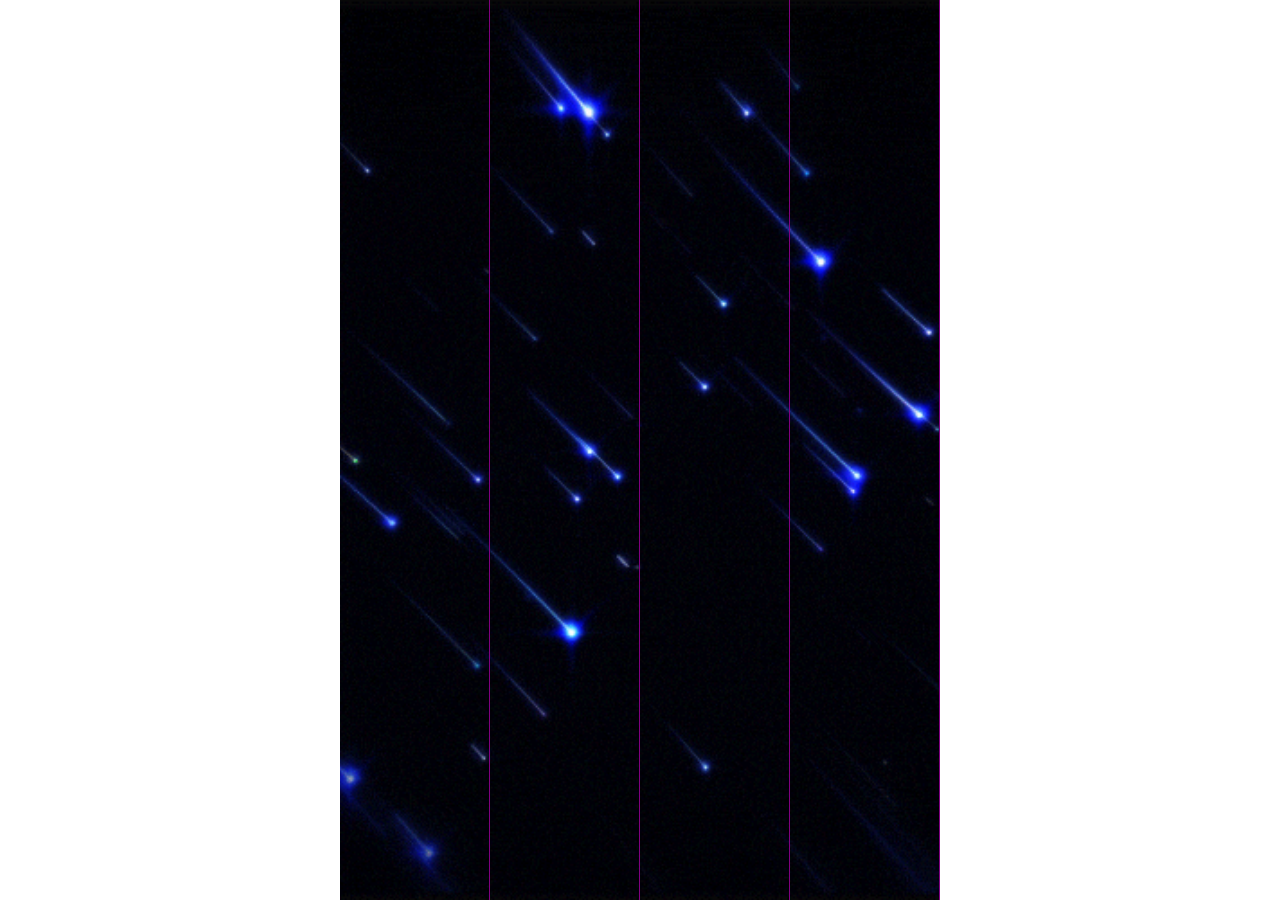
==== index2.html @ ebeb5a55 "Opeon Tiles" ====
<!DOCTYPE html>
<html lang="en">
<head>
    <meta charset="UTF-8">
    <meta name="viewport" content="width=device-width, initial-scale=1.0">
    <title>Magic Tiles 3</title>
    <link rel="stylesheet" href="style.css">
</head>
<body>
    <audio controls src="music/its you.mp3" class="aud" autoplay></audio>
    <div class="screen-size">
        <div class="music"></div>
        <div class="bg">
        <div class="grid-line">
            <input type="radio" id="tile-btn3" class="box3">
            <label for="tile-btn3" class="tile3"></label>
            <input type="radio" id="tile-btn6" class="box6">
            <label for="tile-btn6" class="tile6"></label>
            <input type="radio" id="tile-btn11" class="box11">
            <label for="tile-btn11" class="tile11"></label>
            <input type="radio" id="tile-btn15" class="box15">
            <label for="tile-btn15" class="tile15"></label>
            <input type="radio" id="tile-btn18" class="box18">
            <label for="tile-btn18" class="tile18"></label>
            <input type="radio" id="tile-btn23" class="box23">
            <label for="tile-btn23" class="tile23"></label>
            <input type="radio" id="tile-btn28" class="box28">
            <label for="tile-btn28" class="tile28"></label>
            <input type="radio" id="tile-btn30" class="box30">
            <label for="tile-btn30" class="tile30"></label>
            <input type="radio" id="tile-btn37" class="box37">
            <label for="tile-btn37" class="tile37"></label>
            <input type="radio" id="tile-btn40" class="box40">
            <label for="tile-btn40" class="tile40"></label>
            <input type="radio" id="tile-btn42" class="box42">
            <label for="tile-btn42" class="tile42"></label>
            <input type="radio" id="tile-btn47" class="box47">
            <label for="tile-btn47" class="tile47"></label>
            <input type="radio" id="tile-btn49" class="box49">
            <label for="tile-btn49" class="tile49"></label>
            <input type="radio" id="tile-btn53" class="box53">
            <label for="tile-btn53" class="tile53"></label>
            <input type="radio" id="tile-btn60" class="box60">
            <label for="tile-btn60" class="tile60"></label>
            <input type="radio" id="tile-btn67" class="box67">
            <label for="tile-btn67" class="tile67"></label>
            <input type="radio" id="tile-btn68" class="box68">
            <label for="tile-btn68" class="tile68"></label>
            <input type="radio" id="tile-btn72" class="box72">
            <label for="tile-btn72" class="tile72"></label>
            <input type="radio" id="tile-btn76" class="box76">
            <label for="tile-btn76" class="tile76"></label>
            <input type="radio" id="tile-btn79" class="box79">
            <label for="tile-btn79" class="tile79"></label>
            <input type="radio" id="tile-btn80" class="box80">
            <label for="tile-btn80" class="tile80"></label>
            <input type="radio" id="tile-btn90" class="box90">
            <label for="tile-btn90" class="tile90"></label>
            <input type="radio" id="tile-btn91" class="box91">
            <label for="tile-btn91" class="tile91"></label>
            <input type="radio" id="tile-btn96" class="box96">
            <label for="tile-btn96" class="tile96"></label>
            <input type="radio" id="tile-btn101" class="box101">
            <label for="tile-btn101" class="tile101"></label>
            <input type="radio" id="tile-btn102" class="box102">
            <label for="tile-btn102" class="tile102"></label>
            <input type="radio" id="tile-btn108" class="box108">
            <label for="tile-btn108" class="tile108"></label>
            <input type="radio" id="tile-btn110" class="box110">
            <label for="tile-btn110" class="tile110"></label>
            <input type="radio" id="tile-btn112" class="box112">
            <label for="tile-btn112" class="tile112"></label>
            <input type="radio" id="tile-btn126" class="box126">
            <label for="tile-btn126" class="tile126"></label>
            <input type="radio" id="tile-btn134" class="box134">
            <label for="tile-btn134" class="tile134"></label>
            <input type="radio" id="tile-btn138" class="box138">
            <label for="tile-btn138" class="tile138"></label>
            <input type="radio" id="tile-btn141" class="box141">
            <label for="tile-btn141" class="tile141"></label>
            <input type="radio" id="tile-btn145" class="box145">
            <label for="tile-btn145" class="tile145"></label>
            <input type="radio" id="tile-btn152" class="box152">
            <label for="tile-btn152" class="tile152"></label>
            <input type="radio" id="tile-btn153" class="box153">
            <label for="tile-btn153" class="tile153"></label>
            <input type="radio" id="tile-btn158" class="box158">
            <label for="tile-btn158" class="tile158"></label>
            <input type="radio" id="tile-btn165" class="box165">
            <label for="tile-btn165" class="tile165"></label>
            <input type="radio" id="tile-btn166" class="box166">
            <label for="tile-btn166" class="tile166"></label>
            <input type="radio" id="tile-btn169" class="box169">
            <label for="tile-btn169" class="tile169"></label>
            <input type="radio" id="tile-btn173" class="box173">
            <label for="tile-btn173" class="tile173"></label>
            <input type="radio" id="tile-btn174" class="box174">
            <label for="tile-btn174" class="tile174"></label>
            <input type="radio" id="tile-btn185" class="box185">
            <label for="tile-btn185" class="tile185"></label>
            <input type="radio" id="tile-btn189" class="box189">
            <label for="tile-btn189" class="tile189"></label>
            <input type="radio" id="tile-btn191" class="box191">
            <label for="tile-btn191" class="tile191"></label>
            <input type="radio" id="tile-btn192" class="box192">
            <label for="tile-btn192" class="tile192"></label>
            <input type="radio" id="tile-btn203" class="box203">
            <label for="tile-btn203" class="tile203"></label>
            <input type="radio" id="tile-btn206" class="box206">
            <label for="tile-btn206" class="tile206"></label>
            <input type="radio" id="tile-btn208" class="box208">
            <label for="tile-btn208" class="tile208"></label>
            <input type="radio" id="tile-btn209" class="box209">
            <label for="tile-btn209" class="tile209"></label>
            <input type="radio" id="tile-btn211" class="box211">
            <label for="tile-btn211" class="tile211"></label>
            <input type="radio" id="tile-btn223" class="box223">
            <label for="tile-btn223" class="tile223"></label>
            <input type="radio" id="tile-btn224" class="box224">
            <label for="tile-btn224" class="tile224"></label>
            <input type="radio" id="tile-btn226" class="box226">
            <label for="tile-btn226" class="tile226"></label>
            <input type="radio" id="tile-btn230" class="box230">
            <label for="tile-btn230" class="tile230"></label>
            <input type="radio" id="tile-btn239" class="box239">
            <label for="tile-btn239" class="tile239"></label>
            <input type="radio" id="tile-btn240" class="box240">
            <label for="tile-btn240" class="tile240"></label>
            <input type="radio" id="tile-btn242" class="box242">
            <label for="tile-btn242" class="tile242"></label>
            <input type="radio" id="tile-btn245" class="box245">
            <label for="tile-btn245" class="tile245"></label>
            <input type="radio" id="tile-btn247" class="box247">
            <label for="tile-btn247" class="tile247"></label>
            <input type="radio" id="tile-btn258" class="box258">
            <label for="tile-btn258" class="tile258"></label>
            <input type="radio" id="tile-btn259" class="box259">
            <label for="tile-btn259" class="tile259"></label>
            <input type="radio" id="tile-btn269" class="box269">
            <label for="tile-btn269" class="tile269"></label>
            <input type="radio" id="tile-btn271" class="box271">
            <label for="tile-btn271" class="tile271"></label>
            <input type="radio" id="tile-btn272" class="box272">
            <label for="tile-btn272" class="tile272"></label>
            <input type="radio" id="tile-btn274" class="box274">
            <label for="tile-btn274" class="tile274"></label>
            <input type="radio" id="tile-btn288" class="box288">
            <label for="tile-btn288" class="tile288"></label>
            <input type="radio" id="tile-btn291" class="box291">
            <label for="tile-btn291" class="tile291"></label>
            <input type="radio" id="tile-btn292" class="box292">
            <label for="tile-btn292" class="tile292"></label>
            <input type="radio" id="tile-btn294" class="box294">
            <label for="tile-btn294" class="tile294"></label>
            <input type="radio" id="tile-btn304" class="box304">
            <label for="tile-btn304" class="tile304"></label>
            <input type="radio" id="tile-btn307" class="box307">
            <label for="tile-btn307" class="tile307"></label>
            <input type="radio" id="tile-btn308" class="box308">
            <label for="tile-btn308" class="tile308"></label>
            <input type="radio" id="tile-btn311" class="box311">
            <label for="tile-btn311" class="tile311"></label>
            <input type="radio" id="tile-btn314" class="box314">
            <label for="tile-btn314" class="tile314"></label>
            <input type="radio" id="tile-btn318" class="box318">
            <label for="tile-btn318" class="tile318"></label>
            <input type="radio" id="tile-btn326" class="box326">
            <label for="tile-btn326" class="tile326"></label>
            <input type="radio" id="tile-btn330" class="box330">
            <label for="tile-btn330" class="tile330"></label>
            <input type="radio" id="tile-btn332" class="box332">
            <label for="tile-btn332" class="tile332"></label>
            <input type="radio" id="tile-btn334" class="box334">
            <label for="tile-btn334" class="tile334"></label>
            <input type="radio" id="tile-btn342" class="box342">
            <label for="tile-btn342" class="tile342"></label>
            <input type="radio" id="tile-btn346" class="box346">
            <label for="tile-btn346" class="tile346"></label>
            <input type="radio" id="tile-btn349" class="box349">
            <label for="tile-btn349" class="tile349"></label>
            <input type="radio" id="tile-btn360" class="box360">
            <label for="tile-btn360" class="tile360"></label>
            <input type="radio" id="tile-btn361" class="box361">
            <label for="tile-btn361" class="tile361"></label>
            <input type="radio" id="tile-btn363" class="box363">
            <label for="tile-btn363" class="tile363"></label>
            <input type="radio" id="tile-btn367" class="box367">
            <label for="tile-btn367" class="tile367"></label>
            <input type="radio" id="tile-btn375" class="box375">
            <label for="tile-btn375" class="tile375"></label>
            <input type="radio" id="tile-btn377" class="box377">
            <label for="tile-btn377" class="tile377"></label>
            <input type="radio" id="tile-btn378" class="box378">
            <label for="tile-btn378" class="tile378"></label>
            <input type="radio" id="tile-btn381" class="box381">
            <label for="tile-btn381" class="tile381"></label>
            <input type="radio" id="tile-btn391" class="box391">
            <label for="tile-btn391" class="tile391"></label>
            <input type="radio" id="tile-btn392" class="box392">
            <label for="tile-btn392" class="tile392"></label>
            <input type="radio" id="tile-btn394" class="box394">
            <label for="tile-btn394" class="tile394"></label>
            <input type="radio" id="tile-btn395" class="box395">
            <label for="tile-btn395" class="tile395"></label>
            <input type="radio" id="tile-btn398" class="box398">
            <label for="tile-btn398" class="tile398"></label>
            <input type="radio" id="tile-btn408" class="box408">
            <label for="tile-btn408" class="tile408"></label>
            <input type="radio" id="tile-btn409" class="box409">
            <label for="tile-btn409" class="tile409"></label>
            <input type="radio" id="tile-btn411" class="box411">
            <label for="tile-btn411" class="tile411"></label>
            <input type="radio" id="tile-btn415" class="box415">
            <label for="tile-btn415" class="tile415"></label>
            <input type="radio" id="tile-btn420" class="box420">
            <label for="tile-btn420" class="tile420"></label>
        </div>
        <div class="grid-line">
            <input type="radio" id="tile-btn1" class="box1">
            <label for="tile-btn1" class="tile1"></label>
            <input type="radio" id="tile-btn7" class="box7">
            <label for="tile-btn7" class="tile7"></label>
            <input type="radio" id="tile-btn13" class="box13">
            <label for="tile-btn13" class="tile13"></label>
            <input type="radio" id="tile-btn16" class="box16">
            <label for="tile-btn16" class="tile16"></label>
            <input type="radio" id="tile-btn17" class="box17">
            <label for="tile-btn17" class="tile17"></label>
            <input type="radio" id="tile-btn20" class="box20">
            <label for="tile-btn20" class="tile20"></label>
            <input type="radio" id="tile-btn31" class="box31">
            <label for="tile-btn31" class="tile31"></label>
            <input type="radio" id="tile-btn32" class="box32">
            <label for="tile-btn32" class="tile32"></label>
            <input type="radio" id="tile-btn34" class="box34">
            <label for="tile-btn34" class="tile34"></label>
            <input type="radio" id="tile-btn36" class="box36">
            <label for="tile-btn36" class="tile36"></label>
            <input type="radio" id="tile-btn38" class="box38">
            <label for="tile-btn38" class="tile38"></label>
            <input type="radio" id="tile-btn43" class="box43">
            <label for="tile-btn43" class="tile43"></label>
            <input type="radio" id="tile-btn48" class="box48">
            <label for="tile-btn48" class="tile48"></label>
            <input type="radio" id="tile-btn50" class="box50">
            <label for="tile-btn50" class="tile50"></label>
            <input type="radio" id="tile-btn52" class="box52">
            <label for="tile-btn52" class="tile52"></label>
            <input type="radio" id="tile-btn55" class="box55">
            <label for="tile-btn55" class="tile55"></label>
            <input type="radio" id="tile-btn57" class="box57">
            <label for="tile-btn57" class="tile57"></label>
            <input type="radio" id="tile-btn61" class="box61">
            <label for="tile-btn61" class="tile61"></label>
            <input type="radio" id="tile-btn66" class="box66">
            <label for="tile-btn66" class="tile66"></label>
            <input type="radio" id="tile-btn70" class="box70">
            <label for="tile-btn70" class="tile70"></label>
            <input type="radio" id="tile-btn78" class="box78">
            <label for="tile-btn78" class="tile78"></label>
            <input type="radio" id="tile-btn83" class="box83">
            <label for="tile-btn83" class="tile83"></label>
            <input type="radio" id="tile-btn85" class="box85">
            <label for="tile-btn85" class="tile85"></label>
            <input type="radio" id="tile-btn92" class="box92">
            <label for="tile-btn92" class="tile92"></label>
            <input type="radio" id="tile-btn93" class="box93">
            <label for="tile-btn93" class="tile93"></label>
            <input type="radio" id="tile-btn97" class="box97">
            <label for="tile-btn97" class="tile97"></label>
            <input type="radio" id="tile-btn100" class="box100">
            <label for="tile-btn100" class="tile100"></label>
            <input type="radio" id="tile-btn113" class="box113">
            <label for="tile-btn113" class="tile113"></label>
            <input type="radio" id="tile-btn114" class="box114">
            <label for="tile-btn114" class="tile114"></label>
            <input type="radio" id="tile-btn116" class="box116">
            <label for="tile-btn116" class="tile116"></label>
            <input type="radio" id="tile-btn117" class="box117">
            <label for="tile-btn117" class="tile117"></label>
            <input type="radio" id="tile-btn128" class="box128">
            <label for="tile-btn128" class="tile128"></label>
            <input type="radio" id="tile-btn129" class="box129">
            <label for="tile-btn129" class="tile129"></label>
            <input type="radio" id="tile-btn131" class="box131">
            <label for="tile-btn131" class="tile131"></label>
            <input type="radio" id="tile-btn135" class="box135">
            <label for="tile-btn135" class="tile135"></label>
            <input type="radio" id="tile-btn137" class="box137">
            <label for="tile-btn137" class="tile137"></label>
            <input type="radio" id="tile-btn140" class="box140">
            <label for="tile-btn140" class="tile140"></label>
            <input type="radio" id="tile-btn146" class="box146">
            <label for="tile-btn146" class="tile146"></label>
            <input type="radio" id="tile-btn149" class="box149">
            <label for="tile-btn149" class="tile149"></label>
            <input type="radio" id="tile-btn150" class="box150">
            <label for="tile-btn150" class="tile150"></label>
            <input type="radio" id="tile-btn161" class="box161">
            <label for="tile-btn161" class="tile161"></label>
            <input type="radio" id="tile-btn162" class="box162">
            <label for="tile-btn162" class="tile162"></label>
            <input type="radio" id="tile-btn175" class="box175">
            <label for="tile-btn175" class="tile175"></label>
            <input type="radio" id="tile-btn176" class="box176">
            <label for="tile-btn176" class="tile176"></label>
            <input type="radio" id="tile-btn179" class="box179">
            <label for="tile-btn179" class="tile179"></label>
            <input type="radio" id="tile-btn180" class="box180">
            <label for="tile-btn180" class="tile180"></label>
            <input type="radio" id="tile-btn193" class="box193">
            <label for="tile-btn193" class="tile193"></label>
            <input type="radio" id="tile-btn196" class="box196">
            <label for="tile-btn196" class="tile196"></label>
            <input type="radio" id="tile-btn197" class="box197">
            <label for="tile-btn197" class="tile197"></label>
            <input type="radio" id="tile-btn202" class="box202">
            <label for="tile-btn202" class="tile202"></label>
            <input type="radio" id="tile-btn213" class="box213">
            <label for="tile-btn213" class="tile213"></label>
            <input type="radio" id="tile-btn215" class="box215">
            <label for="tile-btn215" class="tile215"></label>
            <input type="radio" id="tile-btn221" class="box221">
            <label for="tile-btn221" class="tile221"></label>
            <input type="radio" id="tile-btn222" class="box222">
            <label for="tile-btn222" class="tile222"></label>
            <input type="radio" id="tile-btn225" class="box225">
            <label for="tile-btn225" class="tile225"></label>
            <input type="radio" id="tile-btn241" class="box241">
            <label for="tile-btn241" class="tile241"></label>
            <input type="radio" id="tile-btn248" class="box248">
            <label for="tile-btn248" class="tile248"></label>
            <input type="radio" id="tile-btn249" class="box249">
            <label for="tile-btn249" class="tile249"></label>
            <input type="radio" id="tile-btn251" class="box251">
            <label for="tile-btn251" class="tile251"></label>
            <input type="radio" id="tile-btn257" class="box257">
            <label for="tile-btn257" class="tile257"></label>
            <input type="radio" id="tile-btn264" class="box264">
            <label for="tile-btn264" class="tile264"></label>
            <input type="radio" id="tile-btn267" class="box267">
            <label for="tile-btn267" class="tile267"></label>
            <input type="radio" id="tile-btn268" class="box268">
            <label for="tile-btn268" class="tile268"></label>
            <input type="radio" id="tile-btn273" class="box273">
            <label for="tile-btn273" class="tile273"></label>
            <input type="radio" id="tile-btn285" class="box285">
            <label for="tile-btn285" class="tile285"></label>
            <input type="radio" id="tile-btn286" class="box286">
            <label for="tile-btn286" class="tile286"></label>
            <input type="radio" id="tile-btn293" class="box293">
            <label for="tile-btn293" class="tile293"></label>
            <input type="radio" id="tile-btn297" class="box297">
            <label for="tile-btn297" class="tile297"></label>
            <input type="radio" id="tile-btn306" class="box306">
            <label for="tile-btn306" class="tile306"></label>
            <input type="radio" id="tile-btn309" class="box309">
            <label for="tile-btn309" class="tile309"></label>
            <input type="radio" id="tile-btn310" class="box310">
            <label for="tile-btn310" class="tile310"></label>
            <input type="radio" id="tile-btn321" class="box321">
            <label for="tile-btn321" class="tile321"></label>
            <input type="radio" id="tile-btn323" class="box323">
            <label for="tile-btn323" class="tile323"></label>
            <input type="radio" id="tile-btn325" class="box325">
            <label for="tile-btn325" class="tile325"></label>
            <input type="radio" id="tile-btn327" class="box327">
            <label for="tile-btn327" class="tile327"></label>
            <input type="radio" id="tile-btn329" class="box329">
            <label for="tile-btn329" class="tile329"></label>
            <input type="radio" id="tile-btn337" class="box337">
            <label for="tile-btn337" class="tile337"></label>
            <input type="radio" id="tile-btn339" class="box339">
            <label for="tile-btn339" class="tile339"></label>
            <input type="radio" id="tile-btn340" class="box340">
            <label for="tile-btn340" class="tile340"></label>
            <input type="radio" id="tile-btn345" class="box345">
            <label for="tile-btn345" class="tile345"></label>
            <input type="radio" id="tile-btn353" class="box353">
            <label for="tile-btn353" class="tile353"></label>
            <input type="radio" id="tile-btn354" class="box354">
            <label for="tile-btn354" class="tile354"></label>
            <input type="radio" id="tile-btn362" class="box362">
            <label for="tile-btn362" class="tile362"></label>
            <input type="radio" id="tile-btn365" class="box365">
            <label for="tile-btn365" class="tile365"></label>
            <input type="radio" id="tile-btn371" class="box371">
            <label for="tile-btn371" class="tile371"></label>
            <input type="radio" id="tile-btn376" class="box376">
            <label for="tile-btn376" class="tile376"></label>
            <input type="radio" id="tile-btn379" class="box379">
            <label for="tile-btn379" class="tile379"></label>
            <input type="radio" id="tile-btn386" class="box386">
            <label for="tile-btn386" class="tile386"></label>
            <input type="radio" id="tile-btn388" class="box388">
            <label for="tile-btn388" class="tile388"></label>
            <input type="radio" id="tile-btn396" class="box396">
            <label for="tile-btn396" class="tile396"></label>
            <input type="radio" id="tile-btn397" class="box397">
            <label for="tile-btn397" class="tile397"></label>
            <input type="radio" id="tile-btn403" class="box403">
            <label for="tile-btn403" class="tile403"></label>
            <input type="radio" id="tile-btn412" class="box412">
            <label for="tile-btn412" class="tile412"></label>
            <input type="radio" id="tile-btn413" class="box413">
            <label for="tile-btn413" class="tile413"></label>
            <input type="radio" id="tile-btn422" class="box422">
            <label for="tile-btn422" class="tile422"></label>
        </div>
        <div class="grid-line">
            <input type="radio" id="tile-btn2" class="box2">
            <label for="tile-btn2" class="tile2"></label>
            <input type="radio" id="tile-btn4" class="box4">
            <label for="tile-btn4" class="tile4"></label>
            <input type="radio" id="tile-btn5" class="box5">
            <label for="tile-btn5" class="tile5"></label>
            <input type="radio" id="tile-btn8" class="box8">
            <label for="tile-btn8" class="tile8"></label>
            <input type="radio" id="tile-btn12" class="box12">
            <label for="tile-btn12" class="tile12"></label>
            <input type="radio" id="tile-btn19" class="box19">
            <label for="tile-btn19" class="tile19"></label>
            <input type="radio" id="tile-btn21" class="box21">
            <label for="tile-btn21" class="tile21"></label>
            <input type="radio" id="tile-btn22" class="box22">
            <label for="tile-btn22" class="tile22"></label>
            <input type="radio" id="tile-btn24" class="box24">
            <label for="tile-btn24" class="tile24"></label>
            <input type="radio" id="tile-btn27" class="box27">
            <label for="tile-btn27" class="tile27"></label>
            <input type="radio" id="tile-btn29" class="box29">
            <label for="tile-btn29" class="tile29"></label>
            <input type="radio" id="tile-btn33" class="box33">
            <label for="tile-btn33" class="tile33"></label>
            <input type="radio" id="tile-btn44" class="box44">
            <label for="tile-btn44" class="tile44"></label>
            <input type="radio" id="tile-btn45" class="box45">
            <label for="tile-btn45" class="tile45"></label>
            <input type="radio" id="tile-btn54" class="box54">
            <label for="tile-btn54" class="tile54"></label>
            <input type="radio" id="tile-btn56" class="box56">
            <label for="tile-btn56" class="tile56"></label>
            <input type="radio" id="tile-btn59" class="box59">
            <label for="tile-btn59" class="tile59"></label>
            <input type="radio" id="tile-btn64" class="box64">
            <label for="tile-btn64" class="tile64"></label>
            <input type="radio" id="tile-btn65" class="box65">
            <label for="tile-btn65" class="tile65"></label>
            <input type="radio" id="tile-btn71" class="box71">
            <label for="tile-btn71" class="tile71"></label>
            <input type="radio" id="tile-btn73" class="box73">
            <label for="tile-btn73" class="tile73"></label>
            <input type="radio" id="tile-btn74" class="box74">
            <label for="tile-btn74" class="tile74"></label>
            <input type="radio" id="tile-btn82" class="box82">
            <label for="tile-btn82" class="tile82"></label>
            <input type="radio" id="tile-btn86" class="box86">
            <label for="tile-btn86" class="tile86"></label>
            <input type="radio" id="tile-btn89" class="box89">
            <label for="tile-btn89" class="tile89"></label>
            <input type="radio" id="tile-btn94" class="box94">
            <label for="tile-btn94" class="tile94"></label>
            <input type="radio" id="tile-btn95" class="box95">
            <label for="tile-btn95" class="tile95"></label>
            <input type="radio" id="tile-btn98" class="box98">
            <label for="tile-btn98" class="tile98"></label>
            <input type="radio" id="tile-btn99" class="box99">
            <label for="tile-btn99" class="tile99"></label>
            <input type="radio" id="tile-btn103" class="box103">
            <label for="tile-btn103" class="tile103"></label>
            <input type="radio" id="tile-btn105" class="box105">
            <label for="tile-btn105" class="tile105"></label>
            <input type="radio" id="tile-btn106" class="box106">
            <label for="tile-btn106" class="tile106"></label>
            <input type="radio" id="tile-btn111" class="box111">
            <label for="tile-btn111" class="tile111"></label>
            <input type="radio" id="tile-btn118" class="box118">
            <label for="tile-btn118" class="tile118"></label>
            <input type="radio" id="tile-btn119" class="box119">
            <label for="tile-btn119" class="tile119"></label>
            <input type="radio" id="tile-btn122" class="box122">
            <label for="tile-btn122" class="tile122"></label>
            <input type="radio" id="tile-btn123" class="box123">
            <label for="tile-btn123" class="tile123"></label>
            <input type="radio" id="tile-btn125" class="box125">
            <label for="tile-btn125" class="tile125"></label>
            <input type="radio" id="tile-btn130" class="box130">
            <label for="tile-btn130" class="tile130"></label>
            <input type="radio" id="tile-btn132" class="box132">
            <label for="tile-btn132" class="tile132"></label>
            <input type="radio" id="tile-btn133" class="box133">
            <label for="tile-btn133" class="tile133"></label>
            <input type="radio" id="tile-btn139" class="box139">
            <label for="tile-btn139" class="tile139"></label>
            <input type="radio" id="tile-btn142" class="box142">
            <label for="tile-btn142" class="tile142"></label>
            <input type="radio" id="tile-btn143" class="box143">
            <label for="tile-btn143" class="tile143"></label>
            <input type="radio" id="tile-btn154" class="box154">
            <label for="tile-btn154" class="tile154"></label>
            <input type="radio" id="tile-btn155" class="box155">
            <label for="tile-btn155" class="tile155"></label>
            <input type="radio" id="tile-btn157" class="box157">
            <label for="tile-btn157" class="tile157"></label>
            <input type="radio" id="tile-btn159" class="box159">
            <label for="tile-btn159" class="tile159"></label>
            <input type="radio" id="tile-btn160" class="box160">
            <label for="tile-btn160" class="tile160"></label>
            <input type="radio" id="tile-btn167" class="box167">
            <label for="tile-btn167" class="tile167"></label>
            <input type="radio" id="tile-btn168" class="box168">
            <label for="tile-btn168" class="tile168"></label>
            <input type="radio" id="tile-btn170" class="box170">
            <label for="tile-btn170" class="tile170"></label>
            <input type="radio" id="tile-btn178" class="box178">
            <label for="tile-btn178" class="tile178"></label>
            <input type="radio" id="tile-btn181" class="box181">
            <label for="tile-btn181" class="tile181"></label>
            <input type="radio" id="tile-btn183" class="box183">
            <label for="tile-btn183" class="tile183"></label>
            <input type="radio" id="tile-btn184" class="box184">
            <label for="tile-btn184" class="tile184"></label>
            <input type="radio" id="tile-btn186" class="box186">
            <label for="tile-btn186" class="tile186"></label>
            <input type="radio" id="tile-btn190" class="box190">
            <label for="tile-btn190" class="tile190"></label>
            <input type="radio" id="tile-btn194" class="box194">
            <label for="tile-btn194" class="tile194"></label>
            <input type="radio" id="tile-btn195" class="box195">
            <label for="tile-btn195" class="tile195"></label>
            <input type="radio" id="tile-btn198" class="box198">
            <label for="tile-btn198" class="tile198"></label>
            <input type="radio" id="tile-btn200" class="box200">
            <label for="tile-btn200" class="tile200"></label>
            <input type="radio" id="tile-btn201" class="box201">
            <label for="tile-btn201" class="tile201"></label>
            <input type="radio" id="tile-btn205" class="box205">
            <label for="tile-btn205" class="tile205"></label>
            <input type="radio" id="tile-btn212" class="box212">
            <label for="tile-btn212" class="tile212"></label>
            <input type="radio" id="tile-btn217" class="box217">
            <label for="tile-btn217" class="tile217"></label>
            <input type="radio" id="tile-btn219" class="box219">
            <label for="tile-btn219" class="tile219"></label>
            <input type="radio" id="tile-btn227" class="box227">
            <label for="tile-btn227" class="tile227"></label>
            <input type="radio" id="tile-btn231" class="box231">
            <label for="tile-btn231" class="tile231"></label>
            <input type="radio" id="tile-btn232" class="box232">
            <label for="tile-btn232" class="tile232"></label>
            <input type="radio" id="tile-btn234" class="box234">
            <label for="tile-btn234" class="tile234"></label>
            <input type="radio" id="tile-btn237" class="box237">
            <label for="tile-btn237" class="tile237"></label>
            <input type="radio" id="tile-btn238" class="box238">
            <label for="tile-btn238" class="tile238"></label>
            <input type="radio" id="tile-btn243" class="box243">
            <label for="tile-btn243" class="tile243"></label>
            <input type="radio" id="tile-btn244" class="box244">
            <label for="tile-btn244" class="tile244"></label>
            <input type="radio" id="tile-btn246" class="box246">
            <label for="tile-btn246" class="tile246"></label>
            <input type="radio" id="tile-btn250" class="box250">
            <label for="tile-btn250" class="tile250"></label>
            <input type="radio" id="tile-btn252" class="box252">
            <label for="tile-btn252" class="tile252"></label>
            <input type="radio" id="tile-btn253" class="box253">
            <label for="tile-btn253" class="tile253"></label>
            <input type="radio" id="tile-btn256" class="box256">
            <label for="tile-btn256" class="tile256"></label>
            <input type="radio" id="tile-btn262" class="box262">
            <label for="tile-btn262" class="tile262"></label>
            <input type="radio" id="tile-btn263" class="box263">
            <label for="tile-btn263" class="tile263"></label>
            <input type="radio" id="tile-btn266" class="box266">
            <label for="tile-btn266" class="tile266"></label>
            <input type="radio" id="tile-btn270" class="box270">
            <label for="tile-btn270" class="tile270"></label>
            <input type="radio" id="tile-btn275" class="box275">
            <label for="tile-btn275" class="tile275"></label>
            <input type="radio" id="tile-btn277" class="box277">
            <label for="tile-btn277" class="tile277"></label>
            <input type="radio" id="tile-btn279" class="box279">
            <label for="tile-btn279" class="tile279"></label>
            <input type="radio" id="tile-btn281" class="box281">
            <label for="tile-btn281" class="tile281"></label>
            <input type="radio" id="tile-btn282" class="box282">
            <label for="tile-btn282" class="tile282"></label>
            <input type="radio" id="tile-btn284" class="box284">
            <label for="tile-btn284" class="tile284"></label>
            <input type="radio" id="tile-btn287" class="box287">
            <label for="tile-btn287" class="tile287"></label>
            <input type="radio" id="tile-btn296" class="box296">
            <label for="tile-btn296" class="tile296"></label>
            <input type="radio" id="tile-btn298" class="box298">
            <label for="tile-btn298" class="tile298"></label>
            <input type="radio" id="tile-btn299" class="box299">
            <label for="tile-btn299" class="tile299"></label>
            <input type="radio" id="tile-btn302" class="box302">
            <label for="tile-btn302" class="tile302"></label>
            <input type="radio" id="tile-btn303" class="box303">
            <label for="tile-btn303" class="tile303"></label>
            <input type="radio" id="tile-btn305" class="box305">
            <label for="tile-btn305" class="tile305"></label>
            <input type="radio" id="tile-btn313" class="box313">
            <label for="tile-btn313" class="tile313"></label>
            <input type="radio" id="tile-btn317" class="box317">
            <label for="tile-btn317" class="tile317"></label>
            <input type="radio" id="tile-btn320" class="box320">
            <label for="tile-btn320" class="tile320"></label>
            <input type="radio" id="tile-btn322" class="box322">
            <label for="tile-btn322" class="tile322"></label>
            <input type="radio" id="tile-btn328" class="box328">
            <label for="tile-btn328" class="tile328"></label>
            <input type="radio" id="tile-btn336" class="box336">
            <label for="tile-btn336" class="tile336"></label>
            <input type="radio" id="tile-btn341" class="box341">
            <label for="tile-btn341" class="tile341"></label>
            <input type="radio" id="tile-btn343" class="box343">
            <label for="tile-btn343" class="tile343"></label>
            <input type="radio" id="tile-btn344" class="box344">
            <label for="tile-btn344" class="tile344"></label>
            <input type="radio" id="tile-btn351" class="box351">
            <label for="tile-btn351" class="tile351"></label>
            <input type="radio" id="tile-btn355" class="box355">
            <label for="tile-btn355" class="tile355"></label>
            <input type="radio" id="tile-btn357" class="box357">
            <label for="tile-btn357" class="tile357"></label>
            <input type="radio" id="tile-btn358" class="box358">
            <label for="tile-btn358" class="tile358"></label>
            <input type="radio" id="tile-btn366" class="box366">
            <label for="tile-btn366" class="tile366"></label>
            <input type="radio" id="tile-btn368" class="box368">
            <label for="tile-btn368" class="tile368"></label>
            <input type="radio" id="tile-btn372" class="box372">
            <label for="tile-btn372" class="tile372"></label>
            <input type="radio" id="tile-btn373" class="box373">
            <label for="tile-btn373" class="tile373"></label>
            <input type="radio" id="tile-btn383" class="box383">
            <label for="tile-btn383" class="tile383"></label>
            <input type="radio" id="tile-btn387" class="box387">
            <label for="tile-btn387" class="tile387"></label>
            <input type="radio" id="tile-btn389" class="box389">
            <label for="tile-btn389" class="tile389"></label>
            <input type="radio" id="tile-btn390" class="box390">
            <label for="tile-btn390" class="tile390"></label>
            <input type="radio" id="tile-btn401" class="box401">
            <label for="tile-btn401" class="tile401"></label>
            <input type="radio" id="tile-btn404" class="box404">
            <label for="tile-btn404" class="tile404"></label>
            <input type="radio" id="tile-btn405" class="box405">
            <label for="tile-btn405" class="tile405"></label>
            <input type="radio" id="tile-btn407" class="box407">
            <label for="tile-btn407" class="tile407"></label>
            <input type="radio" id="tile-btn414" class="box414">
            <label for="tile-btn414" class="tile414"></label>
            <input type="radio" id="tile-btn418" class="box418">
            <label for="tile-btn418" class="tile418"></label>
            <input type="radio" id="tile-btn421" class="box421">
            <label for="tile-btn421" class="tile421"></label>
            <input type="radio" id="tile-btn423" class="box423">
            <label for="tile-btn423" class="tile423"></label>
        </div>
        <div class="grid-line">
            <input type="radio" id="tile-btn" class="box">
            <label for="tile-btn" class="tile"></label>
            <input type="radio" id="tile-btn9" class="box9">
            <label for="tile-btn9" class="tile9"></label>
            <input type="radio" id="tile-btn10" class="box10">
            <label for="tile-btn10" class="tile10"></label>
            <input type="radio" id="tile-btn14" class="box14">
            <label for="tile-btn14" class="tile14"></label>
            <input type="radio" id="tile-btn25" class="box25">
            <label for="tile-btn25" class="tile25"></label>
            <input type="radio" id="tile-btn26" class="box26">
            <label for="tile-btn26" class="tile26"></label>
            <input type="radio" id="tile-btn35" class="box35">
            <label for="tile-btn35" class="tile35"></label>
            <input type="radio" id="tile-btn39" class="box39">
            <label for="tile-btn39" class="tile39"></label>
            <input type="radio" id="tile-btn41" class="box41">
            <label for="tile-btn41" class="tile41"></label>
            <input type="radio" id="tile-btn46" class="box46">
            <label for="tile-btn46" class="tile46"></label>
            <input type="radio" id="tile-btn51" class="box51">
            <label for="tile-btn51" class="tile51"></label>
            <input type="radio" id="tile-btn58" class="box58">
            <label for="tile-btn58" class="tile58"></label>
            <input type="radio" id="tile-btn62" class="box62">
            <label for="tile-btn62" class="tile62"></label>
            <input type="radio" id="tile-btn63" class="box63">
            <label for="tile-btn63" class="tile63"></label>
            <input type="radio" id="tile-btn69" class="box69">
            <label for="tile-btn69" class="tile69"></label>
            <input type="radio" id="tile-btn75" class="box75">
            <label for="tile-btn75" class="tile75"></label>
            <input type="radio" id="tile-btn77" class="box77">
            <label for="tile-btn77" class="tile77"></label>
            <input type="radio" id="tile-btn81" class="box81">
            <label for="tile-btn81" class="tile81"></label>
            <input type="radio" id="tile-btn84" class="box84">
            <label for="tile-btn84" class="tile84"></label>
            <input type="radio" id="tile-btn87" class="box87">
            <label for="tile-btn87" class="tile87"></label>
            <input type="radio" id="tile-btn88" class="box88">
            <label for="tile-btn88" class="tile88"></label>
            <input type="radio" id="tile-btn104" class="box104">
            <label for="tile-btn104" class="tile104"></label>
            <input type="radio" id="tile-btn107" class="box107">
            <label for="tile-btn107" class="tile107"></label>
            <input type="radio" id="tile-btn109" class="box109">
            <label for="tile-btn109" class="tile109"></label>
            <input type="radio" id="tile-btn115" class="box115">
            <label for="tile-btn115" class="tile115"></label>
            <input type="radio" id="tile-btn120" class="box120">
            <label for="tile-btn120" class="tile120"></label>
            <input type="radio" id="tile-btn121" class="box121">
            <label for="tile-btn121" class="tile121"></label>
            <input type="radio" id="tile-btn124" class="box124">
            <label for="tile-btn124" class="tile124"></label>
            <input type="radio" id="tile-btn127" class="box127">
            <label for="tile-btn127" class="tile127"></label>
            <input type="radio" id="tile-btn136" class="box136">
            <label for="tile-btn136" class="tile136"></label>
            <input type="radio" id="tile-btn144" class="box144">
            <label for="tile-btn144" class="tile144"></label>
            <input type="radio" id="tile-btn147" class="box147">
            <label for="tile-btn147" class="tile147"></label>
            <input type="radio" id="tile-btn148" class="box148">
            <label for="tile-btn148" class="tile148"></label>
            <input type="radio" id="tile-btn151" class="box151">
            <label for="tile-btn151" class="tile151"></label>
            <input type="radio" id="tile-btn156" class="box156">
            <label for="tile-btn156" class="tile156"></label>
            <input type="radio" id="tile-btn163" class="box163">
            <label for="tile-btn163" class="tile163"></label>
            <input type="radio" id="tile-btn164" class="box164">
            <label for="tile-btn164" class="tile164"></label>
            <input type="radio" id="tile-btn171" class="box171">
            <label for="tile-btn171" class="tile171"></label>
            <input type="radio" id="tile-btn172" class="box172">
            <label for="tile-btn172" class="tile172"></label>
            <input type="radio" id="tile-btn177" class="box177">
            <label for="tile-btn177" class="tile177"></label>
            <input type="radio" id="tile-btn182" class="box182">
            <label for="tile-btn182" class="tile182"></label>
            <input type="radio" id="tile-btn187" class="box187">
            <label for="tile-btn187" class="tile187"></label>
            <input type="radio" id="tile-btn188" class="box188">
            <label for="tile-btn188" class="tile188"></label>
            <input type="radio" id="tile-btn199" class="box199">
            <label for="tile-btn199" class="tile199"></label>
            <input type="radio" id="tile-btn204" class="box204">
            <label for="tile-btn204" class="tile204"></label>
            <input type="radio" id="tile-btn207" class="box207">
            <label for="tile-btn207" class="tile207"></label>
            <input type="radio" id="tile-btn210" class="box210">
            <label for="tile-btn210" class="tile210"></label>
            <input type="radio" id="tile-btn214" class="box214">
            <label for="tile-btn214" class="tile214"></label>
            <input type="radio" id="tile-btn216" class="box216">
            <label for="tile-btn216" class="tile216"></label>
            <input type="radio" id="tile-btn218" class="box218">
            <label for="tile-btn218" class="tile218"></label>
            <input type="radio" id="tile-btn220" class="box220">
            <label for="tile-btn220" class="tile220"></label>
            <input type="radio" id="tile-btn228" class="box228">
            <label for="tile-btn228" class="tile228"></label>
            <input type="radio" id="tile-btn229" class="box229">
            <label for="tile-btn229" class="tile229"></label>
            <input type="radio" id="tile-btn233" class="box233">
            <label for="tile-btn233" class="tile233"></label>
            <input type="radio" id="tile-btn235" class="box235">
            <label for="tile-btn235" class="tile235"></label>
            <input type="radio" id="tile-btn236" class="box236">
            <label for="tile-btn236" class="tile236"></label>
            <input type="radio" id="tile-btn254" class="box254">
            <label for="tile-btn254" class="tile254"></label>
            <input type="radio" id="tile-btn255" class="box255">
            <label for="tile-btn255" class="tile255"></label>
            <input type="radio" id="tile-btn260" class="box260">
            <label for="tile-btn260" class="tile260"></label>
            <input type="radio" id="tile-btn261" class="box261">
            <label for="tile-btn261" class="tile261"></label>
            <input type="radio" id="tile-btn265" class="box265">
            <label for="tile-btn265" class="tile265"></label>
            <input type="radio" id="tile-btn276" class="box276">
            <label for="tile-btn276" class="tile276"></label>
            <input type="radio" id="tile-btn278" class="box278">
            <label for="tile-btn278" class="tile278"></label>
            <input type="radio" id="tile-btn280" class="box280">
            <label for="tile-btn280" class="tile280"></label>
            <input type="radio" id="tile-btn283" class="box283">
            <label for="tile-btn283" class="tile283"></label>
            <input type="radio" id="tile-btn289" class="box289">
            <label for="tile-btn289" class="tile289"></label>
            <input type="radio" id="tile-btn290" class="box290">
            <label for="tile-btn290" class="tile290"></label>
            <input type="radio" id="tile-btn295" class="box295">
            <label for="tile-btn295" class="tile295"></label>
            <input type="radio" id="tile-btn300" class="box300">
            <label for="tile-btn300" class="tile300"></label>
            <input type="radio" id="tile-btn301" class="box301">
            <label for="tile-btn301" class="tile301"></label>
            <input type="radio" id="tile-btn312" class="box312">
            <label for="tile-btn312" class="tile312"></label>
            <input type="radio" id="tile-btn315" class="box315">
            <label for="tile-btn315" class="tile315"></label>
            <input type="radio" id="tile-btn316" class="box316">
            <label for="tile-btn316" class="tile316"></label>
            <input type="radio" id="tile-btn319" class="box319">
            <label for="tile-btn319" class="tile319"></label>
            <input type="radio" id="tile-btn324" class="box324">
            <label for="tile-btn324" class="tile324"></label>
            <input type="radio" id="tile-btn331" class="box331">
            <label for="tile-btn331" class="tile331"></label>
            <input type="radio" id="tile-btn333" class="box333">
            <label for="tile-btn333" class="tile333"></label>
            <input type="radio" id="tile-btn335" class="box335">
            <label for="tile-btn335" class="tile335"></label>
            <input type="radio" id="tile-btn338" class="box338">
            <label for="tile-btn338" class="tile338"></label>
            <input type="radio" id="tile-btn347" class="box347">
            <label for="tile-btn347" class="tile347"></label>
            <input type="radio" id="tile-btn348" class="box348">
            <label for="tile-btn348" class="tile348"></label>
            <input type="radio" id="tile-btn350" class="box350">
            <label for="tile-btn350" class="tile350"></label>
            <input type="radio" id="tile-btn352" class="box352">
            <label for="tile-btn352" class="tile352"></label>
            <input type="radio" id="tile-btn356" class="box356">
            <label for="tile-btn356" class="tile356"></label>
            <input type="radio" id="tile-btn359" class="box359">
            <label for="tile-btn359" class="tile359"></label>
            <input type="radio" id="tile-btn364" class="box364">
            <label for="tile-btn364" class="tile364"></label>
            <input type="radio" id="tile-btn369" class="box369">
            <label for="tile-btn369" class="tile369"></label>
            <input type="radio" id="tile-btn370" class="box370">
            <label for="tile-btn370" class="tile370"></label>
            <input type="radio" id="tile-btn374" class="box374">
            <label for="tile-btn374" class="tile374"></label>
            <input type="radio" id="tile-btn380" class="box380">
            <label for="tile-btn380" class="tile380"></label>
            <input type="radio" id="tile-btn382" class="box382">
            <label for="tile-btn382" class="tile382"></label>
            <input type="radio" id="tile-btn384" class="box384">
            <label for="tile-btn384" class="tile384"></label>
            <input type="radio" id="tile-btn385" class="box385">
            <label for="tile-btn385" class="tile385"></label>
            <input type="radio" id="tile-btn393" class="box393">
            <label for="tile-btn393" class="tile393"></label>
            <input type="radio" id="tile-btn399" class="box399">
            <label for="tile-btn399" class="tile399"></label>
            <input type="radio" id="tile-btn400" class="box400">
            <label for="tile-btn400" class="tile400"></label>
            <input type="radio" id="tile-btn402" class="box402">
            <label for="tile-btn402" class="tile402"></label>
            <input type="radio" id="tile-btn406" class="box406">
            <label for="tile-btn406" class="tile406"></label>
            <input type="radio" id="tile-btn410" class="box410">
            <label for="tile-btn410" class="tile410"></label>
            <input type="radio" id="tile-btn416" class="box416">
            <label for="tile-btn416" class="tile416"></label>
            <input type="radio" id="tile-btn417" class="box417">
            <label for="tile-btn417" class="tile417"></label>
            <input type="radio" id="tile-btn419" class="box419">
            <label for="tile-btn419" class="tile419"></label>
        </div>
        </div>
    </div>
</body>
</html>
---- style.css ----
@import url('https://fonts.googleapis.com/css2?family=Orbitron:wght@400..900&display=swap');

*{
    margin: 0;
    padding: 0;
    box-sizing: border-box;
}

html,
body{
    width: 100%;
    min-height: 100%;
    overflow-x: hidden;
}

body{
    min-height: 100vh;
    min-height: 100dvh;
    font-family: 'orbitron', serif;
    display: flex;
    align-items: center;
    justify-content: center;
    overflow: hidden;
}

img{
    display: block;
    max-width: 100%;
    max-height: 70%;
    object-fit: contain;
}

.music{
    color: white;
}

.screen-size{
    width: min(100vw, 66.6667vh);
    height: min(100vh, 150vw);
    width: min(100vw, 66.6667dvh);
    height: min(100dvh, 150vw);
    aspect-ratio: 2 / 3;
    margin: auto;
    display: block;
    background: url(images/glow.gif);
    background-position: center;
    background-size: cover;
}

.name{
    color: white;
    padding-top: clamp(1rem, 7vh, 3.75rem);
    text-align: center;
    font-size: clamp(1.5rem, 5vw, 2.25rem);
    font-weight: 700;
    padding-bottom: clamp(1rem, 12vh, 6.25rem);
}

.name a{
    color: rgb(37, 34, 190);
    background-color: white;
    text-decoration: none;
    border: .125rem solid rgb(37, 34, 190);
    font-size: clamp(1rem, 3.2vw, 1.5rem);
    font-weight: 400;
    border-radius: 1.25rem;
    padding: .625rem clamp(1rem, 6vw, 3.125rem);
}

.name a:hover{
    background-color: rgb(37, 34, 190);
    border: none;
    color: white;
    border: .125rem solid white;
    
}

.bg{
    position: relative;
    container-type: size;
    display: grid;
    grid-template-columns: repeat(4, minmax(0, 1fr));
    width: 100%;
    height: 100%;
    aspect-ratio: 2 / 3;
    background-color: transparent;
    overflow: hidden;
}
.grid-line{
    position: relative;
    min-width: 0;
    height: 100%;
    box-shadow: inset -.0625rem 0 purple;
}

.aud{
    display: none;
}

/* .tile{
    position: absolute;
    top: -16.6667%;
    left: 0;
    height: 16.6667%;
    background-color: blueviolet;
    box-shadow: 0 0 1.875rem blueviolet;
    border: .125rem solid white;
    border-radius: .375rem;
    
    width: 100%;
    animation: motion 1.82s linear both;
    animation-delay: -1.702s;
    font-size: clamp(1rem, 3vw, 1.25rem);
    padding-top: clamp(.5rem, 2vh, 1.25rem);
    color: white;
    text-align: center;

} */

.box{
    height: 1px;
    width: 1px;
    opacity: 0;
}
.box:checked + .tile{
    background-color: blueviolet;
    opacity: 50%;
}

/* .tile1{
    position: absolute;
    top: -16.6667%;
    left: 0;
    height: 16.6667%;
    background-color: blueviolet;
    border-radius: .375rem;
    
    width: 100%;
    box-shadow: 0 0 1.875rem blueviolet;
    border: .125rem solid white;
    animation: motion 1.82s linear both;
    font-size: clamp(1.25rem, 4vw, 1.875rem);
    padding-top: clamp(1rem, 4vh, 2.5rem);
    color: white;
    text-align: center;
    animation-delay: -1.252s;

} */

.box1{
    height: 1px;
    width: 1px;
    opacity: 0;
}
.box1:checked + .tile1{
    background-color: blueviolet;
    opacity: 50%;
}

/* .tile2{
    position: absolute;
    top: -16.6667%;
    left: 0;
    height: 16.6667%;
    background-color: blueviolet;
    border-radius: .375rem;
    box-shadow: 0 0 1.875rem blueviolet;
    border: .125rem solid white;
    width: 100%;
    animation: motion 1.82s linear both;
     font-size: clamp(1.25rem, 4vw, 1.875rem);
    padding-top: clamp(1rem, 4vh, 2.5rem);
    color: white;
    text-align: center;
    animation-delay: -0.802s;

} */

.box2{
    height: 1px;
    width: 1px;
    opacity: 0;
}
.box2:checked + .tile2{
    background-color: blueviolet;
    opacity: 50%;
}

/* .tile3{
    position: absolute;
    top: -16.6667%;
    left: 0;
    height: 16.6667%;
    background-color: blueviolet;
    box-shadow: 0 0 1.875rem blueviolet;
    border: .125rem solid white;
    border-radius: .375rem;
    box-shadow: 0 0 .9375rem black;
    width: 100%;
    animation: motion 1.82s linear both;
    font-size: clamp(.75rem, 2.5vw, .9375rem);
    padding-top: clamp(.5rem, 2vh, 1.25rem);
    color: white;
    text-align: center;
    animation-delay: -0.352s;

} */

.box3{
    height: 1px;
    width: 1px;
    opacity: 0;
}
.box3:checked + .tile3{
    background-color: blueviolet;
    opacity: 50%;
}

.tile4{
    position: absolute;
    top: -16.6667%;
    left: 0;
    height: 16.6667%;
    
    background: linear-gradient(to bottom,#174993,#892CAE);
    box-shadow: 0 0 1.875rem purple;
    border-radius: .375rem;
    width: 100%;
    animation: motion 1.42s linear both;
    animation-delay: 0.598s;
}

.box4{
    height: 1px;
    width: 1px;
    opacity: 0;
}
.box4:checked + .tile4{
    
    background: linear-gradient(to right,#174993,#892CAE);
    opacity: 50%;
}

.tile5{
    position: absolute;
    top: -16.6667%;
    left: 0;
    height: 16.6667%;
    
    background: linear-gradient(to right,#174993,#892CAE);
    border-radius: .375rem;
    box-shadow: 0 0 .9375rem black;
    width: 100%;
    animation: motion 1.42s linear both;
    animation-delay: 1.198s;

}

.box5{
    height: 1px;
    width: 1px;
    opacity: 0;
}

.box5:checked + .tile5{
    
    background: linear-gradient(to right,#174993,#892CAE);
    opacity: 50%;
}

.tile6{
    position: absolute;
    top: -16.6667%;
    left: 0;
    height: 16.6667%;
    
    background: linear-gradient(to right,#174993,#892CAE);
    border-radius: .375rem;
    box-shadow: 0 0 .9375rem black;
    width: 100%;
    animation: motion 1.42s linear both;
    animation-delay: 1.648s;

}

.box6{
    height: 1px;
    width: 1px;
    opacity: 0;
}
.box6:checked + .tile6{
    background-color: blueviolet;
    opacity: 50%;
}

.tile7{
    position: absolute;
    top: -16.6667%;
    left: 0;
    height: 16.6667%;
    
    border-radius: .375rem;
    box-shadow: 0 0 .9375rem black;
    background: linear-gradient(to bottom,#174993,#892CAE);
    width: 100%;
    animation: motion 1.42s linear both;
    animation-delay: 2.098s;

}

.box7{
    height: 1px;
    width: 1px;
    opacity: 0;
}
.box7:checked + .tile7{
    background-color: blueviolet;
    opacity: 50%;
}

.tile8{
    position: absolute;
    top: -16.6667%;
    left: 0;
    height: 16.6667%;
    
    border-radius: .375rem;
    background: linear-gradient(to bottom,#174993,#892CAE);
    box-shadow: 0 0 .9375rem black;
    width: 100%;
    animation: motion 1.42s linear both;
    animation-delay: 2.548s;

}

.box8{
    height: 1px;
    width: 1px;
    opacity: 0;
}
.box8:checked + .tile8{
    background-color: blueviolet;
    opacity: 50%;
}

.tile9{
    position: absolute;
    top: -16.6667%;
    left: 0;
    height: 16.6667%;
    
    border-radius: .375rem;
    background: linear-gradient(to bottom,#174993,#892CAE);
    box-shadow: 0 0 .9375rem black;
    width: 100%;
    animation: motion 1.42s linear both;
    animation-delay: 2.998s;

}

.box9{
    height: 1px;
    width: 1px;
    opacity: 0;
}
.box9:checked + .tile9{
    background-color: blueviolet;
    opacity: 50%;
}

.tile10{
    position: absolute;
    top: -16.6667%;
    left: 0;
    height: 16.6667%;
    
    border-radius: .375rem;
    background: linear-gradient(to bottom,#174993,#892CAE);
    box-shadow: 0 0 .9375rem black;
    width: 100%;
    animation: motion 1.42s linear both;
    animation-delay: 3.598s;

}

.box10{
    height: 1px;
    width: 1px;
    opacity: 0;
}
.box10:checked + .tile10{
    
    opacity: 50%;
    background: linear-gradient(to bottom,#174993,#892CAE);
}

.tile11{
    position: absolute;
    top: -16.6667%;
    left: 0;
    height: 16.6667%;
    
    border-radius: .375rem;
    background: linear-gradient(to bottom,#174993,#892CAE);
    box-shadow: 0 0 .9375rem black;
    width: 100%;
    animation: motion 1.42s linear both;
    animation-delay: 4.048s;

}

.box11{
    height: 1px;
    width: 1px;
    opacity: 0;
}
.box11:checked + .tile11{
    background-color: blueviolet;
    opacity: 50%;
}

.tile12{
    position: absolute;
    top: -16.6667%;
    left: 0;
    height: 16.6667%;
    
    border-radius: .375rem;
    background: linear-gradient(to bottom,#174993,#892CAE);
    box-shadow: 0 0 .9375rem black;
    width: 100%;
    animation: motion 1.42s linear both;
    animation-delay: 4.498s;

}

.box12{
    height: 1px;
    width: 1px;
    opacity: 0;
}
.box12:checked + .tile12{
    background-color: blueviolet;
    opacity: 50%;
}

.tile13{
    position: absolute;
    top: -16.6667%;
    left: 0;
    height: 16.6667%;
    
    border-radius: .375rem;
    background: linear-gradient(to bottom,#174993,#892CAE);
    box-shadow: 0 0 .9375rem black;
    width: 100%;
    animation: motion 1.42s linear both;
    animation-delay: 4.948s;

}

.box13{
    height: 1px;
    width: 1px;
    opacity: 0;
}
.box13:checked + .tile13{
    background-color: blueviolet;
    opacity: 50%;
}

.tile14{
    position: absolute;
    top: -16.6667%;
    left: 0;
    height: 16.6667%;
    
    background: linear-gradient(to bottom,#174993,#892CAE);
    border-radius: .375rem;
    box-shadow: 0 0 .9375rem black;
    width: 100%;
    animation: motion 1.42s linear both;
    animation-delay: 5.398s;

}

.box14{
    height: 1px;
    width: 1px;
    opacity: 0;
}
.box14:checked + .tile14{
    background-color: blueviolet;
    opacity: 50%;
}

.tile15{
    position: absolute;
    top: -16.6667%;
    left: 0;
    height: 16.6667%;
    
    border-radius: .375rem;
    background: linear-gradient(to bottom,#174993,#892CAE);
    box-shadow: 0 0 .9375rem black;
    width: 100%;
    animation: motion 1.42s linear both;
    animation-delay: 5.998s;

}

.box15{
    height: 1px;
    width: 1px;
    opacity: 0;
}
.box15:checked + .tile15{
    background-color: blueviolet;
    opacity: 50%;
}

.tile16{
    position: absolute;
    top: -16.6667%;
    left: 0;
    height: 16.6667%;
    
    border-radius: .375rem;
    background: linear-gradient(to bottom,#174993,#892CAE);
    box-shadow: 0 0 .9375rem black;
    width: 100%;
    animation: motion 1.42s linear both;
    animation-delay: 6.598s;

}

.box16{
    height: 1px;
    width: 1px;
    opacity: 0;
}
.box16:checked + .tile16{
    background-color: blueviolet;
    opacity: 50%;
}

.tile17{
    position: absolute;
    top: -16.6667%;
    left: 0;
    height: 16.6667%;
    
    background: linear-gradient(to bottom,#174993,#892CAE);
    border-radius: .375rem;
    box-shadow: 0 0 .9375rem black;
    width: 100%;
    animation: motion 1.42s linear both;
    animation-delay: 7.348s;

}

.box17{
    height: 1px;
    width: 1px;
    opacity: 0;
}
.box17:checked + .tile17{
    background-color: blueviolet;
    opacity: 50%;
}

.tile18{
    position: absolute;
    top: -16.6667%;
    left: 0;
    height: 16.6667%;
    
    border-radius: .375rem;
    background: linear-gradient(to bottom,#174993,#892CAE);
    box-shadow: 0 0 .9375rem black;
    width: 100%;
    animation: motion 1.42s linear both;
    animation-delay: 7.798s;

}

.box18{
    height: 1px;
    width: 1px;
    opacity: 0;
}
.box18:checked + .tile18{
    background-color: blueviolet;
    opacity: 50%;
}

.tile19{
    position: absolute;
    top: -16.6667%;
    left: 0;
    height: 16.6667%;
    
    border-radius: .375rem;
    background: linear-gradient(to bottom,#174993,#892CAE);
    box-shadow: 0 0 .9375rem black;
    width: 100%;
    animation: motion 1.42s linear both;
    animation-delay: 8.398s;

}

.box19{
    height: 1px;
    width: 1px;
    opacity: 0;
}
.box19:checked + .tile19{
    background-color: blueviolet;
    opacity: 50%;
}

.tile20{
    position: absolute;
    top: -16.6667%;
    left: 0;
    height: 16.6667%;
    
    border-radius: .375rem;
    background: linear-gradient(to bottom,#174993,#892CAE);
    box-shadow: 0 0 .9375rem black;
    width: 100%;
    animation: motion 1.42s linear both;
    animation-delay: 8.998s;

}

.box20{
    height: 1px;
    width: 1px;
    opacity: 0;
}
.box20:checked + .tile20{
    background-color: blueviolet;
    opacity: 50%;
}

.tile21{
    position: absolute;
    top: -16.6667%;
    left: 0;
    height: 16.6667%;
    
    border-radius: .375rem;
    background: linear-gradient(to bottom,#174993,#892CAE);
    box-shadow: 0 0 .9375rem black;
    width: 100%;
    animation: motion 1.42s linear both;
    animation-delay: 9.898s;

}

.box21{
    height: 1px;
    width: 1px;
    opacity: 0;
}
.box21:checked + .tile21{
    background-color: blueviolet;
    opacity: 50%;
}

.tile22{
    position: absolute;
    top: -16.6667%;
    left: 0;
    height: 16.6667%;
    
    border-radius: .375rem;
    background: linear-gradient(to bottom,#174993,#892CAE);
    box-shadow: 0 0 .9375rem black;
    width: 100%;
    animation: motion 1.42s linear both;
    animation-delay: 10.798s;

}

.box22{
    height: 1px;
    width: 1px;
    opacity: 0;
}
.box22:checked + .tile22{
    background-color: blueviolet;
    opacity: 50%;
}

.tile23{
    position: absolute;
    top: -16.6667%;
    left: 0;
    height: 16.6667%;
    
    border-radius: .375rem;
    background: linear-gradient(to bottom,#174993,#892CAE);
    box-shadow: 0 0 .9375rem black;
    width: 100%;
    animation: motion 1.42s linear both;
    animation-delay: 11.248s;

}

.box23{
    height: 1px;
    width: 1px;
    opacity: 0;
}
.box23:checked + .tile23{
    background-color: blueviolet;
    opacity: 50%;
}

.tile-23{
    position: absolute;
    top: -16.6667%;
    left: 0;
    height: 16.6667%;
    
    border-radius: .375rem;
    background: linear-gradient(to bottom,#174993,#892CAE);
    box-shadow: 0 0 .9375rem black;
    width: 100%;
    animation: motion 2.43s linear both;
    animation-delay: 11.6s;

}

.box-23{
    height: 1px;
    width: 1px;
    opacity: 0;
}
.box-23:checked + .tile-23{
    background-color: blueviolet;
    opacity: 50%;
}

.tile24{
    position: absolute;
    top: -16.6667%;
    left: 0;
    height: 16.6667%;
    
    border-radius: .375rem;
    background: linear-gradient(to bottom,#174993,#892CAE);
    box-shadow: 0 0 .9375rem black;
    width: 100%;
    animation: motion 1.42s linear both;
    animation-delay: 11.698s;

}

.box24{
    height: 1px;
    width: 1px;
    opacity: 0;
}
.box24:checked + .tile24{
    background-color: blueviolet;
    opacity: 50%;
}

.tile-24{
    position: absolute;
    top: -16.6667%;
    left: 0;
    height: 16.6667%;
    
    border-radius: .375rem;
    background: linear-gradient(to bottom,#174993,#892CAE);
    box-shadow: 0 0 .9375rem black;
    width: 100%;
    animation: motion 2.43s linear both;
    animation-delay: 11.2s;

}

.box-24{
    height: 1px;
    width: 1px;
    opacity: 0;
}
.box-24:checked + .tile-24{
    background-color: blueviolet;
    opacity: 50%;
}

.tile25{
    position: absolute;
    top: -16.6667%;
    left: 0;
    height: 16.6667%;
    
    border-radius: .375rem;
    background: linear-gradient(to bottom,#174993,#892CAE);
    box-shadow: 0 0 .9375rem black;
    width: 100%;
    animation: motion 1.42s linear both;
    animation-delay: 12.298s;

}

.box25{
    height: 1px;
    width: 1px;
    opacity: 0;
}
.box25:checked + .tile25{
    background-color: blueviolet;
    opacity: 50%;
}

.tile-25{
    position: absolute;
    top: -16.6667%;
    left: 0;
    height: 16.6667%;
    
    border-radius: .375rem;
    background: linear-gradient(to bottom,#174993,#892CAE);
    box-shadow: 0 0 .9375rem black;
    width: 100%;
    animation: motion 2.43s linear both;
    animation-delay: 10.8s;

}

.box-25{
    height: 1px;
    width: 1px;
    opacity: 0;
}
.box-25:checked + .tile-25{
    background-color: blueviolet;
    opacity: 50%;
}

.tile26{
    position: absolute;
    top: -16.6667%;
    left: 0;
    height: 16.6667%;
    
    border-radius: .375rem;
    background: linear-gradient(to bottom,#174993,#892CAE);
    box-shadow: 0 0 .9375rem black;
    width: 100%;
    animation: motion 1.42s linear both;
    animation-delay: 13.198s;

}

.box26{
    height: 1px;
    width: 1px;
    opacity: 0;
}
.box26:checked + .tile26{
    background-color: blueviolet;
    opacity: 50%;
}

.tile-26{
    position: absolute;
    top: -16.6667%;
    left: 0;
    height: 16.6667%;
    
    border-radius: .375rem;
    background: linear-gradient(to bottom,#174993,#892CAE);
    box-shadow: 0 0 .9375rem black;
    width: 100%;
    animation: motion 2.43s linear both;
    animation-delay: 11.4s;

}

.box-26{
    height: 1px;
    width: 1px;
    opacity: 0;
}
.box-26:checked + .tile-26{
    background-color: blueviolet;
    opacity: 50%;
}

.tile27{
    position: absolute;
    top: -16.6667%;
    left: 0;
    height: 16.6667%;
    background: linear-gradient(to bottom,#174993,#892CAE);
    border-radius: .375rem;
    box-shadow: 0 0 .9375rem black;
    width: 100%;
    animation: motion 1.42s linear both;
    animation-delay: 13.648s;

}

.box27{
    height: 1px;
    width: 1px;
    opacity: 0;
}
.box27:checked + .tile27{
    background-color: blueviolet;
    opacity: 50%;
}

.tile28{
    position: absolute;
    top: -16.6667%;
    left: 0;
    height: 16.6667%;
    background: linear-gradient(to bottom,#174993,#892CAE);
    border-radius: .375rem;
    box-shadow: 0 0 .9375rem black;
    width: 100%;
    animation: motion 1.42s linear both;
    animation-delay: 14.098s;

}

.box28{
    height: 1px;
    width: 1px;
    opacity: 0;
}
.box28:checked + .tile28{
    background-color: blueviolet;
    opacity: 50%;
}

.tile29{
    position: absolute;
    top: -16.6667%;
    left: 0;
    height: 16.6667%;
    background: linear-gradient(to bottom,#174993,#892CAE);
    border-radius: .375rem;
    box-shadow: 0 0 .9375rem black;
    width: 100%;
    animation: motion 1.42s linear both;
    animation-delay: 14.698s;

}

.box29{
    height: 1px;
    width: 1px;
    opacity: 0;
}
.box29:checked + .tile29{
    background-color: blueviolet;
    opacity: 50%;
}

.tile30{
    position: absolute;
    top: -16.6667%;
    left: 0;
    height: 16.6667%;
    background: linear-gradient(to bottom,#174993,#892CAE);
    border-radius: .375rem;
    box-shadow: 0 0 .9375rem black;
    width: 100%;
    animation: motion 1.42s linear both;
    animation-delay: 15.598s;

}

.box30{
    height: 1px;
    width: 1px;
    opacity: 0;
}
.box30:checked + .tile30{
    background-color: blueviolet;
    opacity: 50%;
}

.tile31{
    position: absolute;
    top: -16.6667%;
    left: 0;
    height: 16.6667%;
    background: linear-gradient(to bottom,#174993,#892CAE);
    border-radius: .375rem;
    box-shadow: 0 0 .9375rem black;
    width: 100%;
    animation: motion 1.42s linear both;
    animation-delay: 16.198s;

}

.box31{
    height: 1px;
    width: 1px;
    opacity: 0;
}
.box31:checked + .tile31{
    background-color: blueviolet;
    opacity: 50%;
}

.tile32{
    position: absolute;
    top: -16.6667%;
    left: 0;
    height: 16.6667%;
    background: linear-gradient(to bottom,#174993,#892CAE);
    border-radius: .375rem;
    box-shadow: 0 0 .9375rem black;
    width: 100%;
    animation: motion 1.42s linear both;
    animation-delay: 16.948s;

}

.box32{
    height: 1px;
    width: 1px;
    opacity: 0;
}
.box32:checked + .tile32{
    background-color: blueviolet;
    opacity: 50%;
}

.tile33{
    position: absolute;
    top: -16.6667%;
    left: 0;
    height: 16.6667%;
    background: linear-gradient(to bottom,#174993,#892CAE);
    border-radius: .375rem;
    box-shadow: 0 0 .9375rem black;
    width: 100%;
    animation: motion 1.42s linear both;
    animation-delay: 17.398s;

}

.box33{
    height: 1px;
    width: 1px;
    opacity: 0;
}
.box33:checked + .tile33{
    background-color: blueviolet;
    opacity: 50%;
}

.tile34{
    position: absolute;
    top: -16.6667%;
    left: 0;
    height: 16.6667%;
    background: linear-gradient(to bottom,#174993,#892CAE);
    border-radius: .375rem;
    box-shadow: 0 0 .9375rem black;
    width: 100%;
    animation: motion 1.42s linear both;
    animation-delay: 17.998s;

}

.box34{
    height: 1px;
    width: 1px;
    opacity: 0;
}
.box34:checked + .tile34{
    background-color: blueviolet;
    opacity: 50%;
}

.tile35{
    position: absolute;
    top: -16.6667%;
    left: 0;
    height: 16.6667%;
    background: linear-gradient(to bottom,#174993,#892CAE);
    border-radius: .375rem;
    box-shadow: 0 0 .9375rem black;
    width: 100%;
    animation: motion 1.42s linear both;
    animation-delay: 18.448s;

}

.box35{
    height: 1px;
    width: 1px;
    opacity: 0;
}
.box35:checked + .tile35{
    background-color: blueviolet;
    opacity: 50%;
}

.tile36{
    position: absolute;
    top: -16.6667%;
    left: 0;
    height: 16.6667%;
    background: linear-gradient(to bottom,#174993,#892CAE);
    border-radius: .375rem;
    box-shadow: 0 0 .9375rem black;
    width: 100%;
    animation: motion 1.42s linear both;
    animation-delay: 18.898s;

}

.box36{
    height: 1px;
    width: 1px;
    opacity: 0;
}
.box36:checked + .tile36{
    background-color: blueviolet;
    opacity: 50%;
}

.tile37{
    position: absolute;
    top: -16.6667%;
    left: 0;
    height: 16.6667%;
    background: linear-gradient(to bottom,#174993,#892CAE);
    border-radius: .375rem;
    box-shadow: 0 0 .9375rem black;
    width: 100%;
    animation: motion 1.42s linear both;
    animation-delay: 19.348s;

}

.box37{
    height: 1px;
    width: 1px;
    opacity: 0;
}
.box37:checked + .tile37{
    background-color: blueviolet;
    opacity: 50%;
}

.tile38{
    position: absolute;
    top: -16.6667%;
    left: 0;
    height: 16.6667%;
    background: linear-gradient(to bottom,#174993,#892CAE);
    border-radius: .375rem;
    box-shadow: 0 0 .9375rem black;
    width: 100%;
    animation: motion 1.42s linear both;
    animation-delay: 19.798s;

}

.box38{
    height: 1px;
    width: 1px;
    opacity: 0;
}
.box38:checked + .tile38{
    background-color: blueviolet;
    opacity: 50%;
}

.tile39{
    position: absolute;
    top: -16.6667%;
    left: 0;
    height: 16.6667%;
    background: linear-gradient(to bottom,#174993,#892CAE);
    border-radius: .375rem;
    box-shadow: 0 0 .9375rem black;
    width: 100%;
    animation: motion 1.42s linear both;
    animation-delay: 20.398s;

}

.box39{
    height: 1px;
    width: 1px;
    opacity: 0;
}
.box39:checked + .tile39{
    background-color: blueviolet;
    opacity: 50%;
}

.tile40{
    position: absolute;
    top: -16.6667%;
    left: 0;
    height: 16.6667%;
    background: linear-gradient(to bottom,#174993,#892CAE);
    border-radius: .375rem;
    box-shadow: 0 0 .9375rem black;
    width: 100%;
    animation: motion 1.42s linear both;
    animation-delay: 20.848s;

}

.box40{
    height: 1px;
    width: 1px;
    opacity: 0;
}
.box40:checked + .tile40{
    background-color: blueviolet;
    opacity: 50%;
}

.tile41{
    position: absolute;
    top: -16.6667%;
    left: 0;
    height: 16.6667%;
    background: linear-gradient(to bottom,#174993,#892CAE);
    border-radius: .375rem;
    box-shadow: 0 0 .9375rem black;
    width: 100%;
    animation: motion 1.42s linear both;
    animation-delay: 21.298s;

}

.box41{
    height: 1px;
    width: 1px;
    opacity: 0;
}
.box41:checked + .tile41{
    background-color: blueviolet;
    opacity: 50%;
}

.tile42{
    position: absolute;
    top: -16.6667%;
    left: 0;
    height: 16.6667%;
    background: linear-gradient(to bottom,#174993,#892CAE);
    border-radius: .375rem;
    box-shadow: 0 0 .9375rem black;
    width: 100%;
    animation: motion 1.42s linear both;
    animation-delay: 21.748s;

}

.box42{
    height: 1px;
    width: 1px;
    opacity: 0;
}
.box42:checked + .tile42{
    background-color: blueviolet;
    opacity: 50%;
}

.tile43{
    position: absolute;
    top: -16.6667%;
    left: 0;
    height: 16.6667%;
    background: linear-gradient(to bottom,#174993,#892CAE);
    border-radius: .375rem;
    box-shadow: 0 0 .9375rem black;
    width: 100%;
    animation: motion 1.42s linear both;
    animation-delay: 22.198s;

}

.box43{
    height: 1px;
    width: 1px;
    opacity: 0;
}
.box43:checked + .tile43{
    background-color: blueviolet;
    opacity: 50%;
}

.tile44{
    position: absolute;
    top: -16.6667%;
    left: 0;
    height: 16.6667%;
    background: linear-gradient(to bottom,#174993,#892CAE);
    border-radius: .375rem;
    box-shadow: 0 0 .9375rem black;
    width: 100%;
    animation: motion 1.42s linear both;
    animation-delay: 22.798s;

}

.box44{
    height: 1px;
    width: 1px;
    opacity: 0;
}
.box44:checked + .tile44{
    background-color: blueviolet;
    opacity: 50%;
}

.tile45{
    position: absolute;
    top: -16.6667%;
    left: 0;
    height: 16.6667%;
    background: linear-gradient(to bottom,#174993,#892CAE);
    border-radius: .375rem;
    box-shadow: 0 0 .9375rem black;
    width: 100%;
    animation: motion 1.42s linear both;
    animation-delay: 23.248s;

}

.box45{
    height: 1px;
    width: 1px;
    opacity: 0;
}
.box45:checked + .tile45{
    background-color: blueviolet;
    opacity: 50%;
}

.tile46{
    position: absolute;
    top: -16.6667%;
    left: 0;
    height: 16.6667%;
    background: linear-gradient(to bottom,#174993,#892CAE);
    border-radius: .375rem;
    box-shadow: 0 0 .9375rem black;
    width: 100%;
    animation: motion 1.42s linear both;
    animation-delay: 23.698s;

}

.box46{
    height: 1px;
    width: 1px;
    opacity: 0;
}
.box46:checked + .tile46{
    background-color: blueviolet;
    opacity: 50%;
}

.tile47{
    position: absolute;
    top: -16.6667%;
    left: 0;
    height: 16.6667%;
    background: linear-gradient(to bottom,#174993,#892CAE);
    border-radius: .375rem;
    box-shadow: 0 0 .9375rem black;
    width: 100%;
    animation: motion 1.42s linear both;
    animation-delay: 24.148s;

}

.box47{
    height: 1px;
    width: 1px;
    opacity: 0;
}
.box47:checked + .tile47{
    background-color: blueviolet;
    opacity: 50%;
}

.tile48{
    position: absolute;
    top: -16.6667%;
    left: 0;
    height: 16.6667%;
    background: linear-gradient(to bottom,#174993,#892CAE);
    border-radius: .375rem;
    box-shadow: 0 0 .9375rem black;
    width: 100%;
    animation: motion 1.42s linear both;
    animation-delay: 24.598s;

}

.box48{
    height: 1px;
    width: 1px;
    opacity: 0;
}
.box48:checked + .tile48{
    background-color: blueviolet;
    opacity: 50%;
}

.tile49{
    position: absolute;
    top: -16.6667%;
    left: 0;
    height: 16.6667%;
    background: linear-gradient(to bottom,#174993,#892CAE);
    border-radius: .375rem;
    box-shadow: 0 0 .9375rem black;
    width: 100%;
    animation: motion 1.42s linear both;
    animation-delay: 25.198s;

}

.box49{
    height: 1px;
    width: 1px;
    opacity: 0;
}
.box49:checked + .tile49{
    background-color: blueviolet;
    opacity: 50%;
}

.tile50{
    position: absolute;
    top: -16.6667%;
    left: 0;
    height: 16.6667%;
    background: linear-gradient(to bottom,#174993,#892CAE);
    border-radius: .375rem;
    box-shadow: 0 0 .9375rem black;
    width: 100%;
    animation: motion 1.42s linear both;
    animation-delay: 25.648s;

}

.box50{
    height: 1px;
    width: 1px;
    opacity: 0;
}
.box50:checked + .tile50{
    background-color: blueviolet;
    opacity: 50%;
}

.tile51{
    position: absolute;
    top: -16.6667%;
    left: 0;
    height: 16.6667%;
    background: linear-gradient(to bottom,#174993,#892CAE);
    border-radius: .375rem;
    box-shadow: 0 0 .9375rem black;
    width: 100%;
    animation: motion 1.42s linear both;
    animation-delay: 26.098s;

}

.box51{
    height: 1px;
    width: 1px;
    opacity: 0;
}
.box51:checked + .tile51{
    background-color: blueviolet;
    opacity: 50%;
}

.tile52{
    position: absolute;
    top: -16.6667%;
    left: 0;
    height: 16.6667%;
    background: linear-gradient(to bottom,#174993,#892CAE);
    border-radius: .375rem;
    box-shadow: 0 0 .9375rem black;
    width: 100%;
    animation: motion 1.42s linear both;
    animation-delay: 26.548s;

}

.box52{
    height: 1px;
    width: 1px;
    opacity: 0;
}
.box52:checked + .tile52{
    background-color: blueviolet;
    opacity: 50%;
}

.tile53{
    position: absolute;
    top: -16.6667%;
    left: 0;
    height: 16.6667%;
    background: linear-gradient(to bottom,#174993,#892CAE);
    border-radius: .375rem;
    box-shadow: 0 0 .9375rem black;
    width: 100%;
    animation: motion 1.42s linear both;
    animation-delay: 26.998s;

}

.box53{
    height: 1px;
    width: 1px;
    opacity: 0;
}
.box53:checked + .tile53{
    background-color: blueviolet;
    opacity: 50%;
}

.tile54{
    position: absolute;
    top: -16.6667%;
    left: 0;
    height: 16.6667%;
    background: linear-gradient(to bottom,#174993,#892CAE);
    border-radius: .375rem;
    box-shadow: 0 0 .9375rem black;
    width: 100%;
    animation: motion 1.42s linear both;
    animation-delay: 27.598s;

}

.box54{
    height: 1px;
    width: 1px;
    opacity: 0;
}
.box54:checked + .tile54{
    background-color: blueviolet;
    opacity: 50%;
}

.tile55{
    position: absolute;
    top: -16.6667%;
    left: 0;
    height: 16.6667%;
    background: linear-gradient(to bottom,#174993,#892CAE);
    border-radius: .375rem;
    box-shadow: 0 0 .9375rem black;
    width: 100%;
    animation: motion 1.42s linear both;
    animation-delay: 28.048s;

}

.box55{
    height: 1px;
    width: 1px;
    opacity: 0;
}
.box55:checked + .tile55{
    background-color: blueviolet;
    opacity: 50%;
}

.tile56{
    position: absolute;
    top: -16.6667%;
    left: 0;
    height: 16.6667%;
    background: linear-gradient(to bottom,#174993,#892CAE);
    border-radius: .375rem;
    box-shadow: 0 0 .9375rem black;
    width: 100%;
    animation: motion 1.42s linear both;
    animation-delay: 28.498s;

}

.box56{
    height: 1px;
    width: 1px;
    opacity: 0;
}
.box56:checked + .tile56{
    background-color: blueviolet;
    opacity: 50%;
}

.tile57{
    position: absolute;
    top: -16.6667%;
    left: 0;
    height: 16.6667%;
    background: linear-gradient(to bottom,#174993,#892CAE);
    border-radius: .375rem;
    box-shadow: 0 0 .9375rem black;
    width: 100%;
    animation: motion 1.42s linear both;
    animation-delay: 28.948s;

}

.box57{
    height: 1px;
    width: 1px;
    opacity: 0;
}
.box57:checked + .tile57{
    background-color: blueviolet;
    opacity: 50%;
}

.tile58{
    position: absolute;
    top: -16.6667%;
    left: 0;
    height: 16.6667%;
    background: linear-gradient(to bottom,#174993,#892CAE);
    border-radius: .375rem;
    box-shadow: 0 0 .9375rem black;
    width: 100%;
    animation: motion 1.42s linear both;
    animation-delay: 29.398s;

}

.box58{
    height: 1px;
    width: 1px;
    opacity: 0;
}
.box58:checked + .tile58{
    background-color: blueviolet;
    opacity: 50%;
}

.tile59{
    position: absolute;
    top: -16.6667%;
    left: 0;
    height: 16.6667%;
    background: linear-gradient(to bottom,#174993,#892CAE);
    border-radius: .375rem;
    box-shadow: 0 0 .9375rem black;
    width: 100%;
    animation: motion 1.42s linear both;
    animation-delay: 29.998s;

}

.box59{
    height: 1px;
    width: 1px;
    opacity: 0;
}
.box59:checked + .tile59{
    background-color: blueviolet;
    opacity: 50%;
}

.tile60{
    position: absolute;
    top: -16.6667%;
    left: 0;
    height: 16.6667%;
    background: linear-gradient(to bottom,#174993,#892CAE);
    border-radius: .375rem;
    box-shadow: 0 0 .9375rem black;
    width: 100%;
    animation: motion 1.42s linear both;
    animation-delay: 30.448s;

}

.box60{
    height: 1px;
    width: 1px;
    opacity: 0;
}
.box60:checked + .tile60{
    background-color: blueviolet;
    opacity: 50%;
}

.tile61{
    position: absolute;
    top: -16.6667%;
    left: 0;
    height: 16.6667%;
    background: linear-gradient(to bottom,#174993,#892CAE);
    border-radius: .375rem;
    box-shadow: 0 0 .9375rem black;
    width: 100%;
    animation: motion 1.42s linear both;
    animation-delay: 30.898s;

}

.box61{
    height: 1px;
    width: 1px;
    opacity: 0;
}
.box61:checked + .tile61{
    background-color: blueviolet;
    opacity: 50%;
}

.tile62{
    position: absolute;
    top: -16.6667%;
    left: 0;
    height: 16.6667%;
    background: linear-gradient(to bottom,#174993,#892CAE);
    border-radius: .375rem;
    box-shadow: 0 0 .9375rem black;
    width: 100%;
    animation: motion 1.42s linear both;
    animation-delay: 31.348s;

}

.box62{
    height: 1px;
    width: 1px;
    opacity: 0;
}
.box62:checked + .tile62{
    background-color: blueviolet;
    opacity: 50%;
}

.tile63{
    position: absolute;
    top: -16.6667%;
    left: 0;
    height: 16.6667%;
    background: linear-gradient(to bottom,#174993,#892CAE);
    border-radius: .375rem;
    box-shadow: 0 0 .9375rem black;
    width: 100%;
    animation: motion 1.42s linear both;
    animation-delay: 31.798s;

}

.box63{
    height: 1px;
    width: 1px;
    opacity: 0;
}
.box63:checked + .tile63{
    background-color: blueviolet;
    opacity: 50%;
}

.tile64{
    position: absolute;
    top: -16.6667%;
    left: 0;
    height: 16.6667%;
    background: linear-gradient(to bottom,#174993,#892CAE);
    border-radius: .375rem;
    box-shadow: 0 0 .9375rem black;
    width: 100%;
    animation: motion 1.42s linear both;
    animation-delay: 32.398s;

}

.box64{
    height: 1px;
    width: 1px;
    opacity: 0;
}
.box64:checked + .tile64{
    background-color: blueviolet;
    opacity: 50%;
}

.tile65{
    position: absolute;
    top: -16.6667%;
    left: 0;
    height: 16.6667%;
    background: linear-gradient(to bottom,#174993,#892CAE);
    border-radius: .375rem;
    box-shadow: 0 0 .9375rem black;
    width: 100%;
    animation: motion 1.42s linear both;
    animation-delay: 32.848s;

}

.box65{
    height: 1px;
    width: 1px;
    opacity: 0;
}
.box65:checked + .tile65{
    background-color: blueviolet;
    opacity: 50%;
}

.tile66{
    position: absolute;
    top: -16.6667%;
    left: 0;
    height: 16.6667%;
    background: linear-gradient(to bottom,#174993,#892CAE);
    border-radius: .375rem;
    box-shadow: 0 0 .9375rem black;
    width: 100%;
    animation: motion 1.42s linear both;
    animation-delay: 33.298s;

}

.box66{
    height: 1px;
    width: 1px;
    opacity: 0;
}
.box66:checked + .tile66{
    background-color: blueviolet;
    opacity: 50%;
}

.tile67{
    position: absolute;
    top: -16.6667%;
    left: 0;
    height: 16.6667%;
    background: linear-gradient(to bottom,#174993,#892CAE);
    border-radius: .375rem;
    box-shadow: 0 0 .9375rem black;
    width: 100%;
    animation: motion 1.42s linear both;
    animation-delay: 33.748s;

}

.box67{
    height: 1px;
    width: 1px;
    opacity: 0;
}
.box67:checked + .tile67{
    background-color: blueviolet;
    opacity: 50%;
}

.tile68{
    position: absolute;
    top: -16.6667%;
    left: 0;
    height: 16.6667%;
    background: linear-gradient(to bottom,#174993,#892CAE);
    border-radius: .375rem;
    box-shadow: 0 0 .9375rem black;
    width: 100%;
    animation: motion 1.42s linear both;
    animation-delay: 34.198s;

}

.box68{
    height: 1px;
    width: 1px;
    opacity: 0;
}
.box68:checked + .tile68{
    background-color: blueviolet;
    opacity: 50%;
}

.tile69{
    position: absolute;
    top: -16.6667%;
    left: 0;
    height: 16.6667%;
    background: linear-gradient(to bottom,#174993,#892CAE);
    border-radius: .375rem;
    box-shadow: 0 0 .9375rem black;
    width: 100%;
    animation: motion 1.42s linear both;
    animation-delay: 34.798s;

}

.box69{
    height: 1px;
    width: 1px;
    opacity: 0;
}
.box69:checked + .tile69{
    background-color: blueviolet;
    opacity: 50%;
}

.tile70{
    position: absolute;
    top: -16.6667%;
    left: 0;
    height: 16.6667%;
    background: linear-gradient(to bottom,#174993,#892CAE);
    border-radius: .375rem;
    box-shadow: 0 0 .9375rem black;
    width: 100%;
    animation: motion 1.42s linear both;
    animation-delay: 35.248s;

}

.box70{
    height: 1px;
    width: 1px;
    opacity: 0;
}
.box70:checked + .tile70{
    background-color: blueviolet;
    opacity: 50%;
}

.tile71{
    position: absolute;
    top: -16.6667%;
    left: 0;
    height: 16.6667%;
    background: linear-gradient(to bottom,#174993,#892CAE);
    border-radius: .375rem;
    box-shadow: 0 0 .9375rem black;
    width: 100%;
    animation: motion 1.42s linear both;
    animation-delay: 35.698s;

}

.box71{
    height: 1px;
    width: 1px;
    opacity: 0;
}
.box71:checked + .tile71{
    background-color: blueviolet;
    opacity: 50%;
}

.tile72{
    position: absolute;
    top: -16.6667%;
    left: 0;
    height: 16.6667%;
    background: linear-gradient(to bottom,#174993,#892CAE);
    border-radius: .375rem;
    box-shadow: 0 0 .9375rem black;
    width: 100%;
    animation: motion 1.42s linear both;
    animation-delay: 36.148s;

}

.box72{
    height: 1px;
    width: 1px;
    opacity: 0;
}
.box72:checked + .tile72{
    background-color: blueviolet;
    opacity: 50%;
}

.tile73{
    position: absolute;
    top: -16.6667%;
    left: 0;
    height: 16.6667%;
    background: linear-gradient(to bottom,#174993,#892CAE);
    border-radius: .375rem;
    box-shadow: 0 0 .9375rem black;
    width: 100%;
    animation: motion 1.42s linear both;
    animation-delay: 36.898s;

}

.box73{
    height: 1px;
    width: 1px;
    opacity: 0;
}
.box73:checked + .tile73{
    background-color: blueviolet;
    opacity: 50%;
}

.tile74{
    position: absolute;
    top: -16.6667%;
    left: 0;
    height: 16.6667%;
    background: linear-gradient(to bottom,#174993,#892CAE);
    border-radius: .375rem;
    box-shadow: 0 0 .9375rem black;
    width: 100%;
    animation: motion 1.42s linear both;
    animation-delay: 38.098s;

}

.box74{
    height: 1px;
    width: 1px;
    opacity: 0;
}
.box74:checked + .tile74{
    background-color: blueviolet;
    opacity: 50%;
}

.tile75{
    position: absolute;
    top: -16.6667%;
    left: 0;
    height: 16.6667%;
    background: linear-gradient(to bottom,#174993,#892CAE);
    border-radius: .375rem;
    box-shadow: 0 0 .9375rem black;
    width: 100%;
    animation: motion 1.42s linear both;
    animation-delay: 39.598s;

}

.box75{
    height: 1px;
    width: 1px;
    opacity: 0;
}
.box75:checked + .tile75{
    background-color: blueviolet;
    opacity: 50%;
}

.tile76{
    position: absolute;
    top: -16.6667%;
    left: 0;
    height: 16.6667%;
    background: linear-gradient(to bottom,#174993,#892CAE);
    border-radius: .375rem;
    box-shadow: 0 0 .9375rem black;
    width: 100%;
    animation: motion 1.42s linear both;
    animation-delay: 40.198s;

}

.box76{
    height: 1px;
    width: 1px;
    opacity: 0;
}
.box76:checked + .tile76{
    background-color: blueviolet;
    opacity: 50%;
}

.tile77{
    position: absolute;
    top: -16.6667%;
    left: 0;
    height: 16.6667%;
    background: linear-gradient(to bottom,#174993,#892CAE);
    border-radius: .375rem;
    box-shadow: 0 0 .9375rem black;
    width: 100%;
    animation: motion 1.42s linear both;
    animation-delay: 40.798s;

}

.box77{
    height: 1px;
    width: 1px;
    opacity: 0;
}
.box77:checked + .tile77{
    background-color: blueviolet;
    opacity: 50%;
}

.tile78{
    position: absolute;
    top: -16.6667%;
    left: 0;
    height: 16.6667%;
    background: linear-gradient(to bottom,#174993,#892CAE);
    border-radius: .375rem;
    box-shadow: 0 0 .9375rem black;
    width: 100%;
    animation: motion 1.42s linear both;
    animation-delay: 41.398s;

}

.box78{
    height: 1px;
    width: 1px;
    opacity: 0;
}
.box78:checked + .tile78{
    background-color: blueviolet;
    opacity: 50%;
}

.tile79{
    position: absolute;
    top: -16.6667%;
    left: 0;
    height: 16.6667%;
    background: linear-gradient(to bottom,#174993,#892CAE);
    border-radius: .375rem;
    box-shadow: 0 0 .9375rem black;
    width: 100%;
    animation: motion 1.42s linear both;
    animation-delay: 41.998s;

}

.box79{
    height: 1px;
    width: 1px;
    opacity: 0;
}
.box79:checked + .tile79{
    background-color: blueviolet;
    opacity: 50%;
}

.tile80{
    position: absolute;
    top: -16.6667%;
    left: 0;
    height: 16.6667%;
    background: linear-gradient(to bottom,#174993,#892CAE);
    border-radius: .375rem;
    box-shadow: 0 0 .9375rem black;
    width: 100%;
    animation: motion 1.42s linear both;
    animation-delay: 43.198s;

}

.box80{
    height: 1px;
    width: 1px;
    opacity: 0;
}
.box80:checked + .tile80{
    background-color: blueviolet;
    opacity: 50%;
}

.tile81{
    position: absolute;
    top: -16.6667%;
    left: 0;
    height: 16.6667%;
    background: linear-gradient(to bottom,#174993,#892CAE);
    border-radius: .375rem;
    box-shadow: 0 0 .9375rem black;
    width: 100%;
    animation: motion 1.42s linear both;
    animation-delay: 44.398s;

}

.box81{
    height: 1px;
    width: 1px;
    opacity: 0;
}
.box81:checked + .tile81{
    background-color: blueviolet;
    opacity: 50%;
}

.tile82{
    position: absolute;
    top: -16.6667%;
    left: 0;
    height: 16.6667%;
    background: linear-gradient(to bottom,#174993,#892CAE);
    border-radius: .375rem;
    box-shadow: 0 0 .9375rem black;
    width: 100%;
    animation: motion 1.42s linear both;
    animation-delay: 44.998s;

}

.box82{
    height: 1px;
    width: 1px;
    opacity: 0;
}
.box82:checked + .tile82{
    background-color: blueviolet;
    opacity: 50%;
}

.tile83{
    position: absolute;
    top: -16.6667%;
    left: 0;
    height: 16.6667%;
    background: linear-gradient(to bottom,#174993,#892CAE);
    border-radius: .375rem;
    box-shadow: 0 0 .9375rem black;
    width: 100%;
    animation: motion 1.42s linear both;
    animation-delay: 45.448s;

}

.box83{
    height: 1px;
    width: 1px;
    opacity: 0;
}
.box83:checked + .tile83{
    background-color: blueviolet;
    opacity: 50%;
}

.tile84{
    position: absolute;
    top: -16.6667%;
    left: 0;
    height: 16.6667%;
    background: linear-gradient(to bottom,#174993,#892CAE);
    border-radius: .375rem;
    box-shadow: 0 0 .9375rem black;
    width: 100%;
    animation: motion 1.42s linear both;
    animation-delay: 46.198s;

}

.box84{
    height: 1px;
    width: 1px;
    opacity: 0;
}
.box84:checked + .tile84{
    background-color: blueviolet;
    opacity: 50%;
}

.tile85{
    position: absolute;
    top: -16.6667%;
    left: 0;
    height: 16.6667%;
    background: linear-gradient(to bottom,#174993,#892CAE);
    border-radius: .375rem;
    box-shadow: 0 0 .9375rem black;
    width: 100%;
    animation: motion 1.42s linear both;
    animation-delay: 46.648s;

}

.box85{
    height: 1px;
    width: 1px;
    opacity: 0;
}
.box85:checked + .tile85{
    background-color: blueviolet;
    opacity: 50%;
}

.tile86{
    position: absolute;
    top: -16.6667%;
    left: 0;
    height: 16.6667%;
    background: linear-gradient(to bottom,#174993,#892CAE);
    border-radius: .375rem;
    box-shadow: 0 0 .9375rem black;
    width: 100%;
    animation: motion 1.42s linear both;
    animation-delay: 47.398s;

}

.box86{
    height: 1px;
    width: 1px;
    opacity: 0;
}
.box86:checked + .tile86{
    background-color: blueviolet;
    opacity: 50%;
}

.tile87{
    position: absolute;
    top: -16.6667%;
    left: 0;
    height: 16.6667%;
    background: linear-gradient(to bottom,#174993,#892CAE);
    border-radius: .375rem;
    box-shadow: 0 0 .9375rem black;
    width: 100%;
    animation: motion 1.42s linear both;
    animation-delay: 48.898s;

}

.box87{
    height: 1px;
    width: 1px;
    opacity: 0;
}
.box87:checked + .tile87{
    background-color: blueviolet;
    opacity: 50%;
}

.tile88{
    position: absolute;
    top: -16.6667%;
    left: 0;
    height: 16.6667%;
    background: linear-gradient(to bottom,#174993,#892CAE);
    border-radius: .375rem;
    box-shadow: 0 0 .9375rem black;
    width: 100%;
    animation: motion 1.42s linear both;
    animation-delay: 49.798s;

}

.box88{
    height: 1px;
    width: 1px;
    opacity: 0;
}
.box88:checked + .tile88{
    background-color: blueviolet;
    opacity: 50%;
}

.tile89{
    position: absolute;
    top: -16.6667%;
    left: 0;
    height: 16.6667%;
    background: linear-gradient(to bottom,#174993,#892CAE);
    border-radius: .375rem;
    box-shadow: 0 0 .9375rem black;
    width: 100%;
    animation: motion 1.42s linear both;
    animation-delay: 50.998s;

}

.box89{
    height: 1px;
    width: 1px;
    opacity: 0;
}
.box89:checked + .tile89{
    background-color: blueviolet;
    opacity: 50%;
}

.tile90{
    position: absolute;
    top: -16.6667%;
    left: 0;
    height: 16.6667%;
    background: linear-gradient(to bottom,#174993,#892CAE);
    border-radius: .375rem;
    box-shadow: 0 0 .9375rem black;
    width: 100%;
    animation: motion 1.42s linear both;
    animation-delay: 51.598s;

}

.box90{
    height: 1px;
    width: 1px;
    opacity: 0;
}
.box90:checked + .tile90{
    background-color: blueviolet;
    opacity: 50%;
}

.tile91{
    position: absolute;
    top: -16.6667%;
    left: 0;
    height: 16.6667%;
    background: linear-gradient(to bottom,#174993,#892CAE);
    border-radius: .375rem;
    box-shadow: 0 0 .9375rem black;
    width: 100%;
    animation: motion 1.42s linear both;
    animation-delay: 52.798s;

}

.box91{
    height: 1px;
    width: 1px;
    opacity: 0;
}
.box91:checked + .tile91{
    background-color: blueviolet;
    opacity: 50%;
}

.tile92{
    position: absolute;
    top: -16.6667%;
    left: 0;
    height: 16.6667%;
    background: linear-gradient(to bottom,#174993,#892CAE);
    border-radius: .375rem;
    box-shadow: 0 0 .9375rem black;
    width: 100%;
    animation: motion 1.42s linear both;
    animation-delay: 53.998s;

}

.box92{
    height: 1px;
    width: 1px;
    opacity: 0;
}
.box92:checked + .tile92{
    background-color: blueviolet;
    opacity: 50%;
}

.tile93{
    position: absolute;
    top: -16.6667%;
    left: 0;
    height: 16.6667%;
    background: linear-gradient(to bottom,#174993,#892CAE);
    border-radius: .375rem;
    box-shadow: 0 0 .9375rem black;
    width: 100%;
    animation: motion 1.42s linear both;
    animation-delay: 54.598s;

}

.box93{
    height: 1px;
    width: 1px;
    opacity: 0;
}
.box93:checked + .tile93{
    background-color: blueviolet;
    opacity: 50%;
}

.tile94{
    position: absolute;
    top: -16.6667%;
    left: 0;
    height: 16.6667%;
    background: linear-gradient(to bottom,#174993,#892CAE);
    border-radius: .375rem;
    box-shadow: 0 0 .9375rem black;
    width: 100%;
    animation: motion 1.42s linear both;
    animation-delay: 55.198s;

}

.box94{
    height: 1px;
    width: 1px;
    opacity: 0;
}
.box94:checked + .tile94{
    background-color: blueviolet;
    opacity: 50%;
}

.tile95{
    position: absolute;
    top: -16.6667%;
    left: 0;
    height: 16.6667%;
    background: linear-gradient(to bottom,#174993,#892CAE);
    border-radius: .375rem;
    box-shadow: 0 0 .9375rem black;
    width: 100%;
    animation: motion 1.42s linear both;
    animation-delay: 55.648s;

}

.box95{
    height: 1px;
    width: 1px;
    opacity: 0;
}
.box95:checked + .tile95{
    background-color: blueviolet;
    opacity: 50%;
}

.tile96{
    position: absolute;
    top: -16.6667%;
    left: 0;
    height: 16.6667%;
    background: linear-gradient(to bottom,#174993,#892CAE);
    border-radius: .375rem;
    box-shadow: 0 0 .9375rem black;
    width: 100%;
    animation: motion 1.42s linear both;
    animation-delay: 56.398s;

}

.box96{
    height: 1px;
    width: 1px;
    opacity: 0;
}
.box96:checked + .tile96{
    background-color: blueviolet;
    opacity: 50%;
}

.tile97{
    position: absolute;
    top: -16.6667%;
    left: 0;
    height: 16.6667%;
    background: linear-gradient(to bottom,#174993,#892CAE);
    border-radius: .375rem;
    box-shadow: 0 0 .9375rem black;
    width: 100%;
    animation: motion 1.42s linear both;
    animation-delay: 56.848s;

}

.box97{
    height: 1px;
    width: 1px;
    opacity: 0;
}
.box97:checked + .tile97{
    background-color: blueviolet;
    opacity: 50%;
}

.tile98{
    position: absolute;
    top: -16.6667%;
    left: 0;
    height: 16.6667%;
    background: linear-gradient(to bottom,#174993,#892CAE);
    border-radius: .375rem;
    box-shadow: 0 0 .9375rem black;
    width: 100%;
    animation: motion 1.42s linear both;
    animation-delay: 57.298s;

}

.box98{
    height: 1px;
    width: 1px;
    opacity: 0;
}
.box98:checked + .tile98{
    background-color: blueviolet;
    opacity: 50%;
}

.tile99{
    position: absolute;
    top: -16.6667%;
    left: 0;
    height: 16.6667%;
    background: linear-gradient(to bottom,#174993,#892CAE);
    border-radius: .375rem;
    box-shadow: 0 0 .9375rem black;
    width: 100%;
    animation: motion 1.42s linear both;
    animation-delay: 57.898s;

}

.box99{
    height: 1px;
    width: 1px;
    opacity: 0;
}
.box99:checked + .tile99{
    background-color: blueviolet;
    opacity: 50%;
}

.tile100{
    position: absolute;
    top: -16.6667%;
    left: 0;
    height: 16.6667%;
    background: linear-gradient(to bottom,#174993,#892CAE);
    border-radius: .375rem;
    box-shadow: 0 0 .9375rem black;
    width: 100%;
    animation: motion 1.42s linear both;
    animation-delay: 58.798s;

}

.box100{
    height: 1px;
    width: 1px;
    opacity: 0;
}
.box100:checked + .tile100{
    background-color: blueviolet;
    opacity: 50%;
}

.tile101{
    position: absolute;
    top: -16.6667%;
    left: 0;
    height: 16.6667%;
    background: linear-gradient(to bottom,#174993,#892CAE);
    border-radius: .375rem;
    box-shadow: 0 0 .9375rem black;
    width: 100%;
    animation: motion 1.42s linear both;
    animation-delay: 59.248s;

}

.box101{
    height: 1px;
    width: 1px;
    opacity: 0;
}
.box101:checked + .tile101{
    background-color: blueviolet;
    opacity: 50%;
}

.tile102{
    position: absolute;
    top: -16.6667%;
    left: 0;
    height: 16.6667%;
    background: linear-gradient(to bottom,#174993,#892CAE);
    border-radius: .375rem;
    box-shadow: 0 0 .9375rem black;
    width: 100%;
    animation: motion 1.42s linear both;
    animation-delay: 59.698s;

}

.box102{
    height: 1px;
    width: 1px;
    opacity: 0;
}
.box102:checked + .tile102{
    background-color: blueviolet;
    opacity: 50%;
}

.tile103{
    position: absolute;
    top: -16.6667%;
    left: 0;
    height: 16.6667%;
    background: linear-gradient(to bottom,#174993,#892CAE);
    border-radius: .375rem;
    box-shadow: 0 0 .9375rem black;
    width: 100%;
    animation: motion 1.42s linear both;
    animation-delay: 60.298s;

}

.box103{
    height: 1px;
    width: 1px;
    opacity: 0;
}
.box103:checked + .tile103{
    background-color: blueviolet;
    opacity: 50%;
}

.tile104{
    position: absolute;
    top: -16.6667%;
    left: 0;
    height: 16.6667%;
    background: linear-gradient(to bottom,#174993,#892CAE);
    border-radius: .375rem;
    box-shadow: 0 0 .9375rem black;
    width: 100%;
    animation: motion 1.42s linear both;
    animation-delay: 61.198s;

}

.box104{
    height: 1px;
    width: 1px;
    opacity: 0;
}
.box104:checked + .tile104{
    background-color: blueviolet;
    opacity: 50%;
}

.tile105{
    position: absolute;
    top: -16.6667%;
    left: 0;
    height: 16.6667%;
    background: linear-gradient(to bottom,#174993,#892CAE);
    border-radius: .375rem;
    box-shadow: 0 0 .9375rem black;
    width: 100%;
    animation: motion 1.42s linear both;
    animation-delay: 61.648s;

}

.box105{
    height: 1px;
    width: 1px;
    opacity: 0;
}
.box105:checked + .tile105{
    background-color: blueviolet;
    opacity: 50%;
}

.tile106{
    position: absolute;
    top: -16.6667%;
    left: 0;
    height: 16.6667%;
    background: linear-gradient(to bottom,#174993,#892CAE);
    border-radius: .375rem;
    box-shadow: 0 0 .9375rem black;
    width: 100%;
    animation: motion 1.42s linear both;
    animation-delay: 62.098s;

}

.box106{
    height: 1px;
    width: 1px;
    opacity: 0;
}
.box106:checked + .tile106{
    background-color: blueviolet;
    opacity: 50%;
}

.tile107{
    position: absolute;
    top: -16.6667%;
    left: 0;
    height: 16.6667%;
    background: linear-gradient(to bottom,#174993,#892CAE);
    border-radius: .375rem;
    box-shadow: 0 0 .9375rem black;
    width: 100%;
    animation: motion 1.42s linear both;
    animation-delay: 62.698s;

}

.box107{
    height: 1px;
    width: 1px;
    opacity: 0;
}
.box107:checked + .tile107{
    background-color: blueviolet;
    opacity: 50%;
}

.tile108{
    position: absolute;
    top: -16.6667%;
    left: 0;
    height: 16.6667%;
    background: linear-gradient(to bottom,#174993,#892CAE);
    border-radius: .375rem;
    box-shadow: 0 0 .9375rem black;
    width: 100%;
    animation: motion 1.42s linear both;
    animation-delay: 63.598s;

}

.box108{
    height: 1px;
    width: 1px;
    opacity: 0;
}
.box108:checked + .tile108{
    background-color: blueviolet;
    opacity: 50%;
}

.tile109{
    position: absolute;
    top: -16.6667%;
    left: 0;
    height: 16.6667%;
    background: linear-gradient(to bottom,#174993,#892CAE);
    border-radius: .375rem;
    box-shadow: 0 0 .9375rem black;
    width: 100%;
    animation: motion 1.42s linear both;
    animation-delay: 64.048s;

}

.box109{
    height: 1px;
    width: 1px;
    opacity: 0;
}
.box109:checked + .tile109{
    background-color: blueviolet;
    opacity: 50%;
}

.tile110{
    position: absolute;
    top: -16.6667%;
    left: 0;
    height: 16.6667%;
    background: linear-gradient(to bottom,#174993,#892CAE);
    border-radius: .375rem;
    box-shadow: 0 0 .9375rem black;
    width: 100%;
    animation: motion 1.42s linear both;
    animation-delay: 64.498s;

}

.box110{
    height: 1px;
    width: 1px;
    opacity: 0;
}
.box110:checked + .tile110{
    background-color: blueviolet;
    opacity: 50%;
}

.tile111{
    position: absolute;
    top: -16.6667%;
    left: 0;
    height: 16.6667%;
    background: linear-gradient(to bottom,#174993,#892CAE);
    border-radius: .375rem;
    box-shadow: 0 0 .9375rem black;
    width: 100%;
    animation: motion 1.42s linear both;
    animation-delay: 65.398s;

}

.box111{
    height: 1px;
    width: 1px;
    opacity: 0;
}
.box111:checked + .tile111{
    background-color: blueviolet;
    opacity: 50%;
}

.tile112{
    position: absolute;
    top: -16.6667%;
    left: 0;
    height: 16.6667%;
    background: linear-gradient(to bottom,#174993,#892CAE);
    border-radius: .375rem;
    box-shadow: 0 0 .9375rem black;
    width: 100%;
    animation: motion 1.42s linear both;
    animation-delay: 65.998s;

}

.box112{
    height: 1px;
    width: 1px;
    opacity: 0;
}
.box112:checked + .tile112{
    background-color: blueviolet;
    opacity: 50%;
}

.tile113{
    position: absolute;
    top: -16.6667%;
    left: 0;
    height: 16.6667%;
    background: linear-gradient(to bottom,#174993,#892CAE);
    border-radius: .375rem;
    box-shadow: 0 0 .9375rem black;
    width: 100%;
    animation: motion 1.42s linear both;
    animation-delay: 66.448s;

}

.box113{
    height: 1px;
    width: 1px;
    opacity: 0;
}
.box113:checked + .tile113{
    background-color: blueviolet;
    opacity: 50%;
}

.tile114{
    position: absolute;
    top: -16.6667%;
    left: 0;
    height: 16.6667%;
    background: linear-gradient(to bottom,#174993,#892CAE);
    border-radius: .375rem;
    box-shadow: 0 0 .9375rem black;
    width: 100%;
    animation: motion 1.42s linear both;
    animation-delay: 66.898s;

}

.box114{
    height: 1px;
    width: 1px;
    opacity: 0;
}
.box114:checked + .tile114{
    background-color: blueviolet;
    opacity: 50%;
}

.tile115{
    position: absolute;
    top: -16.6667%;
    left: 0;
    height: 16.6667%;
    background: linear-gradient(to bottom,#174993,#892CAE);
    border-radius: .375rem;
    box-shadow: 0 0 .9375rem black;
    width: 100%;
    animation: motion 1.42s linear both;
    animation-delay: 67.798s;

}

.box115{
    height: 1px;
    width: 1px;
    opacity: 0;
}
.box115:checked + .tile115{
    background-color: blueviolet;
    opacity: 50%;
}

.tile116{
    position: absolute;
    top: -16.6667%;
    left: 0;
    height: 16.6667%;
    background: linear-gradient(to bottom,#174993,#892CAE);
    border-radius: .375rem;
    box-shadow: 0 0 .9375rem black;
    width: 100%;
    animation: motion 1.42s linear both;
    animation-delay: 68.398s;

}

.box116{
    height: 1px;
    width: 1px;
    opacity: 0;
}
.box116:checked + .tile116{
    background-color: blueviolet;
    opacity: 50%;
}

.tile117{
    position: absolute;
    top: -16.6667%;
    left: 0;
    height: 16.6667%;
    background: linear-gradient(to bottom,#174993,#892CAE);
    border-radius: .375rem;
    box-shadow: 0 0 .9375rem black;
    width: 100%;
    animation: motion 1.42s linear both;
    animation-delay: 68.848s;

}

.box117{
    height: 1px;
    width: 1px;
    opacity: 0;
}
.box117:checked + .tile117{
    background-color: blueviolet;
    opacity: 50%;
}

.tile118{
    position: absolute;
    top: -16.6667%;
    left: 0;
    height: 16.6667%;
    background: linear-gradient(to bottom,#174993,#892CAE);
    border-radius: .375rem;
    box-shadow: 0 0 .9375rem black;
    width: 100%;
    animation: motion 1.42s linear both;
    animation-delay: 69.298s;

}

.box118{
    height: 1px;
    width: 1px;
    opacity: 0;
}
.box118:checked + .tile118{
    background-color: blueviolet;
    opacity: 50%;
}

.tile119{
    position: absolute;
    top: -16.6667%;
    left: 0;
    height: 16.6667%;
    background: linear-gradient(to bottom,#174993,#892CAE);
    border-radius: .375rem;
    box-shadow: 0 0 .9375rem black;
    width: 100%;
    animation: motion 1.42s linear both;
    animation-delay: 69.898s;

}

.box119{
    height: 1px;
    width: 1px;
    opacity: 0;
}
.box119:checked + .tile119{
    background-color: blueviolet;
    opacity: 50%;
}

.tile120{
    position: absolute;
    top: -16.6667%;
    left: 0;
    height: 16.6667%;
    background: linear-gradient(to bottom,#174993,#892CAE);
    border-radius: .375rem;
    box-shadow: 0 0 .9375rem black;
    width: 100%;
    animation: motion 1.42s linear both;
    animation-delay: 70.798s;

}

.box120{
    height: 1px;
    width: 1px;
    opacity: 0;
}
.box120:checked + .tile120{
    background-color: blueviolet;
    opacity: 50%;
}

.tile121{
    position: absolute;
    top: -16.6667%;
    left: 0;
    height: 16.6667%;
    background: linear-gradient(to bottom,#174993,#892CAE);
    border-radius: .375rem;
    box-shadow: 0 0 .9375rem black;
    width: 100%;
    animation: motion 1.42s linear both;
    animation-delay: 71.248s;

}

.box121{
    height: 1px;
    width: 1px;
    opacity: 0;
}
.box121:checked + .tile121{
    background-color: blueviolet;
    opacity: 50%;
}

.tile122{
    position: absolute;
    top: -16.6667%;
    left: 0;
    height: 16.6667%;
    background: linear-gradient(to bottom,#174993,#892CAE);
    border-radius: .375rem;
    box-shadow: 0 0 .9375rem black;
    width: 100%;
    animation: motion 1.42s linear both;
    animation-delay: 71.698s;

}

.box122{
    height: 1px;
    width: 1px;
    opacity: 0;
}
.box122:checked + .tile122{
    background-color: blueviolet;
    opacity: 50%;
}

.tile123{
    position: absolute;
    top: -16.6667%;
    left: 0;
    height: 16.6667%;
    background: linear-gradient(to bottom,#174993,#892CAE);
    border-radius: .375rem;
    box-shadow: 0 0 .9375rem black;
    width: 100%;
    animation: motion 1.42s linear both;
    animation-delay: 72.598s;

}

.box123{
    height: 1px;
    width: 1px;
    opacity: 0;
}
.box123:checked + .tile123{
    background-color: blueviolet;
    opacity: 50%;
}

.tile124{
    position: absolute;
    top: -16.6667%;
    left: 0;
    height: 16.6667%;
    background: linear-gradient(to bottom,#174993,#892CAE);
    border-radius: .375rem;
    box-shadow: 0 0 .9375rem black;
    width: 100%;
    animation: motion 1.42s linear both;
    animation-delay: 73.198s;

}

.box124{
    height: 1px;
    width: 1px;
    opacity: 0;
}
.box124:checked + .tile124{
    background-color: blueviolet;
    opacity: 50%;
}

.tile125{
    position: absolute;
    top: -16.6667%;
    left: 0;
    height: 16.6667%;
    background: linear-gradient(to bottom,#174993,#892CAE);
    border-radius: .375rem;
    box-shadow: 0 0 .9375rem black;
    width: 100%;
    animation: motion 1.42s linear both;
    animation-delay: 73.648s;

}

.box125{
    height: 1px;
    width: 1px;
    opacity: 0;
}
.box125:checked + .tile125{
    background-color: blueviolet;
    opacity: 50%;
}

.tile126{
    position: absolute;
    top: -16.6667%;
    left: 0;
    height: 16.6667%;
    background: linear-gradient(to bottom,#174993,#892CAE);
    border-radius: .375rem;
    box-shadow: 0 0 .9375rem black;
    width: 100%;
    animation: motion 1.42s linear both;
    animation-delay: 74.098s;

}

.box126{
    height: 1px;
    width: 1px;
    opacity: 0;
}
.box126:checked + .tile126{
    background-color: blueviolet;
    opacity: 50%;
}

.tile127{
    position: absolute;
    top: -16.6667%;
    left: 0;
    height: 16.6667%;
    background: linear-gradient(to bottom,#174993,#892CAE);
    border-radius: .375rem;
    box-shadow: 0 0 .9375rem black;
    width: 100%;
    animation: motion 1.42s linear both;
    animation-delay: 74.698s;

}

.box127{
    height: 1px;
    width: 1px;
    opacity: 0;
}
.box127:checked + .tile127{
    background-color: blueviolet;
    opacity: 50%;
}

.tile128{
    position: absolute;
    top: -16.6667%;
    left: 0;
    height: 16.6667%;
    background: linear-gradient(to bottom,#174993,#892CAE);
    border-radius: .375rem;
    box-shadow: 0 0 .9375rem black;
    width: 100%;
    animation: motion 1.42s linear both;
    animation-delay: 75.598s;

}

.box128{
    height: 1px;
    width: 1px;
    opacity: 0;
}
.box128:checked + .tile128{
    background-color: blueviolet;
    opacity: 50%;
}

.tile129{
    position: absolute;
    top: -16.6667%;
    left: 0;
    height: 16.6667%;
    background: linear-gradient(to bottom,#174993,#892CAE);
    border-radius: .375rem;
    box-shadow: 0 0 .9375rem black;
    width: 100%;
    animation: motion 1.42s linear both;
    animation-delay: 76.198s;

}

.box129{
    height: 1px;
    width: 1px;
    opacity: 0;
}
.box129:checked + .tile129{
    background-color: blueviolet;
    opacity: 50%;
}

.tile130{
    position: absolute;
    top: -16.6667%;
    left: 0;
    height: 16.6667%;
    background: linear-gradient(to bottom,#174993,#892CAE);
    border-radius: .375rem;
    box-shadow: 0 0 .9375rem black;
    width: 100%;
    animation: motion 1.42s linear both;
    animation-delay: 76.948s;

}

.box130{
    height: 1px;
    width: 1px;
    opacity: 0;
}
.box130:checked + .tile130{
    background-color: blueviolet;
    opacity: 50%;
}

.tile131{
    position: absolute;
    top: -16.6667%;
    left: 0;
    height: 16.6667%;
    background: linear-gradient(to bottom,#174993,#892CAE);
    border-radius: .375rem;
    box-shadow: 0 0 .9375rem black;
    width: 100%;
    animation: motion 1.42s linear both;
    animation-delay: 77.398s;

}

.box131{
    height: 1px;
    width: 1px;
    opacity: 0;
}
.box131:checked + .tile131{
    background-color: blueviolet;
    opacity: 50%;
}

.tile132{
    position: absolute;
    top: -16.6667%;
    left: 0;
    height: 16.6667%;
    background: linear-gradient(to bottom,#174993,#892CAE);
    border-radius: .375rem;
    box-shadow: 0 0 .9375rem black;
    width: 100%;
    animation: motion 1.42s linear both;
    animation-delay: 77.998s;

}

.box132{
    height: 1px;
    width: 1px;
    opacity: 0;
}
.box132:checked + .tile132{
    background-color: blueviolet;
    opacity: 50%;
}

.tile133{
    position: absolute;
    top: -16.6667%;
    left: 0;
    height: 16.6667%;
    background: linear-gradient(to bottom,#174993,#892CAE);
    border-radius: .375rem;
    box-shadow: 0 0 .9375rem black;
    width: 100%;
    animation: motion 1.42s linear both;
    animation-delay: 78.598s;

}

.box133{
    height: 1px;
    width: 1px;
    opacity: 0;
}
.box133:checked + .tile133{
    background-color: blueviolet;
    opacity: 50%;
}

.tile134{
    position: absolute;
    top: -16.6667%;
    left: 0;
    height: 16.6667%;
    background: linear-gradient(to bottom,#174993,#892CAE);
    border-radius: .375rem;
    box-shadow: 0 0 .9375rem black;
    width: 100%;
    animation: motion 1.42s linear both;
    animation-delay: 79.348s;

}

.box134{
    height: 1px;
    width: 1px;
    opacity: 0;
}
.box134:checked + .tile134{
    background-color: blueviolet;
    opacity: 50%;
}

.tile135{
    position: absolute;
    top: -16.6667%;
    left: 0;
    height: 16.6667%;
    background: linear-gradient(to bottom,#174993,#892CAE);
    border-radius: .375rem;
    box-shadow: 0 0 .9375rem black;
    width: 100%;
    animation: motion 1.42s linear both;
    animation-delay: 79.798s;

}

.box135{
    height: 1px;
    width: 1px;
    opacity: 0;
}
.box135:checked + .tile135{
    background-color: blueviolet;
    opacity: 50%;
}

.tile136{
    position: absolute;
    top: -16.6667%;
    left: 0;
    height: 16.6667%;
    background: linear-gradient(to bottom,#174993,#892CAE);
    border-radius: .375rem;
    box-shadow: 0 0 .9375rem black;
    width: 100%;
    animation: motion 1.42s linear both;
    animation-delay: 80.398s;

}

.box136{
    height: 1px;
    width: 1px;
    opacity: 0;
}
.box136:checked + .tile136{
    background-color: blueviolet;
    opacity: 50%;
}

.tile137{
    position: absolute;
    top: -16.6667%;
    left: 0;
    height: 16.6667%;
    background: linear-gradient(to bottom,#174993,#892CAE);
    border-radius: .375rem;
    box-shadow: 0 0 .9375rem black;
    width: 100%;
    animation: motion 1.42s linear both;
    animation-delay: 80.998s;

}

.box137{
    height: 1px;
    width: 1px;
    opacity: 0;
}
.box137:checked + .tile137{
    background-color: blueviolet;
    opacity: 50%;
}

.tile138{
    position: absolute;
    top: -16.6667%;
    left: 0;
    height: 16.6667%;
    background: linear-gradient(to bottom,#174993,#892CAE);
    border-radius: .375rem;
    box-shadow: 0 0 .9375rem black;
    width: 100%;
    animation: motion 1.42s linear both;
    animation-delay: 81.748s;

}

.box138{
    height: 1px;
    width: 1px;
    opacity: 0;
}
.box138:checked + .tile138{
    background-color: blueviolet;
    opacity: 50%;
}

.tile139{
    position: absolute;
    top: -16.6667%;
    left: 0;
    height: 16.6667%;
    background: linear-gradient(to bottom,#174993,#892CAE);
    border-radius: .375rem;
    box-shadow: 0 0 .9375rem black;
    width: 100%;
    animation: motion 1.42s linear both;
    animation-delay: 82.198s;

}

.box139{
    height: 1px;
    width: 1px;
    opacity: 0;
}
.box139:checked + .tile139{
    background-color: blueviolet;
    opacity: 50%;
}

.tile140{
    position: absolute;
    top: -16.6667%;
    left: 0;
    height: 16.6667%;
    background: linear-gradient(to bottom,#174993,#892CAE);
    border-radius: .375rem;
    box-shadow: 0 0 .9375rem black;
    width: 100%;
    animation: motion 1.42s linear both;
    animation-delay: 83.548s;

}

.box140{
    height: 1px;
    width: 1px;
    opacity: 0;
}
.box140:checked + .tile140{
    background-color: blueviolet;
    opacity: 50%;
}

.tile141{
    position: absolute;
    top: -16.6667%;
    left: 0;
    height: 16.6667%;
    background: linear-gradient(to bottom,#174993,#892CAE);
    border-radius: .375rem;
    box-shadow: 0 0 .9375rem black;
    width: 100%;
    animation: motion 1.42s linear both;
    animation-delay: 83.998s;

}

.box141{
    height: 1px;
    width: 1px;
    opacity: 0;
}
.box141:checked + .tile141{
    background-color: blueviolet;
    opacity: 50%;
}

.tile142{
    position: absolute;
    top: -16.6667%;
    left: 0;
    height: 16.6667%;
    background: linear-gradient(to bottom,#174993,#892CAE);
    border-radius: .375rem;
    box-shadow: 0 0 .9375rem black;
    width: 100%;
    animation: motion 1.42s linear both;
    animation-delay: 84.598s;

}

.box142{
    height: 1px;
    width: 1px;
    opacity: 0;
}
.box142:checked + .tile142{
    background-color: blueviolet;
    opacity: 50%;
}

.tile143{
    position: absolute;
    top: -16.6667%;
    left: 0;
    height: 16.6667%;
    background: linear-gradient(to bottom,#174993,#892CAE);
    border-radius: .375rem;
    box-shadow: 0 0 .9375rem black;
    width: 100%;
    animation: motion 1.42s linear both;
    animation-delay: 85.198s;

}

.box143{
    height: 1px;
    width: 1px;
    opacity: 0;
}
.box143:checked + .tile143{
    background-color: blueviolet;
    opacity: 50%;
}

.tile144{
    position: absolute;
    top: -16.6667%;
    left: 0;
    height: 16.6667%;
    background: linear-gradient(to bottom,#174993,#892CAE);
    border-radius: .375rem;
    box-shadow: 0 0 .9375rem black;
    width: 100%;
    animation: motion 1.42s linear both;
    animation-delay: 85.798s;

}

.box144{
    height: 1px;
    width: 1px;
    opacity: 0;
}
.box144:checked + .tile144{
    background-color: blueviolet;
    opacity: 50%;
}

.tile145{
    position: absolute;
    top: -16.6667%;
    left: 0;
    height: 16.6667%;
    background: linear-gradient(to bottom,#174993,#892CAE);
    border-radius: .375rem;
    box-shadow: 0 0 .9375rem black;
    width: 100%;
    animation: motion 1.42s linear both;
    animation-delay: 86.398s;

}

.box145{
    height: 1px;
    width: 1px;
    opacity: 0;
}
.box145:checked + .tile145{
    background-color: blueviolet;
    opacity: 50%;
}

.tile146{
    position: absolute;
    top: -16.6667%;
    left: 0;
    height: 16.6667%;
    background: linear-gradient(to bottom,#174993,#892CAE);
    border-radius: .375rem;
    box-shadow: 0 0 .9375rem black;
    width: 100%;
    animation: motion 1.42s linear both;
    animation-delay: 86.998s;

}

.box146{
    height: 1px;
    width: 1px;
    opacity: 0;
}
.box146:checked + .tile146{
    background-color: blueviolet;
    opacity: 50%;
}

.tile147{
    position: absolute;
    top: -16.6667%;
    left: 0;
    height: 16.6667%;
    background: linear-gradient(to bottom,#174993,#892CAE);
    border-radius: .375rem;
    box-shadow: 0 0 .9375rem black;
    width: 100%;
    animation: motion 1.42s linear both;
    animation-delay: 87.598s;

}

.box147{
    height: 1px;
    width: 1px;
    opacity: 0;
}
.box147:checked + .tile147{
    background-color: blueviolet;
    opacity: 50%;
}

.tile148{
    position: absolute;
    top: -16.6667%;
    left: 0;
    height: 16.6667%;
    background: linear-gradient(to bottom,#174993,#892CAE);
    border-radius: .375rem;
    box-shadow: 0 0 .9375rem black;
    width: 100%;
    animation: motion 1.42s linear both;
    animation-delay: 88.198s;

}

.box148{
    height: 1px;
    width: 1px;
    opacity: 0;
}
.box148:checked + .tile148{
    background-color: blueviolet;
    opacity: 50%;
}

.tile149{
    position: absolute;
    top: -16.6667%;
    left: 0;
    height: 16.6667%;
    background: linear-gradient(to bottom,#174993,#892CAE);
    border-radius: .375rem;
    box-shadow: 0 0 .9375rem black;
    width: 100%;
    animation: motion 1.42s linear both;
    animation-delay: 88.798s;

}

.box149{
    height: 1px;
    width: 1px;
    opacity: 0;
}
.box149:checked + .tile149{
    background-color: blueviolet;
    opacity: 50%;
}

.tile150{
    position: absolute;
    top: -16.6667%;
    left: 0;
    height: 16.6667%;
    background: linear-gradient(to bottom,#174993,#892CAE);
    border-radius: .375rem;
    box-shadow: 0 0 .9375rem black;
    width: 100%;
    animation: motion 1.42s linear both;
    animation-delay: 89.398s;

}

.box150{
    height: 1px;
    width: 1px;
    opacity: 0;
}
.box150:checked + .tile150{
    background-color: blueviolet;
    opacity: 50%;
}

.tile151{
    position: absolute;
    top: -16.6667%;
    left: 0;
    height: 16.6667%;
    background: linear-gradient(to bottom,#174993,#892CAE);
    border-radius: .375rem;
    box-shadow: 0 0 .9375rem black;
    width: 100%;
    animation: motion 1.42s linear both;
    animation-delay: 89.998s;

}

.box151{
    height: 1px;
    width: 1px;
    opacity: 0;
}
.box151:checked + .tile151{
    background-color: blueviolet;
    opacity: 50%;
}

.tile152{
    position: absolute;
    top: -16.6667%;
    left: 0;
    height: 16.6667%;
    background: linear-gradient(to bottom,#174993,#892CAE);
    border-radius: .375rem;
    box-shadow: 0 0 .9375rem black;
    width: 100%;
    animation: motion 1.42s linear both;
    animation-delay: 90.598s;

}

.box152{
    height: 1px;
    width: 1px;
    opacity: 0;
}
.box152:checked + .tile152{
    background-color: blueviolet;
    opacity: 50%;
}

.tile153{
    position: absolute;
    top: -16.6667%;
    left: 0;
    height: 16.6667%;
    background: linear-gradient(to bottom,#174993,#892CAE);
    border-radius: .375rem;
    box-shadow: 0 0 .9375rem black;
    width: 100%;
    animation: motion 1.42s linear both;
    animation-delay: 91.348s;

}

.box153{
    height: 1px;
    width: 1px;
    opacity: 0;
}
.box153:checked + .tile153{
    background-color: blueviolet;
    opacity: 50%;
}

.tile154{
    position: absolute;
    top: -16.6667%;
    left: 0;
    height: 16.6667%;
    background: linear-gradient(to bottom,#174993,#892CAE);
    border-radius: .375rem;
    box-shadow: 0 0 .9375rem black;
    width: 100%;
    animation: motion 1.42s linear both;
    animation-delay: 91.798s;

}

.box154{
    height: 1px;
    width: 1px;
    opacity: 0;
}
.box154:checked + .tile154{
    background-color: blueviolet;
    opacity: 50%;
}

.tile155{
    position: absolute;
    top: -16.6667%;
    left: 0;
    height: 16.6667%;
    background: linear-gradient(to bottom,#174993,#892CAE);
    border-radius: .375rem;
    box-shadow: 0 0 .9375rem black;
    width: 100%;
    animation: motion 1.42s linear both;
    animation-delay: 92.398s;

}

.box155{
    height: 1px;
    width: 1px;
    opacity: 0;
}
.box155:checked + .tile155{
    background-color: blueviolet;
    opacity: 50%;
}

.tile156{
    position: absolute;
    top: -16.6667%;
    left: 0;
    height: 16.6667%;
    background: linear-gradient(to bottom,#174993,#892CAE);
    border-radius: .375rem;
    box-shadow: 0 0 .9375rem black;
    width: 100%;
    animation: motion 1.42s linear both;
    animation-delay: 92.998s;

}

.box156{
    height: 1px;
    width: 1px;
    opacity: 0;
}
.box156:checked + .tile156{
    background-color: blueviolet;
    opacity: 50%;
}

.tile157{
    position: absolute;
    top: -16.6667%;
    left: 0;
    height: 16.6667%;
    background: linear-gradient(to bottom,#174993,#892CAE);
    border-radius: .375rem;
    box-shadow: 0 0 .9375rem black;
    width: 100%;
    animation: motion 1.42s linear both;
    animation-delay: 93.598s;

}

.box157{
    height: 1px;
    width: 1px;
    opacity: 0;
}
.box157:checked + .tile157{
    background-color: blueviolet;
    opacity: 50%;
}

.tile158{
    position: absolute;
    top: -16.6667%;
    left: 0;
    height: 16.6667%;
    background: linear-gradient(to bottom,#174993,#892CAE);
    border-radius: .375rem;
    box-shadow: 0 0 .9375rem black;
    width: 100%;
    animation: motion 1.42s linear both;
    animation-delay: 94.198s;

}

.box158{
    height: 1px;
    width: 1px;
    opacity: 0;
}
.box158:checked + .tile158{
    background-color: blueviolet;
    opacity: 50%;
}

.tile159{
    position: absolute;
    top: -16.6667%;
    left: 0;
    height: 16.6667%;
    background: linear-gradient(to bottom,#174993,#892CAE);
    border-radius: .375rem;
    box-shadow: 0 0 .9375rem black;
    width: 100%;
    animation: motion 1.42s linear both;
    animation-delay: 94.798s;

}

.box159{
    height: 1px;
    width: 1px;
    opacity: 0;
}
.box159:checked + .tile159{
    background-color: blueviolet;
    opacity: 50%;
}

.tile160{
    position: absolute;
    top: -16.6667%;
    left: 0;
    height: 16.6667%;
    background: linear-gradient(to bottom,#174993,#892CAE);
    border-radius: .375rem;
    box-shadow: 0 0 .9375rem black;
    width: 100%;
    animation: motion 1.42s linear both;
    animation-delay: 95.998s;

}

.box160{
    height: 1px;
    width: 1px;
    opacity: 0;
}
.box160:checked + .tile160{
    background-color: blueviolet;
    opacity: 50%;
}

.tile161{
    position: absolute;
    top: -16.6667%;
    left: 0;
    height: 16.6667%;
    background: linear-gradient(to bottom,#174993,#892CAE);
    border-radius: .375rem;
    box-shadow: 0 0 .9375rem black;
    width: 100%;
    animation: motion 1.42s linear both;
    animation-delay: 97.198s;

}

.box161{
    height: 1px;
    width: 1px;
    opacity: 0;
}
.box161:checked + .tile161{
    background-color: blueviolet;
    opacity: 50%;
}

.tile162{
    position: absolute;
    top: -16.6667%;
    left: 0;
    height: 16.6667%;
    background: linear-gradient(to bottom,#174993,#892CAE);
    border-radius: .375rem;
    box-shadow: 0 0 .9375rem black;
    width: 100%;
    animation: motion 1.42s linear both;
    animation-delay: 97.798s;

}

.box162{
    height: 1px;
    width: 1px;
    opacity: 0;
}
.box162:checked + .tile162{
    background-color: blueviolet;
    opacity: 50%;
}

.tile163{
    position: absolute;
    top: -16.6667%;
    left: 0;
    height: 16.6667%;
    background: linear-gradient(to bottom,#174993,#892CAE);
    border-radius: .375rem;
    box-shadow: 0 0 .9375rem black;
    width: 100%;
    animation: motion 1.42s linear both;
    animation-delay: 98.398s;

}

.box163{
    height: 1px;
    width: 1px;
    opacity: 0;
}
.box163:checked + .tile163{
    background-color: blueviolet;
    opacity: 50%;
}

.tile164{
    position: absolute;
    top: -16.6667%;
    left: 0;
    height: 16.6667%;
    background: linear-gradient(to bottom,#174993,#892CAE);
    border-radius: .375rem;
    box-shadow: 0 0 .9375rem black;
    width: 100%;
    animation: motion 1.42s linear both;
    animation-delay: 98.998s;

}

.box164{
    height: 1px;
    width: 1px;
    opacity: 0;
}
.box164:checked + .tile164{
    background-color: blueviolet;
    opacity: 50%;
}

.tile165{
    position: absolute;
    top: -16.6667%;
    left: 0;
    height: 16.6667%;
    background: linear-gradient(to bottom,#174993,#892CAE);
    border-radius: .375rem;
    box-shadow: 0 0 .9375rem black;
    width: 100%;
    animation: motion 1.42s linear both;
    animation-delay: 99.598s;

}

.box165{
    height: 1px;
    width: 1px;
    opacity: 0;
}
.box165:checked + .tile165{
    background-color: blueviolet;
    opacity: 50%;
}

.tile166{
    position: absolute;
    top: -16.6667%;
    left: 0;
    height: 16.6667%;
    background: linear-gradient(to bottom,#174993,#892CAE);
    border-radius: .375rem;
    box-shadow: 0 0 .9375rem black;
    width: 100%;
    animation: motion 1.42s linear both;
    animation-delay: 100.798s;

}

.box166{
    height: 1px;
    width: 1px;
    opacity: 0;
}
.box166:checked + .tile166{
    background-color: blueviolet;
    opacity: 50%;
}

.tile167{
    position: absolute;
    top: -16.6667%;
    left: 0;
    height: 16.6667%;
    background: linear-gradient(to bottom,#174993,#892CAE);
    border-radius: .375rem;
    box-shadow: 0 0 .9375rem black;
    width: 100%;
    animation: motion 1.42s linear both;
    animation-delay: 102.598s;

}

.box167{
    height: 1px;
    width: 1px;
    opacity: 0;
}
.box167:checked + .tile167{
    background-color: blueviolet;
    opacity: 50%;
}

.tile168{
    position: absolute;
    top: -16.6667%;
    left: 0;
    height: 16.6667%;
    background: linear-gradient(to bottom,#174993,#892CAE);
    border-radius: .375rem;
    box-shadow: 0 0 .9375rem black;
    width: 100%;
    animation: motion 1.42s linear both;
    animation-delay: 103.798s;

}

.box168{
    height: 1px;
    width: 1px;
    opacity: 0;
}
.box168:checked + .tile168{
    background-color: blueviolet;
    opacity: 50%;
}

.tile169{
    position: absolute;
    top: -16.6667%;
    left: 0;
    height: 16.6667%;
    background: linear-gradient(to bottom,#174993,#892CAE);
    border-radius: .375rem;
    box-shadow: 0 0 .9375rem black;
    width: 100%;
    animation: motion 1.42s linear both;
    animation-delay: 104.248s;

}

.box169{
    height: 1px;
    width: 1px;
    opacity: 0;
}
.box169:checked + .tile169{
    background-color: blueviolet;
    opacity: 50%;
}

.tile170{
    position: absolute;
    top: -16.6667%;
    left: 0;
    height: 16.6667%;
    background: linear-gradient(to bottom,#174993,#892CAE);
    border-radius: .375rem;
    box-shadow: 0 0 .9375rem black;
    width: 100%;
    animation: motion 1.42s linear both;
    animation-delay: 104.998s;

}

.box170{
    height: 1px;
    width: 1px;
    opacity: 0;
}
.box170:checked + .tile170{
    background-color: blueviolet;
    opacity: 50%;
}

.tile171{
    position: absolute;
    top: -16.6667%;
    left: 0;
    height: 16.6667%;
    background: linear-gradient(to bottom,#174993,#892CAE);
    border-radius: .375rem;
    box-shadow: 0 0 .9375rem black;
    width: 100%;
    animation: motion 1.42s linear both;
    animation-delay: 106.498s;

}

.box171{
    height: 1px;
    width: 1px;
    opacity: 0;
}
.box171:checked + .tile171{
    background-color: blueviolet;
    opacity: 50%;
}

.tile172{
    position: absolute;
    top: -16.6667%;
    left: 0;
    height: 16.6667%;
    background: linear-gradient(to bottom,#174993,#892CAE);
    border-radius: .375rem;
    box-shadow: 0 0 .9375rem black;
    width: 100%;
    animation: motion 1.42s linear both;
    animation-delay: 108.598s;

}

.box172{
    height: 1px;
    width: 1px;
    opacity: 0;
}
.box172:checked + .tile172{
    background-color: blueviolet;
    opacity: 50%;
}

.tile173{
    position: absolute;
    top: -16.6667%;
    left: 0;
    height: 16.6667%;
    background: linear-gradient(to bottom,#174993,#892CAE);
    border-radius: .375rem;
    box-shadow: 0 0 .9375rem black;
    width: 100%;
    animation: motion 1.42s linear both;
    animation-delay: 109.198s;

}

.box173{
    height: 1px;
    width: 1px;
    opacity: 0;
}
.box173:checked + .tile173{
    background-color: blueviolet;
    opacity: 50%;
}

.tile174{
    position: absolute;
    top: -16.6667%;
    left: 0;
    height: 16.6667%;
    background: linear-gradient(to bottom,#174993,#892CAE);
    border-radius: .375rem;
    box-shadow: 0 0 .9375rem black;
    width: 100%;
    animation: motion 1.42s linear both;
    animation-delay: 110.398s;

}

.box174{
    height: 1px;
    width: 1px;
    opacity: 0;
}
.box174:checked + .tile174{
    background-color: blueviolet;
    opacity: 50%;
}

.tile175{
    position: absolute;
    top: -16.6667%;
    left: 0;
    height: 16.6667%;
    background: linear-gradient(to bottom,#174993,#892CAE);
    border-radius: .375rem;
    box-shadow: 0 0 .9375rem black;
    width: 100%;
    animation: motion 1.42s linear both;
    animation-delay: 111.598s;

}

.box175{
    height: 1px;
    width: 1px;
    opacity: 0;
}
.box175:checked + .tile175{
    background-color: blueviolet;
    opacity: 50%;
}

.tile176{
    position: absolute;
    top: -16.6667%;
    left: 0;
    height: 16.6667%;
    background: linear-gradient(to bottom,#174993,#892CAE);
    border-radius: .375rem;
    box-shadow: 0 0 .9375rem black;
    width: 100%;
    animation: motion 1.42s linear both;
    animation-delay: 112.198s;

}

.box176{
    height: 1px;
    width: 1px;
    opacity: 0;
}
.box176:checked + .tile176{
    background-color: blueviolet;
    opacity: 50%;
}

.tile177{
    position: absolute;
    top: -16.6667%;
    left: 0;
    height: 16.6667%;
    background: linear-gradient(to bottom,#174993,#892CAE);
    border-radius: .375rem;
    box-shadow: 0 0 .9375rem black;
    width: 100%;
    animation: motion 1.42s linear both;
    animation-delay: 112.798s;

}

.box177{
    height: 1px;
    width: 1px;
    opacity: 0;
}
.box177:checked + .tile177{
    background-color: blueviolet;
    opacity: 50%;
}

.tile178{
    position: absolute;
    top: -16.6667%;
    left: 0;
    height: 16.6667%;
    background: linear-gradient(to bottom,#174993,#892CAE);
    border-radius: .375rem;
    box-shadow: 0 0 .9375rem black;
    width: 100%;
    animation: motion 1.42s linear both;
    animation-delay: 113.398s;

}

.box178{
    height: 1px;
    width: 1px;
    opacity: 0;
}
.box178:checked + .tile178{
    background-color: blueviolet;
    opacity: 50%;
}

.tile179{
    position: absolute;
    top: -16.6667%;
    left: 0;
    height: 16.6667%;
    background: linear-gradient(to bottom,#174993,#892CAE);
    border-radius: .375rem;
    box-shadow: 0 0 .9375rem black;
    width: 100%;
    animation: motion 1.42s linear both;
    animation-delay: 113.998s;

}

.box179{
    height: 1px;
    width: 1px;
    opacity: 0;
}
.box179:checked + .tile179{
    background-color: blueviolet;
    opacity: 50%;
}

.tile180{
    position: absolute;
    top: -16.6667%;
    left: 0;
    height: 16.6667%;
    background: linear-gradient(to bottom,#174993,#892CAE);
    border-radius: .375rem;
    box-shadow: 0 0 .9375rem black;
    width: 100%;
    animation: motion 1.42s linear both;
    animation-delay: 114.448s;

}

.box180{
    height: 1px;
    width: 1px;
    opacity: 0;
}
.box180:checked + .tile180{
    background-color: blueviolet;
    opacity: 50%;
}

.tile181{
    position: absolute;
    top: -16.6667%;
    left: 0;
    height: 16.6667%;
    background: linear-gradient(to bottom,#174993,#892CAE);
    border-radius: .375rem;
    box-shadow: 0 0 .9375rem black;
    width: 100%;
    animation: motion 1.42s linear both;
    animation-delay: 114.898s;

}

.box181{
    height: 1px;
    width: 1px;
    opacity: 0;
}
.box181:checked + .tile181{
    background-color: blueviolet;
    opacity: 50%;
}

.tile182{
    position: absolute;
    top: -16.6667%;
    left: 0;
    height: 16.6667%;
    background: linear-gradient(to bottom,#174993,#892CAE);
    border-radius: .375rem;
    box-shadow: 0 0 .9375rem black;
    width: 100%;
    animation: motion 1.42s linear both;
    animation-delay: 115.798s;

}

.box182{
    height: 1px;
    width: 1px;
    opacity: 0;
}
.box182:checked + .tile182{
    background-color: blueviolet;
    opacity: 50%;
}

.tile183{
    position: absolute;
    top: -16.6667%;
    left: 0;
    height: 16.6667%;
    background: linear-gradient(to bottom,#174993,#892CAE);
    border-radius: .375rem;
    box-shadow: 0 0 .9375rem black;
    width: 100%;
    animation: motion 1.42s linear both;
    animation-delay: 116.398s;

}

.box183{
    height: 1px;
    width: 1px;
    opacity: 0;
}
.box183:checked + .tile183{
    background-color: blueviolet;
    opacity: 50%;
}

.tile184{
    position: absolute;
    top: -16.6667%;
    left: 0;
    height: 16.6667%;
    background: linear-gradient(to bottom,#174993,#892CAE);
    border-radius: .375rem;
    box-shadow: 0 0 .9375rem black;
    width: 100%;
    animation: motion 1.42s linear both;
    animation-delay: 116.848s;

}

.box184{
    height: 1px;
    width: 1px;
    opacity: 0;
}
.box184:checked + .tile184{
    background-color: blueviolet;
    opacity: 50%;
}

.tile185{
    position: absolute;
    top: -16.6667%;
    left: 0;
    height: 16.6667%;
    background: linear-gradient(to bottom,#174993,#892CAE);
    border-radius: .375rem;
    box-shadow: 0 0 .9375rem black;
    width: 100%;
    animation: motion 1.42s linear both;
    animation-delay: 117.298s;

}

.box185{
    height: 1px;
    width: 1px;
    opacity: 0;
}
.box185:checked + .tile185{
    background-color: blueviolet;
    opacity: 50%;
}

.tile186{
    position: absolute;
    top: -16.6667%;
    left: 0;
    height: 16.6667%;
    background: linear-gradient(to bottom,#174993,#892CAE);
    border-radius: .375rem;
    box-shadow: 0 0 .9375rem black;
    width: 100%;
    animation: motion 1.42s linear both;
    animation-delay: 117.898s;

}

.box186{
    height: 1px;
    width: 1px;
    opacity: 0;
}
.box186:checked + .tile186{
    background-color: blueviolet;
    opacity: 50%;
}

.tile187{
    position: absolute;
    top: -16.6667%;
    left: 0;
    height: 16.6667%;
    background: linear-gradient(to bottom,#174993,#892CAE);
    border-radius: .375rem;
    box-shadow: 0 0 .9375rem black;
    width: 100%;
    animation: motion 1.42s linear both;
    animation-delay: 118.798s;

}

.box187{
    height: 1px;
    width: 1px;
    opacity: 0;
}
.box187:checked + .tile187{
    background-color: blueviolet;
    opacity: 50%;
}

.tile188{
    position: absolute;
    top: -16.6667%;
    left: 0;
    height: 16.6667%;
    background: linear-gradient(to bottom,#174993,#892CAE);
    border-radius: .375rem;
    box-shadow: 0 0 .9375rem black;
    width: 100%;
    animation: motion 1.42s linear both;
    animation-delay: 119.248s;

}

.box188{
    height: 1px;
    width: 1px;
    opacity: 0;
}
.box188:checked + .tile188{
    background-color: blueviolet;
    opacity: 50%;
}

.tile189{
    position: absolute;
    top: -16.6667%;
    left: 0;
    height: 16.6667%;
    background: linear-gradient(to bottom,#174993,#892CAE);
    border-radius: .375rem;
    box-shadow: 0 0 .9375rem black;
    width: 100%;
    animation: motion 1.42s linear both;
    animation-delay: 119.698s;

}

.box189{
    height: 1px;
    width: 1px;
    opacity: 0;
}
.box189:checked + .tile189{
    background-color: blueviolet;
    opacity: 50%;
}

.tile190{
    position: absolute;
    top: -16.6667%;
    left: 0;
    height: 16.6667%;
    background: linear-gradient(to bottom,#174993,#892CAE);
    border-radius: .375rem;
    box-shadow: 0 0 .9375rem black;
    width: 100%;
    animation: motion 1.42s linear both;
    animation-delay: 120.598s;

}

.box190{
    height: 1px;
    width: 1px;
    opacity: 0;
}
.box190:checked + .tile190{
    background-color: blueviolet;
    opacity: 50%;
}

.tile191{
    position: absolute;
    top: -16.6667%;
    left: 0;
    height: 16.6667%;
    background: linear-gradient(to bottom,#174993,#892CAE);
    border-radius: .375rem;
    box-shadow: 0 0 .9375rem black;
    width: 100%;
    animation: motion 1.42s linear both;
    animation-delay: 121.198s;

}

.box191{
    height: 1px;
    width: 1px;
    opacity: 0;
}
.box191:checked + .tile191{
    background-color: blueviolet;
    opacity: 50%;
}

.tile192{
    position: absolute;
    top: -16.6667%;
    left: 0;
    height: 16.6667%;
    background: linear-gradient(to bottom,#174993,#892CAE);
    border-radius: .375rem;
    box-shadow: 0 0 .9375rem black;
    width: 100%;
    animation: motion 1.42s linear both;
    animation-delay: 121.648s;

}

.box192{
    height: 1px;
    width: 1px;
    opacity: 0;
}
.box192:checked + .tile192{
    background-color: blueviolet;
    opacity: 50%;
}

.tile193{
    position: absolute;
    top: -16.6667%;
    left: 0;
    height: 16.6667%;
    background: linear-gradient(to bottom,#174993,#892CAE);
    border-radius: .375rem;
    box-shadow: 0 0 .9375rem black;
    width: 100%;
    animation: motion 1.42s linear both;
    animation-delay: 122.098s;

}

.box193{
    height: 1px;
    width: 1px;
    opacity: 0;
}
.box193:checked + .tile193{
    background-color: blueviolet;
    opacity: 50%;
}

.tile194{
    position: absolute;
    top: -16.6667%;
    left: 0;
    height: 16.6667%;
    background: linear-gradient(to bottom,#174993,#892CAE);
    border-radius: .375rem;
    box-shadow: 0 0 .9375rem black;
    width: 100%;
    animation: motion 1.42s linear both;
    animation-delay: 122.548s;

}

.box194{
    height: 1px;
    width: 1px;
    opacity: 0;
}
.box194:checked + .tile194{
    background-color: blueviolet;
    opacity: 50%;
}

.tile195{
    position: absolute;
    top: -16.6667%;
    left: 0;
    height: 16.6667%;
    background: linear-gradient(to bottom,#174993,#892CAE);
    border-radius: .375rem;
    box-shadow: 0 0 .9375rem black;
    width: 100%;
    animation: motion 1.42s linear both;
    animation-delay: 122.998s;

}

.box195{
    height: 1px;
    width: 1px;
    opacity: 0;
}
.box195:checked + .tile195{
    background-color: blueviolet;
    opacity: 50%;
}

.tile196{
    position: absolute;
    top: -16.6667%;
    left: 0;
    height: 16.6667%;
    background: linear-gradient(to bottom,#174993,#892CAE);
    border-radius: .375rem;
    box-shadow: 0 0 .9375rem black;
    width: 100%;
    animation: motion 1.42s linear both;
    animation-delay: 123.598s;

}

.box196{
    height: 1px;
    width: 1px;
    opacity: 0;
}
.box196:checked + .tile196{
    background-color: blueviolet;
    opacity: 50%;
}

.tile197{
    position: absolute;
    top: -16.6667%;
    left: 0;
    height: 16.6667%;
    background: linear-gradient(to bottom,#174993,#892CAE);
    border-radius: .375rem;
    box-shadow: 0 0 .9375rem black;
    width: 100%;
    animation: motion 1.42s linear both;
    animation-delay: 124.048s;

}

.box197{
    height: 1px;
    width: 1px;
    opacity: 0;
}
.box197:checked + .tile197{
    background-color: blueviolet;
    opacity: 50%;
}

.tile198{
    position: absolute;
    top: -16.6667%;
    left: 0;
    height: 16.6667%;
    background: linear-gradient(to bottom,#174993,#892CAE);
    border-radius: .375rem;
    box-shadow: 0 0 .9375rem black;
    width: 100%;
    animation: motion 1.42s linear both;
    animation-delay: 124.498s;

}

.box198{
    height: 1px;
    width: 1px;
    opacity: 0;
}
.box198:checked + .tile198{
    background-color: blueviolet;
    opacity: 50%;
}

.tile199{
    position: absolute;
    top: -16.6667%;
    left: 0;
    height: 16.6667%;
    background: linear-gradient(to bottom,#174993,#892CAE);
    border-radius: .375rem;
    box-shadow: 0 0 .9375rem black;
    width: 100%;
    animation: motion 1.42s linear both;
    animation-delay: 125.098s;

}

.box199{
    height: 1px;
    width: 1px;
    opacity: 0;
}
.box199:checked + .tile199{
    background-color: blueviolet;
    opacity: 50%;
}

.tile200{
    position: absolute;
    top: -16.6667%;
    left: 0;
    height: 16.6667%;
    background: linear-gradient(to bottom,#174993,#892CAE);
    border-radius: .375rem;
    box-shadow: 0 0 .9375rem black;
    width: 100%;
    animation: motion 1.42s linear both;
    animation-delay: 125.998s;

}

.box200{
    height: 1px;
    width: 1px;
    opacity: 0;
}
.box200:checked + .tile200{
    background-color: blueviolet;
    opacity: 50%;
}

.tile201{
    position: absolute;
    top: -16.6667%;
    left: 0;
    height: 16.6667%;
    background: linear-gradient(to bottom,#174993,#892CAE);
    border-radius: .375rem;
    box-shadow: 0 0 .9375rem black;
    width: 100%;
    animation: motion 1.42s linear both;
    animation-delay: 126.448s;

}

.box201{
    height: 1px;
    width: 1px;
    opacity: 0;
}
.box201:checked + .tile201{
    background-color: blueviolet;
    opacity: 50%;
}

.tile202{
    position: absolute;
    top: -16.6667%;
    left: 0;
    height: 16.6667%;
    background: linear-gradient(to bottom,#174993,#892CAE);
    border-radius: .375rem;
    box-shadow: 0 0 .9375rem black;
    width: 100%;
    animation: motion 1.42s linear both;
    animation-delay: 126.898s;

}

.box202{
    height: 1px;
    width: 1px;
    opacity: 0;
}
.box202:checked + .tile202{
    background-color: blueviolet;
    opacity: 50%;
}

.tile203{
    position: absolute;
    top: -16.6667%;
    left: 0;
    height: 16.6667%;
    background: linear-gradient(to bottom,#174993,#892CAE);
    border-radius: .375rem;
    box-shadow: 0 0 .9375rem black;
    width: 100%;
    animation: motion 1.42s linear both;
    animation-delay: 127.798s;

}

.box203{
    height: 1px;
    width: 1px;
    opacity: 0;
}
.box203:checked + .tile203{
    background-color: blueviolet;
    opacity: 50%;
}

.tile204{
    position: absolute;
    top: -16.6667%;
    left: 0;
    height: 16.6667%;
    background: linear-gradient(to bottom,#174993,#892CAE);
    border-radius: .375rem;
    box-shadow: 0 0 .9375rem black;
    width: 100%;
    animation: motion 1.42s linear both;
    animation-delay: 128.398s;

}

.box204{
    height: 1px;
    width: 1px;
    opacity: 0;
}
.box204:checked + .tile204{
    background-color: blueviolet;
    opacity: 50%;
}

.tile205{
    position: absolute;
    top: -16.6667%;
    left: 0;
    height: 16.6667%;
    background: linear-gradient(to bottom,#174993,#892CAE);
    border-radius: .375rem;
    box-shadow: 0 0 .9375rem black;
    width: 100%;
    animation: motion 1.42s linear both;
    animation-delay: 128.848s;

}

.box205{
    height: 1px;
    width: 1px;
    opacity: 0;
}
.box205:checked + .tile205{
    background-color: blueviolet;
    opacity: 50%;
}

.tile206{
    position: absolute;
    top: -16.6667%;
    left: 0;
    height: 16.6667%;
    background: linear-gradient(to bottom,#174993,#892CAE);
    border-radius: .375rem;
    box-shadow: 0 0 .9375rem black;
    width: 100%;
    animation: motion 1.42s linear both;
    animation-delay: 129.298s;

}

.box206{
    height: 1px;
    width: 1px;
    opacity: 0;
}
.box206:checked + .tile206{
    background-color: blueviolet;
    opacity: 50%;
}

.tile207{
    position: absolute;
    top: -16.6667%;
    left: 0;
    height: 16.6667%;
    background: linear-gradient(to bottom,#174993,#892CAE);
    border-radius: .375rem;
    box-shadow: 0 0 .9375rem black;
    width: 100%;
    animation: motion 1.42s linear both;
    animation-delay: 129.898s;

}

.box207{
    height: 1px;
    width: 1px;
    opacity: 0;
}
.box207:checked + .tile207{
    background-color: blueviolet;
    opacity: 50%;
}

.tile208{
    position: absolute;
    top: -16.6667%;
    left: 0;
    height: 16.6667%;
    background: linear-gradient(to bottom,#174993,#892CAE);
    border-radius: .375rem;
    box-shadow: 0 0 .9375rem black;
    width: 100%;
    animation: motion 1.42s linear both;
    animation-delay: 130.798s;

}

.box208{
    height: 1px;
    width: 1px;
    opacity: 0;
}
.box208:checked + .tile208{
    background-color: blueviolet;
    opacity: 50%;
}

.tile209{
    position: absolute;
    top: -16.6667%;
    left: 0;
    height: 16.6667%;
    background: linear-gradient(to bottom,#174993,#892CAE);
    border-radius: .375rem;
    box-shadow: 0 0 .9375rem black;
    width: 100%;
    animation: motion 1.42s linear both;
    animation-delay: 131.248s;

}

.box209{
    height: 1px;
    width: 1px;
    opacity: 0;
}
.box209:checked + .tile209{
    background-color: blueviolet;
    opacity: 50%;
}

.tile210{
    position: absolute;
    top: -16.6667%;
    left: 0;
    height: 16.6667%;
    background: linear-gradient(to bottom,#174993,#892CAE);
    border-radius: .375rem;
    box-shadow: 0 0 .9375rem black;
    width: 100%;
    animation: motion 1.42s linear both;
    animation-delay: 131.698s;

}

.box210{
    height: 1px;
    width: 1px;
    opacity: 0;
}
.box210:checked + .tile210{
    background-color: blueviolet;
    opacity: 50%;
}

.tile211{
    position: absolute;
    top: -16.6667%;
    left: 0;
    height: 16.6667%;
    background: linear-gradient(to bottom,#174993,#892CAE);
    border-radius: .375rem;
    box-shadow: 0 0 .9375rem black;
    width: 100%;
    animation: motion 1.42s linear both;
    animation-delay: 132.148s;

}

.box211{
    height: 1px;
    width: 1px;
    opacity: 0;
}
.box211:checked + .tile211{
    background-color: blueviolet;
    opacity: 50%;
}

.tile212{
    position: absolute;
    top: -16.6667%;
    left: 0;
    height: 16.6667%;
    background: linear-gradient(to bottom,#174993,#892CAE);
    border-radius: .375rem;
    box-shadow: 0 0 .9375rem black;
    width: 100%;
    animation: motion 1.42s linear both;
    animation-delay: 132.598s;

}

.box212{
    height: 1px;
    width: 1px;
    opacity: 0;
}
.box212:checked + .tile212{
    background-color: blueviolet;
    opacity: 50%;
}

.tile213{
    position: absolute;
    top: -16.6667%;
    left: 0;
    height: 16.6667%;
    background: linear-gradient(to bottom,#174993,#892CAE);
    border-radius: .375rem;
    box-shadow: 0 0 .9375rem black;
    width: 100%;
    animation: motion 1.42s linear both;
    animation-delay: 133.198s;

}

.box213{
    height: 1px;
    width: 1px;
    opacity: 0;
}
.box213:checked + .tile213{
    background-color: blueviolet;
    opacity: 50%;
}

.tile214{
    position: absolute;
    top: -16.6667%;
    left: 0;
    height: 16.6667%;
    background: linear-gradient(to bottom,#174993,#892CAE);
    border-radius: .375rem;
    box-shadow: 0 0 .9375rem black;
    width: 100%;
    animation: motion 1.42s linear both;
    animation-delay: 134.398s;

}

.box214{
    height: 1px;
    width: 1px;
    opacity: 0;
}
.box214:checked + .tile214{
    background-color: blueviolet;
    opacity: 50%;
}

.tile215{
    position: absolute;
    top: -16.6667%;
    left: 0;
    height: 16.6667%;
    background: linear-gradient(to bottom,#174993,#892CAE);
    border-radius: .375rem;
    box-shadow: 0 0 .9375rem black;
    width: 100%;
    animation: motion 1.42s linear both;
    animation-delay: 135.598s;

}

.box215{
    height: 1px;
    width: 1px;
    opacity: 0;
}
.box215:checked + .tile215{
    background-color: blueviolet;
    opacity: 50%;
}

.tile216{
    position: absolute;
    top: -16.6667%;
    left: 0;
    height: 16.6667%;
    background: linear-gradient(to bottom,#174993,#892CAE);
    border-radius: .375rem;
    box-shadow: 0 0 .9375rem black;
    width: 100%;
    animation: motion 1.42s linear both;
    animation-delay: 137.698s;

}

.box216{
    height: 1px;
    width: 1px;
    opacity: 0;
}
.box216:checked + .tile216{
    background-color: blueviolet;
    opacity: 50%;
}

.tile217{
    position: absolute;
    top: -16.6667%;
    left: 0;
    height: 16.6667%;
    background: linear-gradient(to bottom,#174993,#892CAE);
    border-radius: .375rem;
    box-shadow: 0 0 .9375rem black;
    width: 100%;
    animation: motion 1.42s linear both;
    animation-delay: 138.298s;

}

.box217{
    height: 1px;
    width: 1px;
    opacity: 0;
}
.box217:checked + .tile217{
    background-color: blueviolet;
    opacity: 50%;
}

.tile218{
    position: absolute;
    top: -16.6667%;
    left: 0;
    height: 16.6667%;
    background: linear-gradient(to bottom,#174993,#892CAE);
    border-radius: .375rem;
    box-shadow: 0 0 .9375rem black;
    width: 100%;
    animation: motion 1.42s linear both;
    animation-delay: 139.048s;

}

.box218{
    height: 1px;
    width: 1px;
    opacity: 0;
}
.box218:checked + .tile218{
    background-color: blueviolet;
    opacity: 50%;
}

.tile219{
    position: absolute;
    top: -16.6667%;
    left: 0;
    height: 16.6667%;
    background: linear-gradient(to bottom,#174993,#892CAE);
    border-radius: .375rem;
    box-shadow: 0 0 .9375rem black;
    width: 100%;
    animation: motion 1.42s linear both;
    animation-delay: 140.248s;

}

.box219{
    height: 1px;
    width: 1px;
    opacity: 0;
}
.box219:checked + .tile219{
    background-color: blueviolet;
    opacity: 50%;
}

.tile220{
    position: absolute;
    top: -16.6667%;
    left: 0;
    height: 16.6667%;
    background: linear-gradient(to bottom,#174993,#892CAE);
    border-radius: .375rem;
    box-shadow: 0 0 .9375rem black;
    width: 100%;
    animation: motion 1.42s linear both;
    animation-delay: 141.448s;

}

.box220{
    height: 1px;
    width: 1px;
    opacity: 0;
}
.box220:checked + .tile220{
    background-color: blueviolet;
    opacity: 50%;
}

.tile221{
    position: absolute;
    top: -16.6667%;
    left: 0;
    height: 16.6667%;
    background: linear-gradient(to bottom,#174993,#892CAE);
    border-radius: .375rem;
    box-shadow: 0 0 .9375rem black;
    width: 100%;
    animation: motion 1.42s linear both;
    animation-delay: 142.798s;

}

.box221{
    height: 1px;
    width: 1px;
    opacity: 0;
}
.box221:checked + .tile221{
    background-color: blueviolet;
    opacity: 50%;
}

.tile222{
    position: absolute;
    top: -16.6667%;
    left: 0;
    height: 16.6667%;
    background: linear-gradient(to bottom,#174993,#892CAE);
    border-radius: .375rem;
    box-shadow: 0 0 .9375rem black;
    width: 100%;
    animation: motion 1.42s linear both;
    animation-delay: 143.248s;

}

.box222{
    height: 1px;
    width: 1px;
    opacity: 0;
}
.box222:checked + .tile222{
    background-color: blueviolet;
    opacity: 50%;
}

.tile223{
    position: absolute;
    top: -16.6667%;
    left: 0;
    height: 16.6667%;
    background: linear-gradient(to bottom,#174993,#892CAE);
    border-radius: .375rem;
    box-shadow: 0 0 .9375rem black;
    width: 100%;
    animation: motion 1.42s linear both;
    animation-delay: 143.698s;

}

.box223{
    height: 1px;
    width: 1px;
    opacity: 0;
}
.box223:checked + .tile223{
    background-color: blueviolet;
    opacity: 50%;
}

.tile224{
    position: absolute;
    top: -16.6667%;
    left: 0;
    height: 16.6667%;
    background: linear-gradient(to bottom,#174993,#892CAE);
    border-radius: .375rem;
    box-shadow: 0 0 .9375rem black;
    width: 100%;
    animation: motion 1.42s linear both;
    animation-delay: 145.198s;

}

.box224{
    height: 1px;
    width: 1px;
    opacity: 0;
}
.box224:checked + .tile224{
    background-color: blueviolet;
    opacity: 50%;
}

.tile225{
    position: absolute;
    top: -16.6667%;
    left: 0;
    height: 16.6667%;
    background: linear-gradient(to bottom,#174993,#892CAE);
    border-radius: .375rem;
    box-shadow: 0 0 .9375rem black;
    width: 100%;
    animation: motion 1.42s linear both;
    animation-delay: 145.648s;

}

.box225{
    height: 1px;
    width: 1px;
    opacity: 0;
}
.box225:checked + .tile225{
    background-color: blueviolet;
    opacity: 50%;
}

.tile226{
    position: absolute;
    top: -16.6667%;
    left: 0;
    height: 16.6667%;
    background: linear-gradient(to bottom,#174993,#892CAE);
    border-radius: .375rem;
    box-shadow: 0 0 .9375rem black;
    width: 100%;
    animation: motion 1.42s linear both;
    animation-delay: 146.098s;

}

.box226{
    height: 1px;
    width: 1px;
    opacity: 0;
}
.box226:checked + .tile226{
    background-color: blueviolet;
    opacity: 50%;
}

.tile227{
    position: absolute;
    top: -16.6667%;
    left: 0;
    height: 16.6667%;
    background: linear-gradient(to bottom,#174993,#892CAE);
    border-radius: .375rem;
    box-shadow: 0 0 .9375rem black;
    width: 100%;
    animation: motion 1.42s linear both;
    animation-delay: 146.998s;

}

.box227{
    height: 1px;
    width: 1px;
    opacity: 0;
}
.box227:checked + .tile227{
    background-color: blueviolet;
    opacity: 50%;
}

.tile228{
    position: absolute;
    top: -16.6667%;
    left: 0;
    height: 16.6667%;
    background: linear-gradient(to bottom,#174993,#892CAE);
    border-radius: .375rem;
    box-shadow: 0 0 .9375rem black;
    width: 100%;
    animation: motion 1.42s linear both;
    animation-delay: 147.598s;

}

.box228{
    height: 1px;
    width: 1px;
    opacity: 0;
}
.box228:checked + .tile228{
    background-color: blueviolet;
    opacity: 50%;
}

.tile229{
    position: absolute;
    top: -16.6667%;
    left: 0;
    height: 16.6667%;
    background: linear-gradient(to bottom,#174993,#892CAE);
    border-radius: .375rem;
    box-shadow: 0 0 .9375rem black;
    width: 100%;
    animation: motion 1.42s linear both;
    animation-delay: 148.048s;

}

.box229{
    height: 1px;
    width: 1px;
    opacity: 0;
}
.box229:checked + .tile229{
    background-color: blueviolet;
    opacity: 50%;
}

.tile230{
    position: absolute;
    top: -16.6667%;
    left: 0;
    height: 16.6667%;
    background: linear-gradient(to bottom,#174993,#892CAE);
    border-radius: .375rem;
    box-shadow: 0 0 .9375rem black;
    width: 100%;
    animation: motion 1.42s linear both;
    animation-delay: 148.498s;

}

.box230{
    height: 1px;
    width: 1px;
    opacity: 0;
}
.box230:checked + .tile230{
    background-color: blueviolet;
    opacity: 50%;
}

.tile231{
    position: absolute;
    top: -16.6667%;
    left: 0;
    height: 16.6667%;
    background: linear-gradient(to bottom,#174993,#892CAE);
    border-radius: .375rem;
    box-shadow: 0 0 .9375rem black;
    width: 100%;
    animation: motion 1.42s linear both;
    animation-delay: 149.998s;

}

.box231{
    height: 1px;
    width: 1px;
    opacity: 0;
}
.box231:checked + .tile231{
    background-color: blueviolet;
    opacity: 50%;
}

.tile232{
    position: absolute;
    top: -16.6667%;
    left: 0;
    height: 16.6667%;
    background: linear-gradient(to bottom,#174993,#892CAE);
    border-radius: .375rem;
    box-shadow: 0 0 .9375rem black;
    width: 100%;
    animation: motion 1.42s linear both;
    animation-delay: 150.448s;

}

.box232{
    height: 1px;
    width: 1px;
    opacity: 0;
}
.box232:checked + .tile232{
    background-color: blueviolet;
    opacity: 50%;
}

.tile233{
    position: absolute;
    top: -16.6667%;
    left: 0;
    height: 16.6667%;
    background: linear-gradient(to bottom,#174993,#892CAE);
    border-radius: .375rem;
    box-shadow: 0 0 .9375rem black;
    width: 100%;
    animation: motion 1.42s linear both;
    animation-delay: 150.898s;

}

.box233{
    height: 1px;
    width: 1px;
    opacity: 0;
}
.box233:checked + .tile233{
    background-color: blueviolet;
    opacity: 50%;
}

.tile234{
    position: absolute;
    top: -16.6667%;
    left: 0;
    height: 16.6667%;
    background: linear-gradient(to bottom,#174993,#892CAE);
    border-radius: .375rem;
    box-shadow: 0 0 .9375rem black;
    width: 100%;
    animation: motion 1.42s linear both;
    animation-delay: 151.948s;

}

.box234{
    height: 1px;
    width: 1px;
    opacity: 0;
}
.box234:checked + .tile234{
    background-color: blueviolet;
    opacity: 50%;
}

.tile235{
    position: absolute;
    top: -16.6667%;
    left: 0;
    height: 16.6667%;
    background: linear-gradient(to bottom,#174993,#892CAE);
    border-radius: .375rem;
    box-shadow: 0 0 .9375rem black;
    width: 100%;
    animation: motion 1.42s linear both;
    animation-delay: 152.398s;

}

.box235{
    height: 1px;
    width: 1px;
    opacity: 0;
}
.box235:checked + .tile235{
    background-color: blueviolet;
    opacity: 50%;
}

.tile236{
    position: absolute;
    top: -16.6667%;
    left: 0;
    height: 16.6667%;
    background: linear-gradient(to bottom,#174993,#892CAE);
    border-radius: .375rem;
    box-shadow: 0 0 .9375rem black;
    width: 100%;
    animation: motion 1.42s linear both;
    animation-delay: 152.848s;

}

.box236{
    height: 1px;
    width: 1px;
    opacity: 0;
}
.box236:checked + .tile236{
    background-color: blueviolet;
    opacity: 50%;
}

.tile237{
    position: absolute;
    top: -16.6667%;
    left: 0;
    height: 16.6667%;
    background: linear-gradient(to bottom,#174993,#892CAE);
    border-radius: .375rem;
    box-shadow: 0 0 .9375rem black;
    width: 100%;
    animation: motion 1.42s linear both;
    animation-delay: 153.298s;

}

.box237{
    height: 1px;
    width: 1px;
    opacity: 0;
}
.box237:checked + .tile237{
    background-color: blueviolet;
    opacity: 50%;
}

.tile238{
    position: absolute;
    top: -16.6667%;
    left: 0;
    height: 16.6667%;
    background: linear-gradient(to bottom,#174993,#892CAE);
    border-radius: .375rem;
    box-shadow: 0 0 .9375rem black;
    width: 100%;
    animation: motion 1.42s linear both;
    animation-delay: 153.748s;

}

.box238{
    height: 1px;
    width: 1px;
    opacity: 0;
}
.box238:checked + .tile238{
    background-color: blueviolet;
    opacity: 50%;
}

.tile239{
    position: absolute;
    top: -16.6667%;
    left: 0;
    height: 16.6667%;
    background: linear-gradient(to bottom,#174993,#892CAE);
    border-radius: .375rem;
    box-shadow: 0 0 .9375rem black;
    width: 100%;
    animation: motion 1.42s linear both;
    animation-delay: 154.198s;

}

.box239{
    height: 1px;
    width: 1px;
    opacity: 0;
}
.box239:checked + .tile239{
    background-color: blueviolet;
    opacity: 50%;
}

.tile240{
    position: absolute;
    top: -16.6667%;
    left: 0;
    height: 16.6667%;
    background: linear-gradient(to bottom,#174993,#892CAE);
    border-radius: .375rem;
    box-shadow: 0 0 .9375rem black;
    width: 100%;
    animation: motion 1.42s linear both;
    animation-delay: 154.798s;

}

.box240{
    height: 1px;
    width: 1px;
    opacity: 0;
}
.box240:checked + .tile240{
    background-color: blueviolet;
    opacity: 50%;
}

.tile241{
    position: absolute;
    top: -16.6667%;
    left: 0;
    height: 16.6667%;
    background: linear-gradient(to bottom,#174993,#892CAE);
    border-radius: .375rem;
    box-shadow: 0 0 .9375rem black;
    width: 100%;
    animation: motion 1.42s linear both;
    animation-delay: 155.248s;

}

.box241{
    height: 1px;
    width: 1px;
    opacity: 0;
}
.box241:checked + .tile241{
    background-color: blueviolet;
    opacity: 50%;
}

.tile242{
    position: absolute;
    top: -16.6667%;
    left: 0;
    height: 16.6667%;
    background: linear-gradient(to bottom,#174993,#892CAE);
    border-radius: .375rem;
    box-shadow: 0 0 .9375rem black;
    width: 100%;
    animation: motion 1.42s linear both;
    animation-delay: 155.698s;

}

.box242{
    height: 1px;
    width: 1px;
    opacity: 0;
}
.box242:checked + .tile242{
    background-color: blueviolet;
    opacity: 50%;
}

.tile243{
    position: absolute;
    top: -16.6667%;
    left: 0;
    height: 16.6667%;
    background: linear-gradient(to bottom,#174993,#892CAE);
    border-radius: .375rem;
    box-shadow: 0 0 .9375rem black;
    width: 100%;
    animation: motion 1.42s linear both;
    animation-delay: 156.148s;

}

.box243{
    height: 1px;
    width: 1px;
    opacity: 0;
}
.box243:checked + .tile243{
    background-color: blueviolet;
    opacity: 50%;
}

.tile244{
    position: absolute;
    top: -16.6667%;
    left: 0;
    height: 16.6667%;
    background: linear-gradient(to bottom,#174993,#892CAE);
    border-radius: .375rem;
    box-shadow: 0 0 .9375rem black;
    width: 100%;
    animation: motion 1.42s linear both;
    animation-delay: 156.598s;

}

.box244{
    height: 1px;
    width: 1px;
    opacity: 0;
}
.box244:checked + .tile244{
    background-color: blueviolet;
    opacity: 50%;
}

.tile245{
    position: absolute;
    top: -16.6667%;
    left: 0;
    height: 16.6667%;
    background: linear-gradient(to bottom,#174993,#892CAE);
    border-radius: .375rem;
    box-shadow: 0 0 .9375rem black;
    width: 100%;
    animation: motion 1.42s linear both;
    animation-delay: 157.198s;

}

.box245{
    height: 1px;
    width: 1px;
    opacity: 0;
}
.box245:checked + .tile245{
    background-color: blueviolet;
    opacity: 50%;
}

.tile246{
    position: absolute;
    top: -16.6667%;
    left: 0;
    height: 16.6667%;
    background: linear-gradient(to bottom,#174993,#892CAE);
    border-radius: .375rem;
    box-shadow: 0 0 .9375rem black;
    width: 100%;
    animation: motion 1.42s linear both;
    animation-delay: 157.648s;

}

.box246{
    height: 1px;
    width: 1px;
    opacity: 0;
}
.box246:checked + .tile246{
    background-color: blueviolet;
    opacity: 50%;
}

.tile247{
    position: absolute;
    top: -16.6667%;
    left: 0;
    height: 16.6667%;
    background: linear-gradient(to bottom,#174993,#892CAE);
    border-radius: .375rem;
    box-shadow: 0 0 .9375rem black;
    width: 100%;
    animation: motion 1.42s linear both;
    animation-delay: 158.098s;

}

.box247{
    height: 1px;
    width: 1px;
    opacity: 0;
}
.box247:checked + .tile247{
    background-color: blueviolet;
    opacity: 50%;
}

.tile248{
    position: absolute;
    top: -16.6667%;
    left: 0;
    height: 16.6667%;
    background: linear-gradient(to bottom,#174993,#892CAE);
    border-radius: .375rem;
    box-shadow: 0 0 .9375rem black;
    width: 100%;
    animation: motion 1.42s linear both;
    animation-delay: 158.548s;

}

.box248{
    height: 1px;
    width: 1px;
    opacity: 0;
}
.box248:checked + .tile248{
    background-color: blueviolet;
    opacity: 50%;
}

.tile249{
    position: absolute;
    top: -16.6667%;
    left: 0;
    height: 16.6667%;
    background: linear-gradient(to bottom,#174993,#892CAE);
    border-radius: .375rem;
    box-shadow: 0 0 .9375rem black;
    width: 100%;
    animation: motion 1.42s linear both;
    animation-delay: 158.998s;

}

.box249{
    height: 1px;
    width: 1px;
    opacity: 0;
}
.box249:checked + .tile249{
    background-color: blueviolet;
    opacity: 50%;
}

.tile250{
    position: absolute;
    top: -16.6667%;
    left: 0;
    height: 16.6667%;
    background: linear-gradient(to bottom,#174993,#892CAE);
    border-radius: .375rem;
    box-shadow: 0 0 .9375rem black;
    width: 100%;
    animation: motion 1.42s linear both;
    animation-delay: 159.598s;

}

.box250{
    height: 1px;
    width: 1px;
    opacity: 0;
}
.box250:checked + .tile250{
    background-color: blueviolet;
    opacity: 50%;
}

.tile251{
    position: absolute;
    top: -16.6667%;
    left: 0;
    height: 16.6667%;
    background: linear-gradient(to bottom,#174993,#892CAE);
    border-radius: .375rem;
    box-shadow: 0 0 .9375rem black;
    width: 100%;
    animation: motion 1.42s linear both;
    animation-delay: 160.048s;

}

.box251{
    height: 1px;
    width: 1px;
    opacity: 0;
}
.box251:checked + .tile251{
    background-color: blueviolet;
    opacity: 50%;
}

.tile252{
    position: absolute;
    top: -16.6667%;
    left: 0;
    height: 16.6667%;
    background: linear-gradient(to bottom,#174993,#892CAE);
    border-radius: .375rem;
    box-shadow: 0 0 .9375rem black;
    width: 100%;
    animation: motion 1.42s linear both;
    animation-delay: 160.498s;

}

.box252{
    height: 1px;
    width: 1px;
    opacity: 0;
}
.box252:checked + .tile252{
    background-color: blueviolet;
    opacity: 50%;
}

.tile253{
    position: absolute;
    top: -16.6667%;
    left: 0;
    height: 16.6667%;
    background: linear-gradient(to bottom,#174993,#892CAE);
    border-radius: .375rem;
    box-shadow: 0 0 .9375rem black;
    width: 100%;
    animation: motion 1.42s linear both;
    animation-delay: 160.948s;

}

.box253{
    height: 1px;
    width: 1px;
    opacity: 0;
}
.box253:checked + .tile253{
    background-color: blueviolet;
    opacity: 50%;
}

.tile254{
    position: absolute;
    top: -16.6667%;
    left: 0;
    height: 16.6667%;
    background: linear-gradient(to bottom,#174993,#892CAE);
    border-radius: .375rem;
    box-shadow: 0 0 .9375rem black;
    width: 100%;
    animation: motion 1.42s linear both;
    animation-delay: 161.398s;

}

.box254{
    height: 1px;
    width: 1px;
    opacity: 0;
}
.box254:checked + .tile254{
    background-color: blueviolet;
    opacity: 50%;
}

.tile255{
    position: absolute;
    top: -16.6667%;
    left: 0;
    height: 16.6667%;
    background: linear-gradient(to bottom,#174993,#892CAE);
    border-radius: .375rem;
    box-shadow: 0 0 .9375rem black;
    width: 100%;
    animation: motion 1.42s linear both;
    animation-delay: 161.998s;

}

.box255{
    height: 1px;
    width: 1px;
    opacity: 0;
}
.box255:checked + .tile255{
    background-color: blueviolet;
    opacity: 50%;
}

.tile256{
    position: absolute;
    top: -16.6667%;
    left: 0;
    height: 16.6667%;
    background: linear-gradient(to bottom,#174993,#892CAE);
    border-radius: .375rem;
    box-shadow: 0 0 .9375rem black;
    width: 100%;
    animation: motion 1.42s linear both;
    animation-delay: 162.448s;

}

.box256{
    height: 1px;
    width: 1px;
    opacity: 0;
}
.box256:checked + .tile256{
    background-color: blueviolet;
    opacity: 50%;
}

.tile257{
    position: absolute;
    top: -16.6667%;
    left: 0;
    height: 16.6667%;
    background: linear-gradient(to bottom,#174993,#892CAE);
    border-radius: .375rem;
    box-shadow: 0 0 .9375rem black;
    width: 100%;
    animation: motion 1.42s linear both;
    animation-delay: 162.898s;

}

.box257{
    height: 1px;
    width: 1px;
    opacity: 0;
}
.box257:checked + .tile257{
    background-color: blueviolet;
    opacity: 50%;
}

.tile258{
    position: absolute;
    top: -16.6667%;
    left: 0;
    height: 16.6667%;
    background: linear-gradient(to bottom,#174993,#892CAE);
    border-radius: .375rem;
    box-shadow: 0 0 .9375rem black;
    width: 100%;
    animation: motion 1.42s linear both;
    animation-delay: 163.348s;

}

.box258{
    height: 1px;
    width: 1px;
    opacity: 0;
}
.box258:checked + .tile258{
    background-color: blueviolet;
    opacity: 50%;
}

.tile259{
    position: absolute;
    top: -16.6667%;
    left: 0;
    height: 16.6667%;
    background: linear-gradient(to bottom,#174993,#892CAE);
    border-radius: .375rem;
    box-shadow: 0 0 .9375rem black;
    width: 100%;
    animation: motion 1.42s linear both;
    animation-delay: 163.798s;

}

.box259{
    height: 1px;
    width: 1px;
    opacity: 0;
}
.box259:checked + .tile259{
    background-color: blueviolet;
    opacity: 50%;
}

.tile260{
    position: absolute;
    top: -16.6667%;
    left: 0;
    height: 16.6667%;
    background: linear-gradient(to bottom,#174993,#892CAE);
    border-radius: .375rem;
    box-shadow: 0 0 .9375rem black;
    width: 100%;
    animation: motion 1.42s linear both;
    animation-delay: 164.398s;

}

.box260{
    height: 1px;
    width: 1px;
    opacity: 0;
}
.box260:checked + .tile260{
    background-color: blueviolet;
    opacity: 50%;
}

.tile261{
    position: absolute;
    top: -16.6667%;
    left: 0;
    height: 16.6667%;
    background: linear-gradient(to bottom,#174993,#892CAE);
    border-radius: .375rem;
    box-shadow: 0 0 .9375rem black;
    width: 100%;
    animation: motion 1.42s linear both;
    animation-delay: 164.848s;

}

.box261{
    height: 1px;
    width: 1px;
    opacity: 0;
}
.box261:checked + .tile261{
    background-color: blueviolet;
    opacity: 50%;
}

.tile262{
    position: absolute;
    top: -16.6667%;
    left: 0;
    height: 16.6667%;
    background: linear-gradient(to bottom,#174993,#892CAE);
    border-radius: .375rem;
    box-shadow: 0 0 .9375rem black;
    width: 100%;
    animation: motion 1.42s linear both;
    animation-delay: 165.298s;

}

.box262{
    height: 1px;
    width: 1px;
    opacity: 0;
}
.box262:checked + .tile262{
    background-color: blueviolet;
    opacity: 50%;
}

.tile263{
    position: absolute;
    top: -16.6667%;
    left: 0;
    height: 16.6667%;
    background: linear-gradient(to bottom,#174993,#892CAE);
    border-radius: .375rem;
    box-shadow: 0 0 .9375rem black;
    width: 100%;
    animation: motion 1.42s linear both;
    animation-delay: 165.748s;

}

.box263{
    height: 1px;
    width: 1px;
    opacity: 0;
}
.box263:checked + .tile263{
    background-color: blueviolet;
    opacity: 50%;
}

.tile264{
    position: absolute;
    top: -16.6667%;
    left: 0;
    height: 16.6667%;
    background: linear-gradient(to bottom,#174993,#892CAE);
    border-radius: .375rem;
    box-shadow: 0 0 .9375rem black;
    width: 100%;
    animation: motion 1.42s linear both;
    animation-delay: 166.198s;

}

.box264{
    height: 1px;
    width: 1px;
    opacity: 0;
}
.box264:checked + .tile264{
    background-color: blueviolet;
    opacity: 50%;
}

.tile265{
    position: absolute;
    top: -16.6667%;
    left: 0;
    height: 16.6667%;
    background: linear-gradient(to bottom,#174993,#892CAE);
    border-radius: .375rem;
    box-shadow: 0 0 .9375rem black;
    width: 100%;
    animation: motion 1.42s linear both;
    animation-delay: 166.798s;

}

.box265{
    height: 1px;
    width: 1px;
    opacity: 0;
}
.box265:checked + .tile265{
    background-color: blueviolet;
    opacity: 50%;
}

.tile266{
    position: absolute;
    top: -16.6667%;
    left: 0;
    height: 16.6667%;
    background: linear-gradient(to bottom,#174993,#892CAE);
    border-radius: .375rem;
    box-shadow: 0 0 .9375rem black;
    width: 100%;
    animation: motion 1.42s linear both;
    animation-delay: 167.248s;

}

.box266{
    height: 1px;
    width: 1px;
    opacity: 0;
}
.box266:checked + .tile266{
    background-color: blueviolet;
    opacity: 50%;
}

.tile267{
    position: absolute;
    top: -16.6667%;
    left: 0;
    height: 16.6667%;
    background: linear-gradient(to bottom,#174993,#892CAE);
    border-radius: .375rem;
    box-shadow: 0 0 .9375rem black;
    width: 100%;
    animation: motion 1.42s linear both;
    animation-delay: 167.698s;

}

.box267{
    height: 1px;
    width: 1px;
    opacity: 0;
}
.box267:checked + .tile267{
    background-color: blueviolet;
    opacity: 50%;
}

.tile268{
    position: absolute;
    top: -16.6667%;
    left: 0;
    height: 16.6667%;
    background: linear-gradient(to bottom,#174993,#892CAE);
    border-radius: .375rem;
    box-shadow: 0 0 .9375rem black;
    width: 100%;
    animation: motion 1.42s linear both;
    animation-delay: 168.148s;

}

.box268{
    height: 1px;
    width: 1px;
    opacity: 0;
}
.box268:checked + .tile268{
    background-color: blueviolet;
    opacity: 50%;
}

.tile269{
    position: absolute;
    top: -16.6667%;
    left: 0;
    height: 16.6667%;
    background: linear-gradient(to bottom,#174993,#892CAE);
    border-radius: .375rem;
    box-shadow: 0 0 .9375rem black;
    width: 100%;
    animation: motion 1.42s linear both;
    animation-delay: 168.598s;

}

.box269{
    height: 1px;
    width: 1px;
    opacity: 0;
}
.box269:checked + .tile269{
    background-color: blueviolet;
    opacity: 50%;
}

.tile270{
    position: absolute;
    top: -16.6667%;
    left: 0;
    height: 16.6667%;
    background: linear-gradient(to bottom,#174993,#892CAE);
    border-radius: .375rem;
    box-shadow: 0 0 .9375rem black;
    width: 100%;
    animation: motion 1.42s linear both;
    animation-delay: 169.198s;

}

.box270{
    height: 1px;
    width: 1px;
    opacity: 0;
}
.box270:checked + .tile270{
    background-color: blueviolet;
    opacity: 50%;
}

.tile271{
    position: absolute;
    top: -16.6667%;
    left: 0;
    height: 16.6667%;
    background: linear-gradient(to bottom,#174993,#892CAE);
    border-radius: .375rem;
    box-shadow: 0 0 .9375rem black;
    width: 100%;
    animation: motion 1.42s linear both;
    animation-delay: 169.648s;

}

.box271{
    height: 1px;
    width: 1px;
    opacity: 0;
}
.box271:checked + .tile271{
    background-color: blueviolet;
    opacity: 50%;
}

.tile272{
    position: absolute;
    top: -16.6667%;
    left: 0;
    height: 16.6667%;
    background: linear-gradient(to bottom,#174993,#892CAE);
    border-radius: .375rem;
    box-shadow: 0 0 .9375rem black;
    width: 100%;
    animation: motion 1.42s linear both;
    animation-delay: 170.098s;

}

.box272{
    height: 1px;
    width: 1px;
    opacity: 0;
}
.box272:checked + .tile272{
    background-color: blueviolet;
    opacity: 50%;
}

.tile273{
    position: absolute;
    top: -16.6667%;
    left: 0;
    height: 16.6667%;
    background: linear-gradient(to bottom,#174993,#892CAE);
    border-radius: .375rem;
    box-shadow: 0 0 .9375rem black;
    width: 100%;
    animation: motion 1.42s linear both;
    animation-delay: 170.548s;

}

.box273{
    height: 1px;
    width: 1px;
    opacity: 0;
}
.box273:checked + .tile273{
    background-color: blueviolet;
    opacity: 50%;
}

.tile274{
    position: absolute;
    top: -16.6667%;
    left: 0;
    height: 16.6667%;
    background: linear-gradient(to bottom,#174993,#892CAE);
    border-radius: .375rem;
    box-shadow: 0 0 .9375rem black;
    width: 100%;
    animation: motion 1.42s linear both;
    animation-delay: 170.998s;

}

.box274{
    height: 1px;
    width: 1px;
    opacity: 0;
}
.box274:checked + .tile274{
    background-color: blueviolet;
    opacity: 50%;
}

.tile275{
    position: absolute;
    top: -16.6667%;
    left: 0;
    height: 16.6667%;
    background: linear-gradient(to bottom,#174993,#892CAE);
    border-radius: .375rem;
    box-shadow: 0 0 .9375rem black;
    width: 100%;
    animation: motion 1.42s linear both;
    animation-delay: 171.448s;

}

.box275{
    height: 1px;
    width: 1px;
    opacity: 0;
}
.box275:checked + .tile275{
    background-color: blueviolet;
    opacity: 50%;
}

.tile276{
    position: absolute;
    top: -16.6667%;
    left: 0;
    height: 16.6667%;
    background: linear-gradient(to bottom,#174993,#892CAE);
    border-radius: .375rem;
    box-shadow: 0 0 .9375rem black;
    width: 100%;
    animation: motion 1.42s linear both;
    animation-delay: 172.798s;

}

.box276{
    height: 1px;
    width: 1px;
    opacity: 0;
}
.box276:checked + .tile276{
    background-color: blueviolet;
    opacity: 50%;
}

.tile277{
    position: absolute;
    top: -16.6667%;
    left: 0;
    height: 16.6667%;
    background: linear-gradient(to bottom,#174993,#892CAE);
    border-radius: .375rem;
    box-shadow: 0 0 .9375rem black;
    width: 100%;
    animation: motion 1.42s linear both;
    animation-delay: 173.998s;

}

.box277{
    height: 1px;
    width: 1px;
    opacity: 0;
}
.box277:checked + .tile277{
    background-color: blueviolet;
    opacity: 50%;
}

.tile278{
    position: absolute;
    top: -16.6667%;
    left: 0;
    height: 16.6667%;
    background: linear-gradient(to bottom,#174993,#892CAE);
    border-radius: .375rem;
    box-shadow: 0 0 .9375rem black;
    width: 100%;
    animation: motion 1.42s linear both;
    animation-delay: 175.198s;

}

.box278{
    height: 1px;
    width: 1px;
    opacity: 0;
}
.box278:checked + .tile278{
    background-color: blueviolet;
    opacity: 50%;
}

.tile279{
    position: absolute;
    top: -16.6667%;
    left: 0;
    height: 16.6667%;
    background: linear-gradient(to bottom,#174993,#892CAE);
    border-radius: .375rem;
    box-shadow: 0 0 .9375rem black;
    width: 100%;
    animation: motion 1.42s linear both;
    animation-delay: 176.098s;

}

.box279{
    height: 1px;
    width: 1px;
    opacity: 0;
}
.box279:checked + .tile279{
    background-color: blueviolet;
    opacity: 50%;
}

.tile280{
    position: absolute;
    top: -16.6667%;
    left: 0;
    height: 16.6667%;
    background: linear-gradient(to bottom,#174993,#892CAE);
    border-radius: .375rem;
    box-shadow: 0 0 .9375rem black;
    width: 100%;
    animation: motion 1.42s linear both;
    animation-delay: 177.298s;

}

.box280{
    height: 1px;
    width: 1px;
    opacity: 0;
}
.box280:checked + .tile280{
    background-color: blueviolet;
    opacity: 50%;
}

.tile281{
    position: absolute;
    top: -16.6667%;
    left: 0;
    height: 16.6667%;
    background: linear-gradient(to bottom,#174993,#892CAE);
    border-radius: .375rem;
    box-shadow: 0 0 .9375rem black;
    width: 100%;
    animation: motion 1.42s linear both;
    animation-delay: 178.798s;

}

.box281{
    height: 1px;
    width: 1px;
    opacity: 0;
}
.box281:checked + .tile281{
    background-color: blueviolet;
    opacity: 50%;
}

.tile282{
    position: absolute;
    top: -16.6667%;
    left: 0;
    height: 16.6667%;
    background: linear-gradient(to bottom,#174993,#892CAE);
    border-radius: .375rem;
    box-shadow: 0 0 .9375rem black;
    width: 100%;
    animation: motion 1.42s linear both;
    animation-delay: 179.998s;

}

.box282{
    height: 1px;
    width: 1px;
    opacity: 0;
}
.box282:checked + .tile282{
    background-color: blueviolet;
    opacity: 50%;
}

.tile283{
    position: absolute;
    top: -16.6667%;
    left: 0;
    height: 16.6667%;
    background: linear-gradient(to bottom,#174993,#892CAE);
    border-radius: .375rem;
    box-shadow: 0 0 .9375rem black;
    width: 100%;
    animation: motion 1.42s linear both;
    animation-delay: 180.898s;

}

.box283{
    height: 1px;
    width: 1px;
    opacity: 0;
}
.box283:checked + .tile283{
    background-color: blueviolet;
    opacity: 50%;
}

.tile284{
    position: absolute;
    top: -16.6667%;
    left: 0;
    height: 16.6667%;
    background: linear-gradient(to bottom,#174993,#892CAE);
    border-radius: .375rem;
    box-shadow: 0 0 .9375rem black;
    width: 100%;
    animation: motion 1.42s linear both;
    animation-delay: 181.798s;

}

.box284{
    height: 1px;
    width: 1px;
    opacity: 0;
}
.box284:checked + .tile284{
    background-color: blueviolet;
    opacity: 50%;
}

.tile285{
    position: absolute;
    top: -16.6667%;
    left: 0;
    height: 16.6667%;
    background: linear-gradient(to bottom,#174993,#892CAE);
    border-radius: .375rem;
    box-shadow: 0 0 .9375rem black;
    width: 100%;
    animation: motion 1.42s linear both;
    animation-delay: 182.398s;

}

.box285{
    height: 1px;
    width: 1px;
    opacity: 0;
}
.box285:checked + .tile285{
    background-color: blueviolet;
    opacity: 50%;
}

.tile286{
    position: absolute;
    top: -16.6667%;
    left: 0;
    height: 16.6667%;
    background: linear-gradient(to bottom,#174993,#892CAE);
    border-radius: .375rem;
    box-shadow: 0 0 .9375rem black;
    width: 100%;
    animation: motion 1.42s linear both;
    animation-delay: 182.998s;

}

.box286{
    height: 1px;
    width: 1px;
    opacity: 0;
}
.box286:checked + .tile286{
    background-color: blueviolet;
    opacity: 50%;
}

.tile287{
    position: absolute;
    top: -16.6667%;
    left: 0;
    height: 16.6667%;
    background: linear-gradient(to bottom,#174993,#892CAE);
    border-radius: .375rem;
    box-shadow: 0 0 .9375rem black;
    width: 100%;
    animation: motion 1.42s linear both;
    animation-delay: 183.598s;

}

.box287{
    height: 1px;
    width: 1px;
    opacity: 0;
}
.box287:checked + .tile287{
    background-color: blueviolet;
    opacity: 50%;
}

.tile288{
    position: absolute;
    top: -16.6667%;
    left: 0;
    height: 16.6667%;
    background: linear-gradient(to bottom,#174993,#892CAE);
    border-radius: .375rem;
    box-shadow: 0 0 .9375rem black;
    width: 100%;
    animation: motion 1.42s linear both;
    animation-delay: 184.198s;

}

.box288{
    height: 1px;
    width: 1px;
    opacity: 0;
}
.box288:checked + .tile288{
    background-color: blueviolet;
    opacity: 50%;
}

.tile289{
    position: absolute;
    top: -16.6667%;
    left: 0;
    height: 16.6667%;
    background: linear-gradient(to bottom,#174993,#892CAE);
    border-radius: .375rem;
    box-shadow: 0 0 .9375rem black;
    width: 100%;
    animation: motion 1.42s linear both;
    animation-delay: 184.798s;

}

.box289{
    height: 1px;
    width: 1px;
    opacity: 0;
}
.box289:checked + .tile289{
    background-color: blueviolet;
    opacity: 50%;
}

.tile290{
    position: absolute;
    top: -16.6667%;
    left: 0;
    height: 16.6667%;
    background: linear-gradient(to bottom,#174993,#892CAE);
    border-radius: .375rem;
    box-shadow: 0 0 .9375rem black;
    width: 100%;
    animation: motion 1.42s linear both;
    animation-delay: 185.398s;

}

.box290{
    height: 1px;
    width: 1px;
    opacity: 0;
}
.box290:checked + .tile290{
    background-color: blueviolet;
    opacity: 50%;
}

.tile291{
    position: absolute;
    top: -16.6667%;
    left: 0;
    height: 16.6667%;
    background: linear-gradient(to bottom,#174993,#892CAE);
    border-radius: .375rem;
    box-shadow: 0 0 .9375rem black;
    width: 100%;
    animation: motion 1.42s linear both;
    animation-delay: 185.998s;

}

.box291{
    height: 1px;
    width: 1px;
    opacity: 0;
}
.box291:checked + .tile291{
    background-color: blueviolet;
    opacity: 50%;
}

.tile292{
    position: absolute;
    top: -16.6667%;
    left: 0;
    height: 16.6667%;
    background: linear-gradient(to bottom,#174993,#892CAE);
    border-radius: .375rem;
    box-shadow: 0 0 .9375rem black;
    width: 100%;
    animation: motion 1.42s linear both;
    animation-delay: 186.598s;

}

.box292{
    height: 1px;
    width: 1px;
    opacity: 0;
}
.box292:checked + .tile292{
    background-color: blueviolet;
    opacity: 50%;
}

.tile293{
    position: absolute;
    top: -16.6667%;
    left: 0;
    height: 16.6667%;
    background: linear-gradient(to bottom,#174993,#892CAE);
    border-radius: .375rem;
    box-shadow: 0 0 .9375rem black;
    width: 100%;
    animation: motion 1.42s linear both;
    animation-delay: 187.348s;

}

.box293{
    height: 1px;
    width: 1px;
    opacity: 0;
}
.box293:checked + .tile293{
    background-color: blueviolet;
    opacity: 50%;
}

.tile294{
    position: absolute;
    top: -16.6667%;
    left: 0;
    height: 16.6667%;
    background: linear-gradient(to bottom,#174993,#892CAE);
    border-radius: .375rem;
    box-shadow: 0 0 .9375rem black;
    width: 100%;
    animation: motion 1.42s linear both;
    animation-delay: 187.798s;

}

.box294{
    height: 1px;
    width: 1px;
    opacity: 0;
}
.box294:checked + .tile294{
    background-color: blueviolet;
    opacity: 50%;
}

.tile295{
    position: absolute;
    top: -16.6667%;
    left: 0;
    height: 16.6667%;
    background: linear-gradient(to bottom,#174993,#892CAE);
    border-radius: .375rem;
    box-shadow: 0 0 .9375rem black;
    width: 100%;
    animation: motion 1.42s linear both;
    animation-delay: 188.398s;

}

.box295{
    height: 1px;
    width: 1px;
    opacity: 0;
}
.box295:checked + .tile295{
    background-color: blueviolet;
    opacity: 50%;
}

.tile296{
    position: absolute;
    top: -16.6667%;
    left: 0;
    height: 16.6667%;
    background: linear-gradient(to bottom,#174993,#892CAE);
    border-radius: .375rem;
    box-shadow: 0 0 .9375rem black;
    width: 100%;
    animation: motion 1.42s linear both;
    animation-delay: 188.998s;

}

.box296{
    height: 1px;
    width: 1px;
    opacity: 0;
}
.box296:checked + .tile296{
    background-color: blueviolet;
    opacity: 50%;
}

.tile297{
    position: absolute;
    top: -16.6667%;
    left: 0;
    height: 16.6667%;
    background: linear-gradient(to bottom,#174993,#892CAE);
    border-radius: .375rem;
    box-shadow: 0 0 .9375rem black;
    width: 100%;
    animation: motion 1.42s linear both;
    animation-delay: 189.448s;

}

.box297{
    height: 1px;
    width: 1px;
    opacity: 0;
}
.box297:checked + .tile297{
    background-color: blueviolet;
    opacity: 50%;
}

.tile298{
    position: absolute;
    top: -16.6667%;
    left: 0;
    height: 16.6667%;
    background: linear-gradient(to bottom,#174993,#892CAE);
    border-radius: .375rem;
    box-shadow: 0 0 .9375rem black;
    width: 100%;
    animation: motion 1.42s linear both;
    animation-delay: 190.198s;

}

.box298{
    height: 1px;
    width: 1px;
    opacity: 0;
}
.box298:checked + .tile298{
    background-color: blueviolet;
    opacity: 50%;
}

.tile299{
    position: absolute;
    top: -16.6667%;
    left: 0;
    height: 16.6667%;
    background: linear-gradient(to bottom,#174993,#892CAE);
    border-radius: .375rem;
    box-shadow: 0 0 .9375rem black;
    width: 100%;
    animation: motion 1.42s linear both;
    animation-delay: 190.798s;

}

.box299{
    height: 1px;
    width: 1px;
    opacity: 0;
}
.box299:checked + .tile299{
    background-color: blueviolet;
    opacity: 50%;
}

.tile300{
    position: absolute;
    top: -16.6667%;
    left: 0;
    height: 16.6667%;
    background: linear-gradient(to bottom,#174993,#892CAE);
    border-radius: .375rem;
    box-shadow: 0 0 .9375rem black;
    width: 100%;
    animation: motion 1.42s linear both;
    animation-delay: 191.398s;

}

.box300{
    height: 1px;
    width: 1px;
    opacity: 0;
}
.box300:checked + .tile300{
    background-color: blueviolet;
    opacity: 50%;
}

.tile301{
    position: absolute;
    top: -16.6667%;
    left: 0;
    height: 16.6667%;
    background: linear-gradient(to bottom,#174993,#892CAE);
    border-radius: .375rem;
    box-shadow: 0 0 .9375rem black;
    width: 100%;
    animation: motion 1.42s linear both;
    animation-delay: 191.848s;

}

.box301{
    height: 1px;
    width: 1px;
    opacity: 0;
}
.box301:checked + .tile301{
    background-color: blueviolet;
    opacity: 50%;
}

.tile302{
    position: absolute;
    top: -16.6667%;
    left: 0;
    height: 16.6667%;
    background: linear-gradient(to bottom,#174993,#892CAE);
    border-radius: .375rem;
    box-shadow: 0 0 .9375rem black;
    width: 100%;
    animation: motion 1.42s linear both;
    animation-delay: 192.598s;

}

.box302{
    height: 1px;
    width: 1px;
    opacity: 0;
}
.box302:checked + .tile302{
    background-color: blueviolet;
    opacity: 50%;
}

.tile303{
    position: absolute;
    top: -16.6667%;
    left: 0;
    height: 16.6667%;
    background: linear-gradient(to bottom,#174993,#892CAE);
    border-radius: .375rem;
    box-shadow: 0 0 .9375rem black;
    width: 100%;
    animation: motion 1.42s linear both;
    animation-delay: 193.198s;

}

.box303{
    height: 1px;
    width: 1px;
    opacity: 0;
}
.box303:checked + .tile303{
    background-color: blueviolet;
    opacity: 50%;
}

.tile304{
    position: absolute;
    top: -16.6667%;
    left: 0;
    height: 16.6667%;
    background: linear-gradient(to bottom,#174993,#892CAE);
    border-radius: .375rem;
    box-shadow: 0 0 .9375rem black;
    width: 100%;
    animation: motion 1.42s linear both;
    animation-delay: 193.798s;

}

.box304{
    height: 1px;
    width: 1px;
    opacity: 0;
}
.box304:checked + .tile304{
    background-color: blueviolet;
    opacity: 50%;
}

.tile305{
    position: absolute;
    top: -16.6667%;
    left: 0;
    height: 16.6667%;
    background: linear-gradient(to bottom,#174993,#892CAE);
    border-radius: .375rem;
    box-shadow: 0 0 .9375rem black;
    width: 100%;
    animation: motion 1.42s linear both;
    animation-delay: 194.398s;

}

.box305{
    height: 1px;
    width: 1px;
    opacity: 0;
}
.box305:checked + .tile305{
    background-color: blueviolet;
    opacity: 50%;
}

.tile306{
    position: absolute;
    top: -16.6667%;
    left: 0;
    height: 16.6667%;
    background: linear-gradient(to bottom,#174993,#892CAE);
    border-radius: .375rem;
    box-shadow: 0 0 .9375rem black;
    width: 100%;
    animation: motion 1.42s linear both;
    animation-delay: 194.998s;

}

.box306{
    height: 1px;
    width: 1px;
    opacity: 0;
}
.box306:checked + .tile306{
    background-color: blueviolet;
    opacity: 50%;
}

.tile307{
    position: absolute;
    top: -16.6667%;
    left: 0;
    height: 16.6667%;
    background: linear-gradient(to bottom,#174993,#892CAE);
    border-radius: .375rem;
    box-shadow: 0 0 .9375rem black;
    width: 100%;
    animation: motion 1.42s linear both;
    animation-delay: 195.598s;

}

.box307{
    height: 1px;
    width: 1px;
    opacity: 0;
}
.box307:checked + .tile307{
    background-color: blueviolet;
    opacity: 50%;
}

.tile308{
    position: absolute;
    top: -16.6667%;
    left: 0;
    height: 16.6667%;
    background: linear-gradient(to bottom,#174993,#892CAE);
    border-radius: .375rem;
    box-shadow: 0 0 .9375rem black;
    width: 100%;
    animation: motion 1.42s linear both;
    animation-delay: 196.198s;

}

.box308{
    height: 1px;
    width: 1px;
    opacity: 0;
}
.box308:checked + .tile308{
    background-color: blueviolet;
    opacity: 50%;
}

.tile309{
    position: absolute;
    top: -16.6667%;
    left: 0;
    height: 16.6667%;
    background: linear-gradient(to bottom,#174993,#892CAE);
    border-radius: .375rem;
    box-shadow: 0 0 .9375rem black;
    width: 100%;
    animation: motion 1.42s linear both;
    animation-delay: 197.398s;

}

.box309{
    height: 1px;
    width: 1px;
    opacity: 0;
}
.box309:checked + .tile309{
    background-color: blueviolet;
    opacity: 50%;
}

.tile310{
    position: absolute;
    top: -16.6667%;
    left: 0;
    height: 16.6667%;
    background: linear-gradient(to bottom,#174993,#892CAE);
    border-radius: .375rem;
    box-shadow: 0 0 .9375rem black;
    width: 100%;
    animation: motion 1.42s linear both;
    animation-delay: 197.998s;

}

.box310{
    height: 1px;
    width: 1px;
    opacity: 0;
}
.box310:checked + .tile310{
    background-color: blueviolet;
    opacity: 50%;
}

.tile311{
    position: absolute;
    top: -16.6667%;
    left: 0;
    height: 16.6667%;
    background: linear-gradient(to bottom,#174993,#892CAE);
    border-radius: .375rem;
    box-shadow: 0 0 .9375rem black;
    width: 100%;
    animation: motion 1.42s linear both;
    animation-delay: 198.598s;

}

.box311{
    height: 1px;
    width: 1px;
    opacity: 0;
}
.box311:checked + .tile311{
    background-color: blueviolet;
    opacity: 50%;
}

.tile312{
    position: absolute;
    top: -16.6667%;
    left: 0;
    height: 16.6667%;
    background: linear-gradient(to bottom,#174993,#892CAE);
    border-radius: .375rem;
    box-shadow: 0 0 .9375rem black;
    width: 100%;
    animation: motion 1.42s linear both;
    animation-delay: 199.198s;

}

.box312{
    height: 1px;
    width: 1px;
    opacity: 0;
}
.box312:checked + .tile312{
    background-color: blueviolet;
    opacity: 50%;
}

.tile313{
    position: absolute;
    top: -16.6667%;
    left: 0;
    height: 16.6667%;
    background: linear-gradient(to bottom,#174993,#892CAE);
    border-radius: .375rem;
    box-shadow: 0 0 .9375rem black;
    width: 100%;
    animation: motion 1.42s linear both;
    animation-delay: 199.798s;

}

.box313{
    height: 1px;
    width: 1px;
    opacity: 0;
}
.box313:checked + .tile313{
    background-color: blueviolet;
    opacity: 50%;
}

.tile314{
    position: absolute;
    top: -16.6667%;
    left: 0;
    height: 16.6667%;
    background: linear-gradient(to bottom,#174993,#892CAE);
    border-radius: .375rem;
    box-shadow: 0 0 .9375rem black;
    width: 100%;
    animation: motion 1.42s linear both;
    animation-delay: 200.398s;

}

.box314{
    height: 1px;
    width: 1px;
    opacity: 0;
}
.box314:checked + .tile314{
    background-color: blueviolet;
    opacity: 50%;
}

.tile315{
    position: absolute;
    top: -16.6667%;
    left: 0;
    height: 16.6667%;
    background: linear-gradient(to bottom,#174993,#892CAE);
    border-radius: .375rem;
    box-shadow: 0 0 .9375rem black;
    width: 100%;
    animation: motion 1.42s linear both;
    animation-delay: 200.998s;

}

.box315{
    height: 1px;
    width: 1px;
    opacity: 0;
}
.box315:checked + .tile315{
    background-color: blueviolet;
    opacity: 50%;
}

.tile316{
    position: absolute;
    top: -16.6667%;
    left: 0;
    height: 16.6667%;
    background: linear-gradient(to bottom,#174993,#892CAE);
    border-radius: .375rem;
    box-shadow: 0 0 .9375rem black;
    width: 100%;
    animation: motion 1.42s linear both;
    animation-delay: 201.598s;

}

.box316{
    height: 1px;
    width: 1px;
    opacity: 0;
}
.box316:checked + .tile316{
    background-color: blueviolet;
    opacity: 50%;
}

.tile317{
    position: absolute;
    top: -16.6667%;
    left: 0;
    height: 16.6667%;
    background: linear-gradient(to bottom,#174993,#892CAE);
    border-radius: .375rem;
    box-shadow: 0 0 .9375rem black;
    width: 100%;
    animation: motion 1.42s linear both;
    animation-delay: 202.198s;

}

.box317{
    height: 1px;
    width: 1px;
    opacity: 0;
}
.box317:checked + .tile317{
    background-color: blueviolet;
    opacity: 50%;
}

.tile318{
    position: absolute;
    top: -16.6667%;
    left: 0;
    height: 16.6667%;
    background: linear-gradient(to bottom,#174993,#892CAE);
    border-radius: .375rem;
    box-shadow: 0 0 .9375rem black;
    width: 100%;
    animation: motion 1.42s linear both;
    animation-delay: 202.798s;

}

.box318{
    height: 1px;
    width: 1px;
    opacity: 0;
}
.box318:checked + .tile318{
    background-color: blueviolet;
    opacity: 50%;
}

.tile319{
    position: absolute;
    top: -16.6667%;
    left: 0;
    height: 16.6667%;
    background: linear-gradient(to bottom,#174993,#892CAE);
    border-radius: .375rem;
    box-shadow: 0 0 .9375rem black;
    width: 100%;
    animation: motion 1.42s linear both;
    animation-delay: 203.398s;

}

.box319{
    height: 1px;
    width: 1px;
    opacity: 0;
}
.box319:checked + .tile319{
    background-color: blueviolet;
    opacity: 50%;
}

.tile320{
    position: absolute;
    top: -16.6667%;
    left: 0;
    height: 16.6667%;
    background: linear-gradient(to bottom,#174993,#892CAE);
    border-radius: .375rem;
    box-shadow: 0 0 .9375rem black;
    width: 100%;
    animation: motion 1.42s linear both;
    animation-delay: 203.998s;

}

.box320{
    height: 1px;
    width: 1px;
    opacity: 0;
}
.box320:checked + .tile320{
    background-color: blueviolet;
    opacity: 50%;
}

.tile321{
    position: absolute;
    top: -16.6667%;
    left: 0;
    height: 16.6667%;
    background: linear-gradient(to bottom,#174993,#892CAE);
    border-radius: .375rem;
    box-shadow: 0 0 .9375rem black;
    width: 100%;
    animation: motion 1.42s linear both;
    animation-delay: 204.598s;

}

.box321{
    height: 1px;
    width: 1px;
    opacity: 0;
}
.box321:checked + .tile321{
    background-color: blueviolet;
    opacity: 50%;
}

.tile322{
    position: absolute;
    top: -16.6667%;
    left: 0;
    height: 16.6667%;
    background: linear-gradient(to bottom,#174993,#892CAE);
    border-radius: .375rem;
    box-shadow: 0 0 .9375rem black;
    width: 100%;
    animation: motion 1.42s linear both;
    animation-delay: 205.198s;

}

.box322{
    height: 1px;
    width: 1px;
    opacity: 0;
}
.box322:checked + .tile322{
    background-color: blueviolet;
    opacity: 50%;
}

.tile323{
    position: absolute;
    top: -16.6667%;
    left: 0;
    height: 16.6667%;
    background: linear-gradient(to bottom,#174993,#892CAE);
    border-radius: .375rem;
    box-shadow: 0 0 .9375rem black;
    width: 100%;
    animation: motion 1.42s linear both;
    animation-delay: 205.798s;

}

.box323{
    height: 1px;
    width: 1px;
    opacity: 0;
}
.box323:checked + .tile323{
    background-color: blueviolet;
    opacity: 50%;
}

.tile324{
    position: absolute;
    top: -16.6667%;
    left: 0;
    height: 16.6667%;
    background: linear-gradient(to bottom,#174993,#892CAE);
    border-radius: .375rem;
    box-shadow: 0 0 .9375rem black;
    width: 100%;
    animation: motion 1.42s linear both;
    animation-delay: 206.548s;

}

.box324{
    height: 1px;
    width: 1px;
    opacity: 0;
}
.box324:checked + .tile324{
    background-color: blueviolet;
    opacity: 50%;
}

.tile325{
    position: absolute;
    top: -16.6667%;
    left: 0;
    height: 16.6667%;
    background: linear-gradient(to bottom,#174993,#892CAE);
    border-radius: .375rem;
    box-shadow: 0 0 .9375rem black;
    width: 100%;
    animation: motion 1.42s linear both;
    animation-delay: 206.998s;

}

.box325{
    height: 1px;
    width: 1px;
    opacity: 0;
}
.box325:checked + .tile325{
    background-color: blueviolet;
    opacity: 50%;
}

.tile326{
    position: absolute;
    top: -16.6667%;
    left: 0;
    height: 16.6667%;
    background: linear-gradient(to bottom,#174993,#892CAE);
    border-radius: .375rem;
    box-shadow: 0 0 .9375rem black;
    width: 100%;
    animation: motion 1.42s linear both;
    animation-delay: 207.598s;

}

.box326{
    height: 1px;
    width: 1px;
    opacity: 0;
}
.box326:checked + .tile326{
    background-color: blueviolet;
    opacity: 50%;
}

.tile327{
    position: absolute;
    top: -16.6667%;
    left: 0;
    height: 16.6667%;
    background: linear-gradient(to bottom,#174993,#892CAE);
    border-radius: .375rem;
    box-shadow: 0 0 .9375rem black;
    width: 100%;
    animation: motion 1.42s linear both;
    animation-delay: 208.198s;

}

.box327{
    height: 1px;
    width: 1px;
    opacity: 0;
}
.box327:checked + .tile327{
    background-color: blueviolet;
    opacity: 50%;
}

.tile328{
    position: absolute;
    top: -16.6667%;
    left: 0;
    height: 16.6667%;
    background: linear-gradient(to bottom,#174993,#892CAE);
    border-radius: .375rem;
    box-shadow: 0 0 .9375rem black;
    width: 100%;
    animation: motion 1.42s linear both;
    animation-delay: 208.798s;

}

.box328{
    height: 1px;
    width: 1px;
    opacity: 0;
}
.box328:checked + .tile328{
    background-color: blueviolet;
    opacity: 50%;
}

.tile329{
    position: absolute;
    top: -16.6667%;
    left: 0;
    height: 16.6667%;
    background: linear-gradient(to bottom,#174993,#892CAE);
    border-radius: .375rem;
    box-shadow: 0 0 .9375rem black;
    width: 100%;
    animation: motion 1.42s linear both;
    animation-delay: 209.398s;

}

.box329{
    height: 1px;
    width: 1px;
    opacity: 0;
}
.box329:checked + .tile329{
    background-color: blueviolet;
    opacity: 50%;
}

.tile330{
    position: absolute;
    top: -16.6667%;
    left: 0;
    height: 16.6667%;
    background: linear-gradient(to bottom,#174993,#892CAE);
    border-radius: .375rem;
    box-shadow: 0 0 .9375rem black;
    width: 100%;
    animation: motion 1.42s linear both;
    animation-delay: 209.998s;

}

.box330{
    height: 1px;
    width: 1px;
    opacity: 0;
}
.box330:checked + .tile330{
    background-color: blueviolet;
    opacity: 50%;
}

.tile331{
    position: absolute;
    top: -16.6667%;
    left: 0;
    height: 16.6667%;
    background: linear-gradient(to bottom,#174993,#892CAE);
    border-radius: .375rem;
    box-shadow: 0 0 .9375rem black;
    width: 100%;
    animation: motion 1.42s linear both;
    animation-delay: 210.598s;

}

.box331{
    height: 1px;
    width: 1px;
    opacity: 0;
}
.box331:checked + .tile331{
    background-color: blueviolet;
    opacity: 50%;
}

.tile332{
    position: absolute;
    top: -16.6667%;
    left: 0;
    height: 16.6667%;
    background: linear-gradient(to bottom,#174993,#892CAE);
    border-radius: .375rem;
    box-shadow: 0 0 .9375rem black;
    width: 100%;
    animation: motion 1.42s linear both;
    animation-delay: 211.348s;

}

.box332{
    height: 1px;
    width: 1px;
    opacity: 0;
}
.box332:checked + .tile332{
    background-color: blueviolet;
    opacity: 50%;
}

.tile333{
    position: absolute;
    top: -16.6667%;
    left: 0;
    height: 16.6667%;
    background: linear-gradient(to bottom,#174993,#892CAE);
    border-radius: .375rem;
    box-shadow: 0 0 .9375rem black;
    width: 100%;
    animation: motion 1.42s linear both;
    animation-delay: 211.798s;

}

.box333{
    height: 1px;
    width: 1px;
    opacity: 0;
}
.box333:checked + .tile333{
    background-color: blueviolet;
    opacity: 50%;
}

.tile334{
    position: absolute;
    top: -16.6667%;
    left: 0;
    height: 16.6667%;
    background: linear-gradient(to bottom,#174993,#892CAE);
    border-radius: .375rem;
    box-shadow: 0 0 .9375rem black;
    width: 100%;
    animation: motion 1.42s linear both;
    animation-delay: 212.398s;

}

.box334{
    height: 1px;
    width: 1px;
    opacity: 0;
}
.box334:checked + .tile334{
    background-color: blueviolet;
    opacity: 50%;
}

.tile335{
    position: absolute;
    top: -16.6667%;
    left: 0;
    height: 16.6667%;
    background: linear-gradient(to bottom,#174993,#892CAE);
    border-radius: .375rem;
    box-shadow: 0 0 .9375rem black;
    width: 100%;
    animation: motion 1.42s linear both;
    animation-delay: 212.998s;

}

.box335{
    height: 1px;
    width: 1px;
    opacity: 0;
}
.box335:checked + .tile335{
    background-color: blueviolet;
    opacity: 50%;
}

.tile336{
    position: absolute;
    top: -16.6667%;
    left: 0;
    height: 16.6667%;
    background: linear-gradient(to bottom,#174993,#892CAE);
    border-radius: .375rem;
    box-shadow: 0 0 .9375rem black;
    width: 100%;
    animation: motion 1.42s linear both;
    animation-delay: 213.598s;

}

.box336{
    height: 1px;
    width: 1px;
    opacity: 0;
}
.box336:checked + .tile336{
    background-color: blueviolet;
    opacity: 50%;
}

.tile337{
    position: absolute;
    top: -16.6667%;
    left: 0;
    height: 16.6667%;
    background: linear-gradient(to bottom,#174993,#892CAE);
    border-radius: .375rem;
    box-shadow: 0 0 .9375rem black;
    width: 100%;
    animation: motion 1.42s linear both;
    animation-delay: 214.198s;

}

.box337{
    height: 1px;
    width: 1px;
    opacity: 0;
}
.box337:checked + .tile337{
    background-color: blueviolet;
    opacity: 50%;
}

.tile338{
    position: absolute;
    top: -16.6667%;
    left: 0;
    height: 16.6667%;
    background: linear-gradient(to bottom,#174993,#892CAE);
    border-radius: .375rem;
    box-shadow: 0 0 .9375rem black;
    width: 100%;
    animation: motion 1.42s linear both;
    animation-delay: 214.798s;

}

.box338{
    height: 1px;
    width: 1px;
    opacity: 0;
}
.box338:checked + .tile338{
    background-color: blueviolet;
    opacity: 50%;
}

.tile339{
    position: absolute;
    top: -16.6667%;
    left: 0;
    height: 16.6667%;
    background: linear-gradient(to bottom,#174993,#892CAE);
    border-radius: .375rem;
    box-shadow: 0 0 .9375rem black;
    width: 100%;
    animation: motion 1.42s linear both;
    animation-delay: 215.398s;

}

.box339{
    height: 1px;
    width: 1px;
    opacity: 0;
}
.box339:checked + .tile339{
    background-color: blueviolet;
    opacity: 50%;
}

.tile340{
    position: absolute;
    top: -16.6667%;
    left: 0;
    height: 16.6667%;
    background: linear-gradient(to bottom,#174993,#892CAE);
    border-radius: .375rem;
    box-shadow: 0 0 .9375rem black;
    width: 100%;
    animation: motion 1.42s linear both;
    animation-delay: 216.148s;

}

.box340{
    height: 1px;
    width: 1px;
    opacity: 0;
}
.box340:checked + .tile340{
    background-color: blueviolet;
    opacity: 50%;
}

.tile341{
    position: absolute;
    top: -16.6667%;
    left: 0;
    height: 16.6667%;
    background: linear-gradient(to bottom,#174993,#892CAE);
    border-radius: .375rem;
    box-shadow: 0 0 .9375rem black;
    width: 100%;
    animation: motion 1.42s linear both;
    animation-delay: 216.598s;

}

.box341{
    height: 1px;
    width: 1px;
    opacity: 0;
}
.box341:checked + .tile341{
    background-color: blueviolet;
    opacity: 50%;
}

.tile342{
    position: absolute;
    top: -16.6667%;
    left: 0;
    height: 16.6667%;
    background: linear-gradient(to bottom,#174993,#892CAE);
    border-radius: .375rem;
    box-shadow: 0 0 .9375rem black;
    width: 100%;
    animation: motion 1.42s linear both;
    animation-delay: 217.198s;

}

.box342{
    height: 1px;
    width: 1px;
    opacity: 0;
}
.box342:checked + .tile342{
    background-color: blueviolet;
    opacity: 50%;
}

.tile343{
    position: absolute;
    top: -16.6667%;
    left: 0;
    height: 16.6667%;
    background: linear-gradient(to bottom,#174993,#892CAE);
    border-radius: .375rem;
    box-shadow: 0 0 .9375rem black;
    width: 100%;
    animation: motion 1.42s linear both;
    animation-delay: 217.798s;

}

.box343{
    height: 1px;
    width: 1px;
    opacity: 0;
}
.box343:checked + .tile343{
    background-color: blueviolet;
    opacity: 50%;
}

.tile344{
    position: absolute;
    top: -16.6667%;
    left: 0;
    height: 16.6667%;
    background: linear-gradient(to bottom,#174993,#892CAE);
    border-radius: .375rem;
    box-shadow: 0 0 .9375rem black;
    width: 100%;
    animation: motion 1.42s linear both;
    animation-delay: 218.398s;

}

.box344{
    height: 1px;
    width: 1px;
    opacity: 0;
}
.box344:checked + .tile344{
    background-color: blueviolet;
    opacity: 50%;
}

.tile345{
    position: absolute;
    top: -16.6667%;
    left: 0;
    height: 16.6667%;
    background: linear-gradient(to bottom,#174993,#892CAE);
    border-radius: .375rem;
    box-shadow: 0 0 .9375rem black;
    width: 100%;
    animation: motion 1.42s linear both;
    animation-delay: 218.998s;

}

.box345{
    height: 1px;
    width: 1px;
    opacity: 0;
}
.box345:checked + .tile345{
    background-color: blueviolet;
    opacity: 50%;
}

.tile346{
    position: absolute;
    top: -16.6667%;
    left: 0;
    height: 16.6667%;
    background: linear-gradient(to bottom,#174993,#892CAE);
    border-radius: .375rem;
    box-shadow: 0 0 .9375rem black;
    width: 100%;
    animation: motion 1.42s linear both;
    animation-delay: 219.598s;

}

.box346{
    height: 1px;
    width: 1px;
    opacity: 0;
}
.box346:checked + .tile346{
    background-color: blueviolet;
    opacity: 50%;
}

.tile347{
    position: absolute;
    top: -16.6667%;
    left: 0;
    height: 16.6667%;
    background: linear-gradient(to bottom,#174993,#892CAE);
    border-radius: .375rem;
    box-shadow: 0 0 .9375rem black;
    width: 100%;
    animation: motion 1.42s linear both;
    animation-delay: 220.198s;

}

.box347{
    height: 1px;
    width: 1px;
    opacity: 0;
}
.box347:checked + .tile347{
    background-color: blueviolet;
    opacity: 50%;
}

.tile348{
    position: absolute;
    top: -16.6667%;
    left: 0;
    height: 16.6667%;
    background: linear-gradient(to bottom,#174993,#892CAE);
    border-radius: .375rem;
    box-shadow: 0 0 .9375rem black;
    width: 100%;
    animation: motion 1.42s linear both;
    animation-delay: 221.398s;

}

.box348{
    height: 1px;
    width: 1px;
    opacity: 0;
}
.box348:checked + .tile348{
    background-color: blueviolet;
    opacity: 50%;
}

.tile349{
    position: absolute;
    top: -16.6667%;
    left: 0;
    height: 16.6667%;
    background: linear-gradient(to bottom,#174993,#892CAE);
    border-radius: .375rem;
    box-shadow: 0 0 .9375rem black;
    width: 100%;
    animation: motion 1.42s linear both;
    animation-delay: 221.998s;

}

.box349{
    height: 1px;
    width: 1px;
    opacity: 0;
}
.box349:checked + .tile349{
    background-color: blueviolet;
    opacity: 50%;
}

.tile350{
    position: absolute;
    top: -16.6667%;
    left: 0;
    height: 16.6667%;
    background: linear-gradient(to bottom,#174993,#892CAE);
    border-radius: .375rem;
    box-shadow: 0 0 .9375rem black;
    width: 100%;
    animation: motion 1.42s linear both;
    animation-delay: 222.598s;

}

.box350{
    height: 1px;
    width: 1px;
    opacity: 0;
}
.box350:checked + .tile350{
    background-color: blueviolet;
    opacity: 50%;
}

.tile351{
    position: absolute;
    top: -16.6667%;
    left: 0;
    height: 16.6667%;
    background: linear-gradient(to bottom,#174993,#892CAE);
    border-radius: .375rem;
    box-shadow: 0 0 .9375rem black;
    width: 100%;
    animation: motion 1.42s linear both;
    animation-delay: 223.198s;

}

.box351{
    height: 1px;
    width: 1px;
    opacity: 0;
}
.box351:checked + .tile351{
    background-color: blueviolet;
    opacity: 50%;
}

.tile352{
    position: absolute;
    top: -16.6667%;
    left: 0;
    height: 16.6667%;
    background: linear-gradient(to bottom,#174993,#892CAE);
    border-radius: .375rem;
    box-shadow: 0 0 .9375rem black;
    width: 100%;
    animation: motion 1.42s linear both;
    animation-delay: 223.798s;

}

.box352{
    height: 1px;
    width: 1px;
    opacity: 0;
}
.box352:checked + .tile352{
    background-color: blueviolet;
    opacity: 50%;
}

.tile353{
    position: absolute;
    top: -16.6667%;
    left: 0;
    height: 16.6667%;
    background: linear-gradient(to bottom,#174993,#892CAE);
    border-radius: .375rem;
    box-shadow: 0 0 .9375rem black;
    width: 100%;
    animation: motion 1.42s linear both;
    animation-delay: 224.398s;

}

.box353{
    height: 1px;
    width: 1px;
    opacity: 0;
}
.box353:checked + .tile353{
    background-color: blueviolet;
    opacity: 50%;
}

.tile354{
    position: absolute;
    top: -16.6667%;
    left: 0;
    height: 16.6667%;
    background: linear-gradient(to bottom,#174993,#892CAE);
    border-radius: .375rem;
    box-shadow: 0 0 .9375rem black;
    width: 100%;
    animation: motion 1.42s linear both;
    animation-delay: 224.998s;

}

.box354{
    height: 1px;
    width: 1px;
    opacity: 0;
}
.box354:checked + .tile354{
    background-color: blueviolet;
    opacity: 50%;
}

.tile355{
    position: absolute;
    top: -16.6667%;
    left: 0;
    height: 16.6667%;
    background: linear-gradient(to bottom,#174993,#892CAE);
    border-radius: .375rem;
    box-shadow: 0 0 .9375rem black;
    width: 100%;
    animation: motion 1.42s linear both;
    animation-delay: 225.748s;

}

.box355{
    height: 1px;
    width: 1px;
    opacity: 0;
}
.box355:checked + .tile355{
    background-color: blueviolet;
    opacity: 50%;
}

.tile356{
    position: absolute;
    top: -16.6667%;
    left: 0;
    height: 16.6667%;
    background: linear-gradient(to bottom,#174993,#892CAE);
    border-radius: .375rem;
    box-shadow: 0 0 .9375rem black;
    width: 100%;
    animation: motion 1.42s linear both;
    animation-delay: 226.198s;

}

.box356{
    height: 1px;
    width: 1px;
    opacity: 0;
}
.box356:checked + .tile356{
    background-color: blueviolet;
    opacity: 50%;
}

.tile357{
    position: absolute;
    top: -16.6667%;
    left: 0;
    height: 16.6667%;
    background: linear-gradient(to bottom,#174993,#892CAE);
    border-radius: .375rem;
    box-shadow: 0 0 .9375rem black;
    width: 100%;
    animation: motion 1.42s linear both;
    animation-delay: 226.798s;

}

.box357{
    height: 1px;
    width: 1px;
    opacity: 0;
}
.box357:checked + .tile357{
    background-color: blueviolet;
    opacity: 50%;
}

.tile358{
    position: absolute;
    top: -16.6667%;
    left: 0;
    height: 16.6667%;
    background: linear-gradient(to bottom,#174993,#892CAE);
    border-radius: .375rem;
    box-shadow: 0 0 .9375rem black;
    width: 100%;
    animation: motion 1.42s linear both;
    animation-delay: 227.398s;

}

.box358{
    height: 1px;
    width: 1px;
    opacity: 0;
}
.box358:checked + .tile358{
    background-color: blueviolet;
    opacity: 50%;
}

.tile359{
    position: absolute;
    top: -16.6667%;
    left: 0;
    height: 16.6667%;
    background: linear-gradient(to bottom,#174993,#892CAE);
    border-radius: .375rem;
    box-shadow: 0 0 .9375rem black;
    width: 100%;
    animation: motion 1.42s linear both;
    animation-delay: 227.998s;

}

.box359{
    height: 1px;
    width: 1px;
    opacity: 0;
}
.box359:checked + .tile359{
    background-color: blueviolet;
    opacity: 50%;
}

.tile360{
    position: absolute;
    top: -16.6667%;
    left: 0;
    height: 16.6667%;
    background: linear-gradient(to bottom,#174993,#892CAE);
    border-radius: .375rem;
    box-shadow: 0 0 .9375rem black;
    width: 100%;
    animation: motion 1.42s linear both;
    animation-delay: 228.598s;

}

.box360{
    height: 1px;
    width: 1px;
    opacity: 0;
}
.box360:checked + .tile360{
    background-color: blueviolet;
    opacity: 50%;
}

.tile361{
    position: absolute;
    top: -16.6667%;
    left: 0;
    height: 16.6667%;
    background: linear-gradient(to bottom,#174993,#892CAE);
    border-radius: .375rem;
    box-shadow: 0 0 .9375rem black;
    width: 100%;
    animation: motion 1.42s linear both;
    animation-delay: 229.048s;

}

.box361{
    height: 1px;
    width: 1px;
    opacity: 0;
}
.box361:checked + .tile361{
    background-color: blueviolet;
    opacity: 50%;
}

.tile362{
    position: absolute;
    top: -16.6667%;
    left: 0;
    height: 16.6667%;
    background: linear-gradient(to bottom,#174993,#892CAE);
    border-radius: .375rem;
    box-shadow: 0 0 .9375rem black;
    width: 100%;
    animation: motion 1.42s linear both;
    animation-delay: 229.798s;

}

.box362{
    height: 1px;
    width: 1px;
    opacity: 0;
}
.box362:checked + .tile362{
    background-color: blueviolet;
    opacity: 50%;
}

.tile363{
    position: absolute;
    top: -16.6667%;
    left: 0;
    height: 16.6667%;
    background: linear-gradient(to bottom,#174993,#892CAE);
    border-radius: .375rem;
    box-shadow: 0 0 .9375rem black;
    width: 100%;
    animation: motion 1.42s linear both;
    animation-delay: 231.598s;

}

.box363{
    height: 1px;
    width: 1px;
    opacity: 0;
}
.box363:checked + .tile363{
    background-color: blueviolet;
    opacity: 50%;
}

.tile364{
    position: absolute;
    top: -16.6667%;
    left: 0;
    height: 16.6667%;
    background: linear-gradient(to bottom,#174993,#892CAE);
    border-radius: .375rem;
    box-shadow: 0 0 .9375rem black;
    width: 100%;
    animation: motion 1.42s linear both;
    animation-delay: 232.798s;

}

.box364{
    height: 1px;
    width: 1px;
    opacity: 0;
}
.box364:checked + .tile364{
    background-color: blueviolet;
    opacity: 50%;
}

.tile365{
    position: absolute;
    top: -16.6667%;
    left: 0;
    height: 16.6667%;
    background: linear-gradient(to bottom,#174993,#892CAE);
    border-radius: .375rem;
    box-shadow: 0 0 .9375rem black;
    width: 100%;
    animation: motion 1.42s linear both;
    animation-delay: 233.998s;

}

.box365{
    height: 1px;
    width: 1px;
    opacity: 0;
}
.box365:checked + .tile365{
    background-color: blueviolet;
    opacity: 50%;
}

.tile366{
    position: absolute;
    top: -16.6667%;
    left: 0;
    height: 16.6667%;
    background: linear-gradient(to bottom,#174993,#892CAE);
    border-radius: .375rem;
    box-shadow: 0 0 .9375rem black;
    width: 100%;
    animation: motion 1.42s linear both;
    animation-delay: 234.898s;

}

.box366{
    height: 1px;
    width: 1px;
    opacity: 0;
}
.box366:checked + .tile366{
    background-color: blueviolet;
    opacity: 50%;
}

.tile367{
    position: absolute;
    top: -16.6667%;
    left: 0;
    height: 16.6667%;
    background: linear-gradient(to bottom,#174993,#892CAE);
    border-radius: .375rem;
    box-shadow: 0 0 .9375rem black;
    width: 100%;
    animation: motion 1.42s linear both;
    animation-delay: 236.398s;

}

.box367{
    height: 1px;
    width: 1px;
    opacity: 0;
}
.box367:checked + .tile367{
    background-color: blueviolet;
    opacity: 50%;
}

.tile368{
    position: absolute;
    top: -16.6667%;
    left: 0;
    height: 16.6667%;
    background: linear-gradient(to bottom,#174993,#892CAE);
    border-radius: .375rem;
    box-shadow: 0 0 .9375rem black;
    width: 100%;
    animation: motion 1.42s linear both;
    animation-delay: 237.598s;

}

.box368{
    height: 1px;
    width: 1px;
    opacity: 0;
}
.box368:checked + .tile368{
    background-color: blueviolet;
    opacity: 50%;
}

.tile369{
    position: absolute;
    top: -16.6667%;
    left: 0;
    height: 16.6667%;
    background: linear-gradient(to bottom,#174993,#892CAE);
    border-radius: .375rem;
    box-shadow: 0 0 .9375rem black;
    width: 100%;
    animation: motion 1.42s linear both;
    animation-delay: 238.798s;

}

.box369{
    height: 1px;
    width: 1px;
    opacity: 0;
}
.box369:checked + .tile369{
    background-color: blueviolet;
    opacity: 50%;
}

.tile370{
    position: absolute;
    top: -16.6667%;
    left: 0;
    height: 16.6667%;
    background: linear-gradient(to bottom,#174993,#892CAE);
    border-radius: .375rem;
    box-shadow: 0 0 .9375rem black;
    width: 100%;
    animation: motion 1.42s linear both;
    animation-delay: 239.998s;

}

.box370{
    height: 1px;
    width: 1px;
    opacity: 0;
}
.box370:checked + .tile370{
    background-color: blueviolet;
    opacity: 50%;
}

.tile371{
    position: absolute;
    top: -16.6667%;
    left: 0;
    height: 16.6667%;
    background: linear-gradient(to bottom,#174993,#892CAE);
    border-radius: .375rem;
    box-shadow: 0 0 .9375rem black;
    width: 100%;
    animation: motion 1.42s linear both;
    animation-delay: 241.198s;

}

.box371{
    height: 1px;
    width: 1px;
    opacity: 0;
}
.box371:checked + .tile371{
    background-color: blueviolet;
    opacity: 50%;
}

.tile372{
    position: absolute;
    top: -16.6667%;
    left: 0;
    height: 16.6667%;
    background: linear-gradient(to bottom,#174993,#892CAE);
    border-radius: .375rem;
    box-shadow: 0 0 .9375rem black;
    width: 100%;
    animation: motion 1.42s linear both;
    animation-delay: 242.398s;

}

.box372{
    height: 1px;
    width: 1px;
    opacity: 0;
}
.box372:checked + .tile372{
    background-color: blueviolet;
    opacity: 50%;
}

.tile373{
    position: absolute;
    top: -16.6667%;
    left: 0;
    height: 16.6667%;
    background: linear-gradient(to bottom,#174993,#892CAE);
    border-radius: .375rem;
    box-shadow: 0 0 .9375rem black;
    width: 100%;
    animation: motion 1.42s linear both;
    animation-delay: 243.598s;

}

.box373{
    height: 1px;
    width: 1px;
    opacity: 0;
}
.box373:checked + .tile373{
    background-color: blueviolet;
    opacity: 50%;
}

.tile374{
    position: absolute;
    top: -16.6667%;
    left: 0;
    height: 16.6667%;
    background: linear-gradient(to bottom,#174993,#892CAE);
    border-radius: .375rem;
    box-shadow: 0 0 .9375rem black;
    width: 100%;
    animation: motion 1.42s linear both;
    animation-delay: 244.798s;

}

.box374{
    height: 1px;
    width: 1px;
    opacity: 0;
}
.box374:checked + .tile374{
    background-color: blueviolet;
    opacity: 50%;
}

.tile375{
    position: absolute;
    top: -16.6667%;
    left: 0;
    height: 16.6667%;
    background: linear-gradient(to bottom,#174993,#892CAE);
    border-radius: .375rem;
    box-shadow: 0 0 .9375rem black;
    width: 100%;
    animation: motion 1.42s linear both;
    animation-delay: 245.998s;

}

.box375{
    height: 1px;
    width: 1px;
    opacity: 0;
}
.box375:checked + .tile375{
    background-color: blueviolet;
    opacity: 50%;
}

.tile376{
    position: absolute;
    top: -16.6667%;
    left: 0;
    height: 16.6667%;
    background: linear-gradient(to bottom,#174993,#892CAE);
    border-radius: .375rem;
    box-shadow: 0 0 .9375rem black;
    width: 100%;
    animation: motion 1.42s linear both;
    animation-delay: 247.198s;

}

.box376{
    height: 1px;
    width: 1px;
    opacity: 0;
}
.box376:checked + .tile376{
    background-color: blueviolet;
    opacity: 50%;
}

.tile377{
    position: absolute;
    top: -16.6667%;
    left: 0;
    height: 16.6667%;
    background: linear-gradient(to bottom,#174993,#892CAE);
    border-radius: .375rem;
    box-shadow: 0 0 .9375rem black;
    width: 100%;
    animation: motion 1.42s linear both;
    animation-delay: 248.398s;

}

.box377{
    height: 1px;
    width: 1px;
    opacity: 0;
}
.box377:checked + .tile377{
    background-color: blueviolet;
    opacity: 50%;
}

.tile378{
    position: absolute;
    top: -16.6667%;
    left: 0;
    height: 16.6667%;
    background: linear-gradient(to bottom,#174993,#892CAE);
    border-radius: .375rem;
    box-shadow: 0 0 .9375rem black;
    width: 100%;
    animation: motion 1.42s linear both;
    animation-delay: 248.848s;

}

.box378{
    height: 1px;
    width: 1px;
    opacity: 0;
}
.box378:checked + .tile378{
    background-color: blueviolet;
    opacity: 50%;
}

.tile379{
    position: absolute;
    top: -16.6667%;
    left: 0;
    height: 16.6667%;
    background: linear-gradient(to bottom,#174993,#892CAE);
    border-radius: .375rem;
    box-shadow: 0 0 .9375rem black;
    width: 100%;
    animation: motion 1.42s linear both;
    animation-delay: 249.298s;

}

.box379{
    height: 1px;
    width: 1px;
    opacity: 0;
}
.box379:checked + .tile379{
    background-color: blueviolet;
    opacity: 50%;
}

.tile380{
    position: absolute;
    top: -16.6667%;
    left: 0;
    height: 16.6667%;
    background: linear-gradient(to bottom,#174993,#892CAE);
    border-radius: .375rem;
    box-shadow: 0 0 .9375rem black;
    width: 100%;
    animation: motion 1.42s linear both;
    animation-delay: 250.198s;

}

.box380{
    height: 1px;
    width: 1px;
    opacity: 0;
}
.box380:checked + .tile380{
    background-color: blueviolet;
    opacity: 50%;
}

.tile381{
    position: absolute;
    top: -16.6667%;
    left: 0;
    height: 16.6667%;
    background: linear-gradient(to bottom,#174993,#892CAE);
    border-radius: .375rem;
    box-shadow: 0 0 .9375rem black;
    width: 100%;
    animation: motion 1.42s linear both;
    animation-delay: 250.798s;

}

.box381{
    height: 1px;
    width: 1px;
    opacity: 0;
}
.box381:checked + .tile381{
    background-color: blueviolet;
    opacity: 50%;
}

.tile382{
    position: absolute;
    top: -16.6667%;
    left: 0;
    height: 16.6667%;
    background: linear-gradient(to bottom,#174993,#892CAE);
    border-radius: .375rem;
    box-shadow: 0 0 .9375rem black;
    width: 100%;
    animation: motion 1.42s linear both;
    animation-delay: 251.248s;

}

.box382{
    height: 1px;
    width: 1px;
    opacity: 0;
}
.box382:checked + .tile382{
    background-color: blueviolet;
    opacity: 50%;
}

.tile383{
    position: absolute;
    top: -16.6667%;
    left: 0;
    height: 16.6667%;
    background: linear-gradient(to bottom,#174993,#892CAE);
    border-radius: .375rem;
    box-shadow: 0 0 .9375rem black;
    width: 100%;
    animation: motion 1.42s linear both;
    animation-delay: 251.698s;

}

.box383{
    height: 1px;
    width: 1px;
    opacity: 0;
}
.box383:checked + .tile383{
    background-color: blueviolet;
    opacity: 50%;
}

.tile384{
    position: absolute;
    top: -16.6667%;
    left: 0;
    height: 16.6667%;
    background: linear-gradient(to bottom,#174993,#892CAE);
    border-radius: .375rem;
    box-shadow: 0 0 .9375rem black;
    width: 100%;
    animation: motion 1.42s linear both;
    animation-delay: 252.598s;

}

.box384{
    height: 1px;
    width: 1px;
    opacity: 0;
}
.box384:checked + .tile384{
    background-color: blueviolet;
    opacity: 50%;
}

.tile385{
    position: absolute;
    top: -16.6667%;
    left: 0;
    height: 16.6667%;
    background: linear-gradient(to bottom,#174993,#892CAE);
    border-radius: .375rem;
    box-shadow: 0 0 .9375rem black;
    width: 100%;
    animation: motion 1.42s linear both;
    animation-delay: 253.198s;

}

.box385{
    height: 1px;
    width: 1px;
    opacity: 0;
}
.box385:checked + .tile385{
    background-color: blueviolet;
    opacity: 50%;
}

.tile386{
    position: absolute;
    top: -16.6667%;
    left: 0;
    height: 16.6667%;
    background: linear-gradient(to bottom,#174993,#892CAE);
    border-radius: .375rem;
    box-shadow: 0 0 .9375rem black;
    width: 100%;
    animation: motion 1.42s linear both;
    animation-delay: 253.648s;

}

.box386{
    height: 1px;
    width: 1px;
    opacity: 0;
}
.box386:checked + .tile386{
    background-color: blueviolet;
    opacity: 50%;
}

.tile387{
    position: absolute;
    top: -16.6667%;
    left: 0;
    height: 16.6667%;
    background: linear-gradient(to bottom,#174993,#892CAE);
    border-radius: .375rem;
    box-shadow: 0 0 .9375rem black;
    width: 100%;
    animation: motion 1.42s linear both;
    animation-delay: 254.098s;

}

.box387{
    height: 1px;
    width: 1px;
    opacity: 0;
}
.box387:checked + .tile387{
    background-color: blueviolet;
    opacity: 50%;
}

.tile388{
    position: absolute;
    top: -16.6667%;
    left: 0;
    height: 16.6667%;
    background: linear-gradient(to bottom,#174993,#892CAE);
    border-radius: .375rem;
    box-shadow: 0 0 .9375rem black;
    width: 100%;
    animation: motion 1.42s linear both;
    animation-delay: 254.698s;

}

.box388{
    height: 1px;
    width: 1px;
    opacity: 0;
}
.box388:checked + .tile388{
    background-color: blueviolet;
    opacity: 50%;
}

.tile389{
    position: absolute;
    top: -16.6667%;
    left: 0;
    height: 16.6667%;
    background: linear-gradient(to bottom,#174993,#892CAE);
    border-radius: .375rem;
    box-shadow: 0 0 .9375rem black;
    width: 100%;
    animation: motion 1.42s linear both;
    animation-delay: 255.598s;

}

.box389{
    height: 1px;
    width: 1px;
    opacity: 0;
}
.box389:checked + .tile389{
    background-color: blueviolet;
    opacity: 50%;
}

.tile390{
    position: absolute;
    top: -16.6667%;
    left: 0;
    height: 16.6667%;
    background: linear-gradient(to bottom,#174993,#892CAE);
    border-radius: .375rem;
    box-shadow: 0 0 .9375rem black;
    width: 100%;
    animation: motion 1.42s linear both;
    animation-delay: 256.048s;

}

.box390{
    height: 1px;
    width: 1px;
    opacity: 0;
}
.box390:checked + .tile390{
    background-color: blueviolet;
    opacity: 50%;
}

.tile391{
    position: absolute;
    top: -16.6667%;
    left: 0;
    height: 16.6667%;
    background: linear-gradient(to bottom,#174993,#892CAE);
    border-radius: .375rem;
    box-shadow: 0 0 .9375rem black;
    width: 100%;
    animation: motion 1.42s linear both;
    animation-delay: 256.498s;

}

.box391{
    height: 1px;
    width: 1px;
    opacity: 0;
}
.box391:checked + .tile391{
    background-color: blueviolet;
    opacity: 50%;
}

.tile392{
    position: absolute;
    top: -16.6667%;
    left: 0;
    height: 16.6667%;
    background: linear-gradient(to bottom,#174993,#892CAE);
    border-radius: .375rem;
    box-shadow: 0 0 .9375rem black;
    width: 100%;
    animation: motion 1.42s linear both;
    animation-delay: 256.948s;

}

.box392{
    height: 1px;
    width: 1px;
    opacity: 0;
}
.box392:checked + .tile392{
    background-color: blueviolet;
    opacity: 50%;
}

.tile393{
    position: absolute;
    top: -16.6667%;
    left: 0;
    height: 16.6667%;
    background: linear-gradient(to bottom,#174993,#892CAE);
    border-radius: .375rem;
    box-shadow: 0 0 .9375rem black;
    width: 100%;
    animation: motion 1.42s linear both;
    animation-delay: 257.398s;

}

.box393{
    height: 1px;
    width: 1px;
    opacity: 0;
}
.box393:checked + .tile393{
    background-color: blueviolet;
    opacity: 50%;
}

.tile394{
    position: absolute;
    top: -16.6667%;
    left: 0;
    height: 16.6667%;
    background: linear-gradient(to bottom,#174993,#892CAE);
    border-radius: .375rem;
    box-shadow: 0 0 .9375rem black;
    width: 100%;
    animation: motion 1.42s linear both;
    animation-delay: 257.998s;

}

.box394{
    height: 1px;
    width: 1px;
    opacity: 0;
}
.box394:checked + .tile394{
    background-color: blueviolet;
    opacity: 50%;
}

.tile395{
    position: absolute;
    top: -16.6667%;
    left: 0;
    height: 16.6667%;
    background: linear-gradient(to bottom,#174993,#892CAE);
    border-radius: .375rem;
    box-shadow: 0 0 .9375rem black;
    width: 100%;
    animation: motion 1.42s linear both;
    animation-delay: 258.448s;

}

.box395{
    height: 1px;
    width: 1px;
    opacity: 0;
}
.box395:checked + .tile395{
    background-color: blueviolet;
    opacity: 50%;
}

.tile396{
    position: absolute;
    top: -16.6667%;
    left: 0;
    height: 16.6667%;
    background: linear-gradient(to bottom,#174993,#892CAE);
    border-radius: .375rem;
    box-shadow: 0 0 .9375rem black;
    width: 100%;
    animation: motion 1.42s linear both;
    animation-delay: 258.898s;

}

.box396{
    height: 1px;
    width: 1px;
    opacity: 0;
}
.box396:checked + .tile396{
    background-color: blueviolet;
    opacity: 50%;
}

.tile397{
    position: absolute;
    top: -16.6667%;
    left: 0;
    height: 16.6667%;
    background: linear-gradient(to bottom,#174993,#892CAE);
    border-radius: .375rem;
    box-shadow: 0 0 .9375rem black;
    width: 100%;
    animation: motion 1.42s linear both;
    animation-delay: 259.498s;

}

.box397{
    height: 1px;
    width: 1px;
    opacity: 0;
}
.box397:checked + .tile397{
    background-color: blueviolet;
    opacity: 50%;
}

.tile398{
    position: absolute;
    top: -16.6667%;
    left: 0;
    height: 16.6667%;
    background: linear-gradient(to bottom,#174993,#892CAE);
    border-radius: .375rem;
    box-shadow: 0 0 .9375rem black;
    width: 100%;
    animation: motion 1.42s linear both;
    animation-delay: 260.398s;

}

.box398{
    height: 1px;
    width: 1px;
    opacity: 0;
}
.box398:checked + .tile398{
    background-color: blueviolet;
    opacity: 50%;
}

.tile399{
    position: absolute;
    top: -16.6667%;
    left: 0;
    height: 16.6667%;
    background: linear-gradient(to bottom,#174993,#892CAE);
    border-radius: .375rem;
    box-shadow: 0 0 .9375rem black;
    width: 100%;
    animation: motion 1.42s linear both;
    animation-delay: 260.848s;

}

.box399{
    height: 1px;
    width: 1px;
    opacity: 0;
}
.box399:checked + .tile399{
    background-color: blueviolet;
    opacity: 50%;
}

.tile400{
    position: absolute;
    top: -16.6667%;
    left: 0;
    height: 16.6667%;
    background: linear-gradient(to bottom,#174993,#892CAE);
    border-radius: .375rem;
    box-shadow: 0 0 .9375rem black;
    width: 100%;
    animation: motion 1.42s linear both;
    animation-delay: 261.298s;

}

.box400{
    height: 1px;
    width: 1px;
    opacity: 0;
}
.box400:checked + .tile400{
    background-color: blueviolet;
    opacity: 50%;
}

.tile401{
    position: absolute;
    top: -16.6667%;
    left: 0;
    height: 16.6667%;
    background: linear-gradient(to bottom,#174993,#892CAE);
    border-radius: .375rem;
    box-shadow: 0 0 .9375rem black;
    width: 100%;
    animation: motion 1.42s linear both;
    animation-delay: 262.198s;

}

.box401{
    height: 1px;
    width: 1px;
    opacity: 0;
}
.box401:checked + .tile401{
    background-color: blueviolet;
    opacity: 50%;
}

.tile402{
    position: absolute;
    top: -16.6667%;
    left: 0;
    height: 16.6667%;
    background: linear-gradient(to bottom,#174993,#892CAE);
    border-radius: .375rem;
    box-shadow: 0 0 .9375rem black;
    width: 100%;
    animation: motion 1.42s linear both;
    animation-delay: 262.798s;

}

.box402{
    height: 1px;
    width: 1px;
    opacity: 0;
}
.box402:checked + .tile402{
    background-color: blueviolet;
    opacity: 50%;
}

.tile403{
    position: absolute;
    top: -16.6667%;
    left: 0;
    height: 16.6667%;
    background: linear-gradient(to bottom,#174993,#892CAE);
    border-radius: .375rem;
    box-shadow: 0 0 .9375rem black;
    width: 100%;
    animation: motion 1.42s linear both;
    animation-delay: 263.248s;

}

.box403{
    height: 1px;
    width: 1px;
    opacity: 0;
}
.box403:checked + .tile403{
    background-color: blueviolet;
    opacity: 50%;
}

.tile404{
    position: absolute;
    top: -16.6667%;
    left: 0;
    height: 16.6667%;
    background: linear-gradient(to bottom,#174993,#892CAE);
    border-radius: .375rem;
    box-shadow: 0 0 .9375rem black;
    width: 100%;
    animation: motion 1.42s linear both;
    animation-delay: 263.698s;

}

.box404{
    height: 1px;
    width: 1px;
    opacity: 0;
}
.box404:checked + .tile404{
    background-color: blueviolet;
    opacity: 50%;
}

.tile405{
    position: absolute;
    top: -16.6667%;
    left: 0;
    height: 16.6667%;
    background: linear-gradient(to bottom,#174993,#892CAE);
    border-radius: .375rem;
    box-shadow: 0 0 .9375rem black;
    width: 100%;
    animation: motion 1.42s linear both;
    animation-delay: 264.298s;

}

.box405{
    height: 1px;
    width: 1px;
    opacity: 0;
}
.box405:checked + .tile405{
    background-color: blueviolet;
    opacity: 50%;
}

.tile406{
    position: absolute;
    top: -16.6667%;
    left: 0;
    height: 16.6667%;
    background: linear-gradient(to bottom,#174993,#892CAE);
    border-radius: .375rem;
    box-shadow: 0 0 .9375rem black;
    width: 100%;
    animation: motion 1.42s linear both;
    animation-delay: 265.198s;

}

.box406{
    height: 1px;
    width: 1px;
    opacity: 0;
}
.box406:checked + .tile406{
    background-color: blueviolet;
    opacity: 50%;
}

.tile407{
    position: absolute;
    top: -16.6667%;
    left: 0;
    height: 16.6667%;
    background: linear-gradient(to bottom,#174993,#892CAE);
    border-radius: .375rem;
    box-shadow: 0 0 .9375rem black;
    width: 100%;
    animation: motion 1.42s linear both;
    animation-delay: 265.648s;

}

.box407{
    height: 1px;
    width: 1px;
    opacity: 0;
}
.box407:checked + .tile407{
    background-color: blueviolet;
    opacity: 50%;
}

.tile408{
    position: absolute;
    top: -16.6667%;
    left: 0;
    height: 16.6667%;
    background: linear-gradient(to bottom,#174993,#892CAE);
    border-radius: .375rem;
    box-shadow: 0 0 .9375rem black;
    width: 100%;
    animation: motion 1.42s linear both;
    animation-delay: 266.098s;

}

.box408{
    height: 1px;
    width: 1px;
    opacity: 0;
}
.box408:checked + .tile408{
    background-color: blueviolet;
    opacity: 50%;
}

.tile409{
    position: absolute;
    top: -16.6667%;
    left: 0;
    height: 16.6667%;
    background: linear-gradient(to bottom,#174993,#892CAE);
    border-radius: .375rem;
    box-shadow: 0 0 .9375rem black;
    width: 100%;
    animation: motion 1.42s linear both;
    animation-delay: 266.548s;

}

.box409{
    height: 1px;
    width: 1px;
    opacity: 0;
}
.box409:checked + .tile409{
    background-color: blueviolet;
    opacity: 50%;
}

.tile410{
    position: absolute;
    top: -16.6667%;
    left: 0;
    height: 16.6667%;
    background: linear-gradient(to bottom,#174993,#892CAE);
    border-radius: .375rem;
    box-shadow: 0 0 .9375rem black;
    width: 100%;
    animation: motion 1.42s linear both;
    animation-delay: 266.998s;

}

.box410{
    height: 1px;
    width: 1px;
    opacity: 0;
}
.box410:checked + .tile410{
    background-color: blueviolet;
    opacity: 50%;
}

.tile411{
    position: absolute;
    top: -16.6667%;
    left: 0;
    height: 16.6667%;
    background: linear-gradient(to bottom,#174993,#892CAE);
    border-radius: .375rem;
    box-shadow: 0 0 .9375rem black;
    width: 100%;
    animation: motion 1.42s linear both;
    animation-delay: 267.598s;

}

.box411{
    height: 1px;
    width: 1px;
    opacity: 0;
}
.box411:checked + .tile411{
    background-color: blueviolet;
    opacity: 50%;
}

.tile412{
    position: absolute;
    top: -16.6667%;
    left: 0;
    height: 16.6667%;
    background: linear-gradient(to bottom,#174993,#892CAE);
    border-radius: .375rem;
    box-shadow: 0 0 .9375rem black;
    width: 100%;
    animation: motion 1.42s linear both;
    animation-delay: 268.048s;

}

.box412{
    height: 1px;
    width: 1px;
    opacity: 0;
}
.box412:checked + .tile412{
    background-color: blueviolet;
    opacity: 50%;
}

.tile413{
    position: absolute;
    top: -16.6667%;
    left: 0;
    height: 16.6667%;
    background: linear-gradient(to bottom,#174993,#892CAE);
    border-radius: .375rem;
    box-shadow: 0 0 .9375rem black;
    width: 100%;
    animation: motion 1.42s linear both;
    animation-delay: 268.498s;

}

.box413{
    height: 1px;
    width: 1px;
    opacity: 0;
}
.box413:checked + .tile413{
    background-color: blueviolet;
    opacity: 50%;
}

.tile414{
    position: absolute;
    top: -16.6667%;
    left: 0;
    height: 16.6667%;
    background: linear-gradient(to bottom,#174993,#892CAE);
    border-radius: .375rem;
    box-shadow: 0 0 .9375rem black;
    width: 100%;
    animation: motion 1.42s linear both;
    animation-delay: 269.098s;

}

.box414{
    height: 1px;
    width: 1px;
    opacity: 0;
}
.box414:checked + .tile414{
    background-color: blueviolet;
    opacity: 50%;
}

.tile415{
    position: absolute;
    top: -16.6667%;
    left: 0;
    height: 16.6667%;
    background: linear-gradient(to bottom,#174993,#892CAE);
    border-radius: .375rem;
    box-shadow: 0 0 .9375rem black;
    width: 100%;
    animation: motion 1.42s linear both;
    animation-delay: 269.998s;

}

.box415{
    height: 1px;
    width: 1px;
    opacity: 0;
}
.box415:checked + .tile415{
    background-color: blueviolet;
    opacity: 50%;
}

.tile416{
    position: absolute;
    top: -16.6667%;
    left: 0;
    height: 16.6667%;
    background: linear-gradient(to bottom,#174993,#892CAE);
    border-radius: .375rem;
    box-shadow: 0 0 .9375rem black;
    width: 100%;
    animation: motion 1.42s linear both;
    animation-delay: 270.448s;

}

.box416{
    height: 1px;
    width: 1px;
    opacity: 0;
}
.box416:checked + .tile416{
    background-color: blueviolet;
    opacity: 50%;
}

.tile417{
    position: absolute;
    top: -16.6667%;
    left: 0;
    height: 16.6667%;
    background: linear-gradient(to bottom,#174993,#892CAE);
    border-radius: .375rem;
    box-shadow: 0 0 .9375rem black;
    width: 100%;
    animation: motion 1.42s linear both;
    animation-delay: 270.898s;

}

.box417{
    height: 1px;
    width: 1px;
    opacity: 0;
}
.box417:checked + .tile417{
    background-color: blueviolet;
    opacity: 50%;
}

.tile418{
    position: absolute;
    top: -16.6667%;
    left: 0;
    height: 16.6667%;
    background: linear-gradient(to bottom,#174993,#892CAE);
    border-radius: .375rem;
    box-shadow: 0 0 .9375rem black;
    width: 100%;
    animation: motion 1.42s linear both;
    animation-delay: 271.498s;

}

.box418{
    height: 1px;
    width: 1px;
    opacity: 0;
}
.box418:checked + .tile418{
    background-color: blueviolet;
    opacity: 50%;
}

.tile419{
    position: absolute;
    top: -16.6667%;
    left: 0;
    height: 16.6667%;
    background: linear-gradient(to bottom,#174993,#892CAE);
    border-radius: .375rem;
    box-shadow: 0 0 .9375rem black;
    width: 100%;
    animation: motion 1.42s linear both;
    animation-delay: 272.398s;

}

.box419{
    height: 1px;
    width: 1px;
    opacity: 0;
}
.box419:checked + .tile419{
    background-color: blueviolet;
    opacity: 50%;
}

.tile420{
    position: absolute;
    top: -16.6667%;
    left: 0;
    height: 16.6667%;
    background: linear-gradient(to bottom,#174993,#892CAE);
    border-radius: .375rem;
    box-shadow: 0 0 .9375rem black;
    width: 100%;
    animation: motion 1.42s linear both;
    animation-delay: 272.848s;

}

.box420{
    height: 1px;
    width: 1px;
    opacity: 0;
}
.box420:checked + .tile420{
    background-color: blueviolet;
    opacity: 50%;
}

.tile421{
    position: absolute;
    top: -16.6667%;
    left: 0;
    height: 16.6667%;
    background: linear-gradient(to bottom,#174993,#892CAE);
    border-radius: .375rem;
    box-shadow: 0 0 .9375rem black;
    width: 100%;
    animation: motion 1.42s linear both;
    animation-delay: 273.298s;

}

.box421{
    height: 1px;
    width: 1px;
    opacity: 0;
}
.box421:checked + .tile421{
    background-color: blueviolet;
    opacity: 50%;
}

.tile422{
    position: absolute;
    top: -16.6667%;
    left: 0;
    height: 16.6667%;
    background: linear-gradient(to bottom,#174993,#892CAE);
    border-radius: .375rem;
    box-shadow: 0 0 .9375rem black;
    width: 100%;
    animation: motion 1.42s linear both;
    animation-delay: 273.898s;

}

.box422{
    height: 1px;
    width: 1px;
    opacity: 0;
}
.box422:checked + .tile422{
    background-color: blueviolet;
    opacity: 50%;
}

.tile423{
    position: absolute;
    top: -16.6667%;
    left: 0;
    height: 16.6667%;
    background: linear-gradient(to bottom,#174993,#892CAE);
    border-radius: .375rem;
    box-shadow: 0 0 .9375rem black;
    width: 100%;
    animation: motion 1.42s linear both;
    animation-delay: 274.798s;

}

.box423{
    height: 1px;
    width: 1px;
    opacity: 0;
}
.box423:checked + .tile423{
    background-color: blueviolet;
    opacity: 50%;
}

@keyframes motion {
    from{
        top: -16.6667cqh;
    }
    to{
        top: calc(120.6cqh - 16.6667%);
    }
}
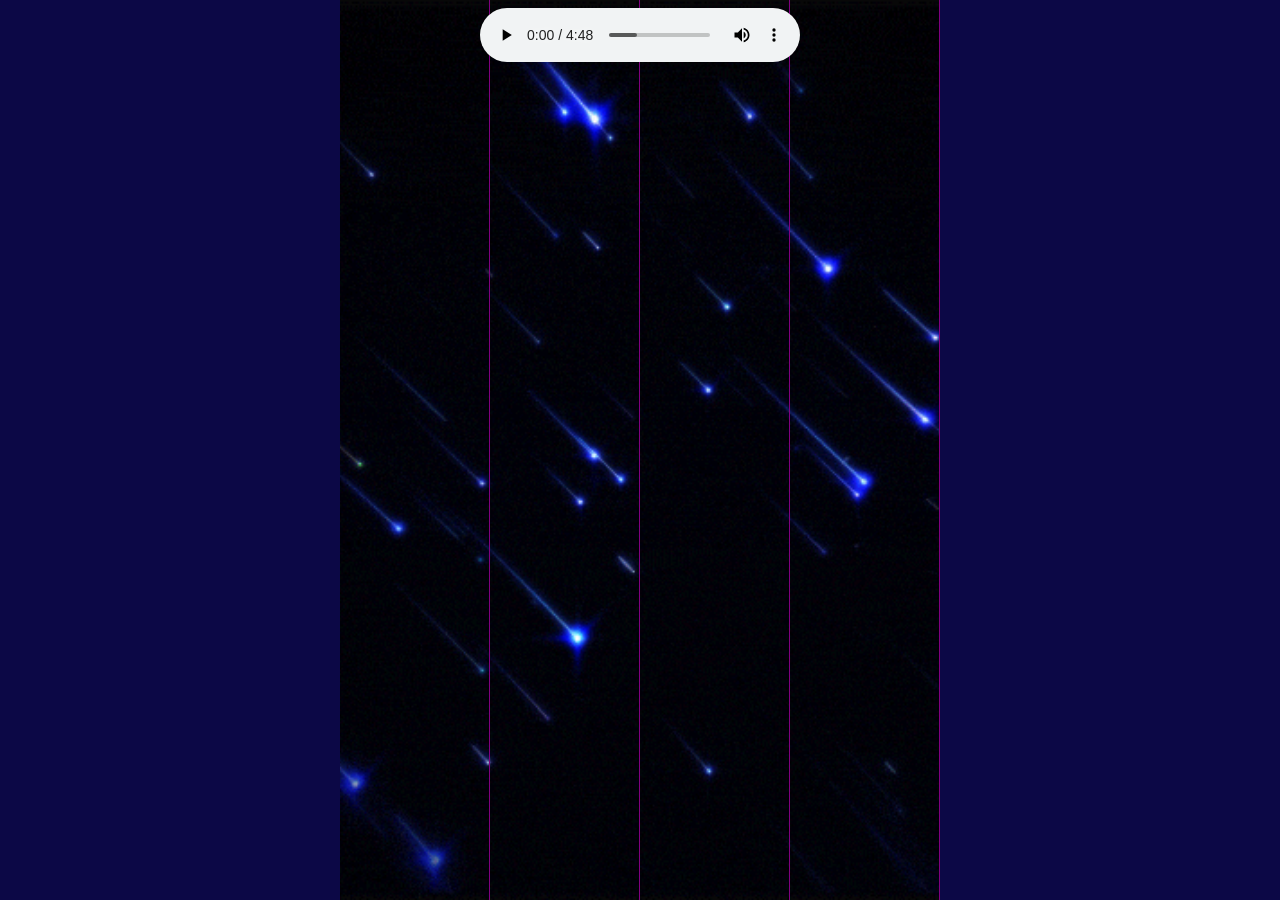
==== commit 7725f2be: "push" ====
--- a/index2.html
+++ b/index2.html
@@ -7,7 +7,7 @@
     <link rel="stylesheet" href="style.css">
 </head>
 <body>
-    <audio controls src="music/its you.mp3" class="aud" autoplay></audio>
+    <audio controls src="music/its you.mp3" class="aud" preload="auto"></audio>
     <div class="screen-size">
         <div class="music"></div>
         <div class="bg">
--- a/style.css
+++ b/style.css
@@ -12,6 +12,7 @@
     width: 100%;
     min-height: 100%;
     overflow-x: hidden;
+    background-color: rgb(12, 8, 70);
 }
 
 body{
@@ -234,7 +235,7 @@
 .box4{
     height: 1px;
     width: 1px;
-    opacity: 0;
+    /* opacity: 0; */
 }
 .box4:checked + .tile4{
     
@@ -10425,10 +10426,59 @@
 
 @keyframes motion {
     from{
-        top: -16.6667cqh;
+        top: -27cqh;
     }
     to{
-        top: calc(120.6cqh - 16.6667%);
+        top: calc(150.6cqh - 27%);
     }
 }
-
+label[class^="tile"]{
+        transition: opacity 0s linear 100000s;
+    }
+
+    label[class^="tile"]:active{
+        opacity: .5;
+        transition: none;
+    }
+
+label[class^="tile"]{
+    height: 27%;
+    top: -27%;
+    animation-duration: 1s;
+}
+label[class^="tile"]{
+    cursor: pointer;
+    touch-action: manipulation;
+    user-select: none;
+    -webkit-user-select: none;
+    -webkit-tap-highlight-color: transparent;
+}
+
+label[class^="tile"]::after{
+    content: "";
+    position: absolute;
+    top: -25%;
+    left: 0;
+    right: 0;
+    height: 25%;
+}
+
+.aud{
+    display: block;
+    position: fixed;
+    top: .5rem;
+    left: 50%;
+    transform: translateX(-50%);
+    width: min(90vw, 20rem);
+    z-index: 20;
+}
+
+@supports selector(:playing){
+    label[class^="tile"]{
+        animation-play-state: paused;
+    }
+    .aud:playing ~ .screen-size label[class^="tile"]{
+        animation-play-state: running;
+    }
+}
+
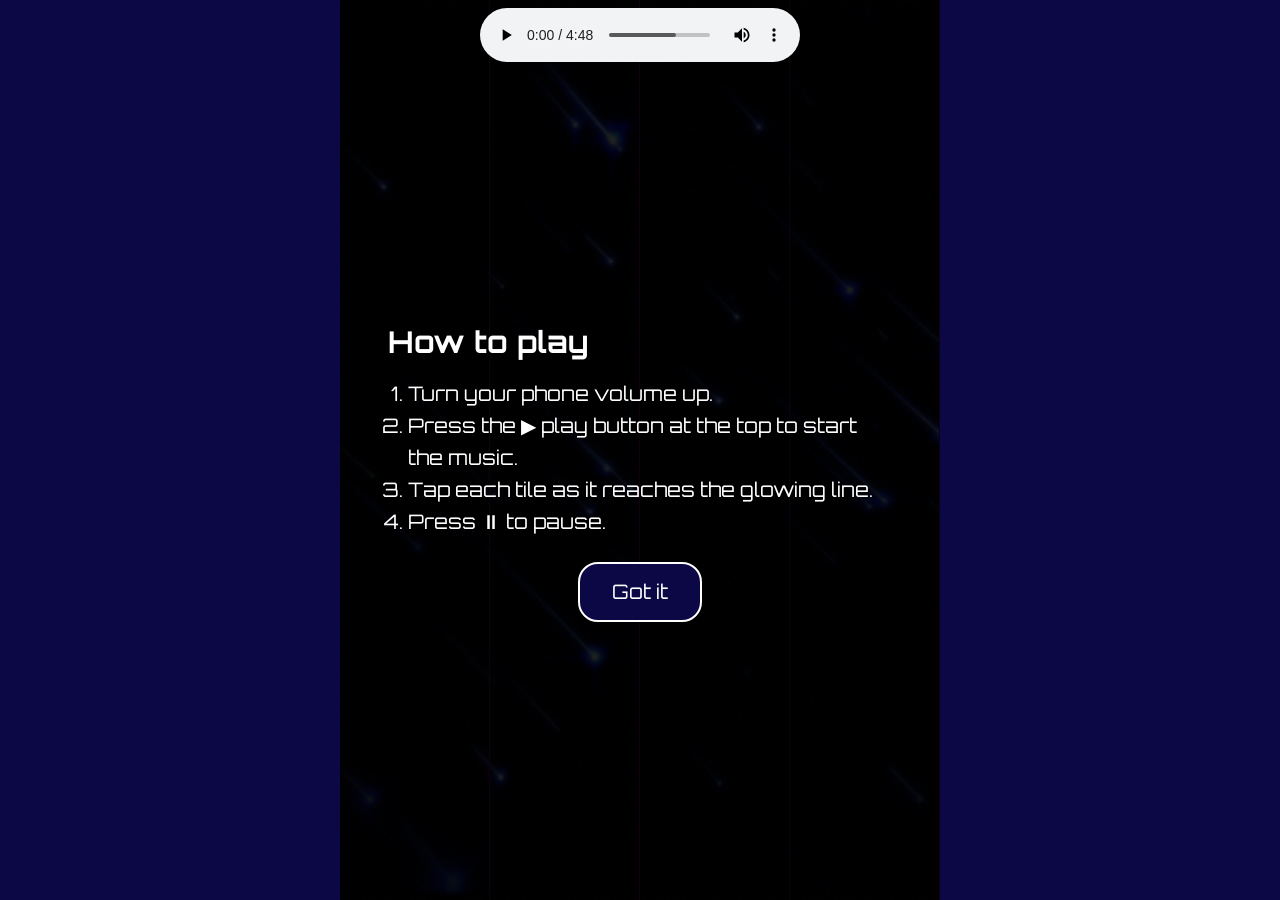
==== commit d77f687b: "push" ====
--- a/index2.html
+++ b/index2.html
@@ -8,7 +8,18 @@
 </head>
 <body>
     <audio controls src="music/its you.mp3" class="aud" preload="auto"></audio>
+    <input type="checkbox" id="howto-close" class="howto-toggle">
     <div class="screen-size">
+        <div class="howto">
+            <h2>How to play</h2>
+            <ol>
+                <li>Turn your phone volume up.</li>
+                <li>Press the &#9654; play button at the top to start the music.</li>
+                <li>Tap each tile as it reaches the glowing line.</li>
+                <li>Press &#9208; to pause.</li>
+            </ol>
+            <label for="howto-close" class="howto-btn">Got it</label>
+        </div>
         <div class="music"></div>
         <div class="bg">
         <div class="grid-line">
--- a/style.css
+++ b/style.css
@@ -10481,4 +10481,48 @@
         animation-play-state: running;
     }
 }
-
+.howto-toggle{
+    display: none;
+}
+.screen-size{
+    position: relative;
+}
+.howto{
+    position: absolute;
+    top: 0;
+    right: 0;
+    bottom: 0;
+    left: 0;
+    z-index: 15;
+    display: flex;
+    flex-direction: column;
+    justify-content: center;
+    padding: 4.5rem 8% 2rem;
+    background: rgba(0, 0, 0, .88);
+    color: white;
+    font-size: clamp(1rem, 4vw, 1.25rem);
+    line-height: 1.6;
+}
+.howto h2{
+    font-size: 1.5em;
+    margin-bottom: .75rem;
+}
+.howto ol{
+    padding-left: 1.25rem;
+}
+.howto-btn{
+    margin-top: 1.5rem;
+    align-self: center;
+    padding: .75rem 2rem;
+    border: .125rem solid white;
+    border-radius: 1.25rem;
+    background: rgb(12, 8, 70);
+    cursor: pointer;
+}
+.howto-toggle:checked ~ .screen-size .howto{
+    display: none;
+}
+.howto-toggle:not(:checked) ~ .screen-size label[class^="tile"]{
+    animation-play-state: paused;
+}
+
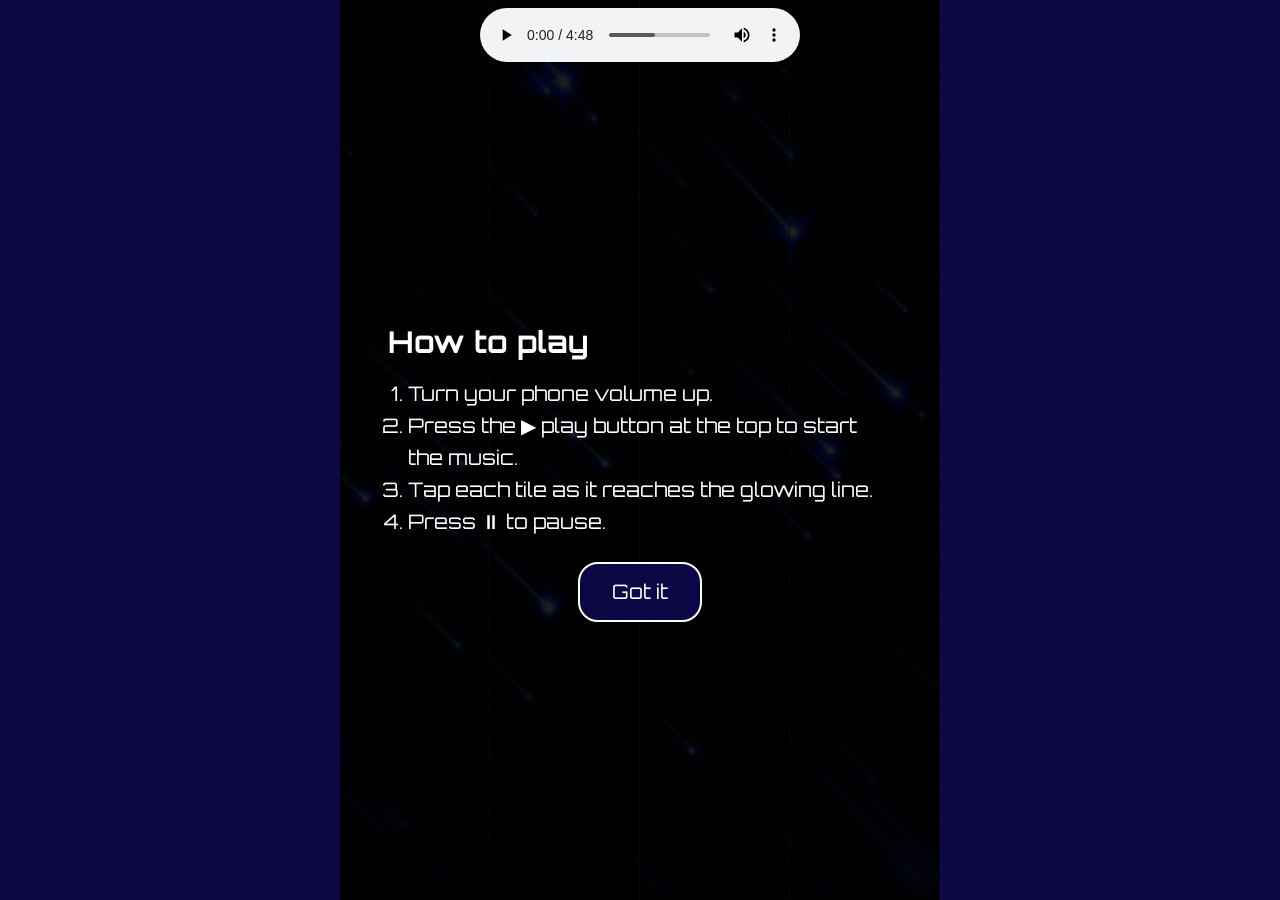
==== commit 5f8c855c: "PUSH" ====
--- a/index2.html
+++ b/index2.html
@@ -880,5 +880,13 @@
         </div>
         </div>
     </div>
+    <script>
+        const audio = document.querySelector(".aud");
+        const game = document.querySelector(".screen-size");
+
+        audio.addEventListener("playing", () => game.classList.add("is-playing"));
+        audio.addEventListener("pause", () => game.classList.remove("is-playing"));
+        audio.addEventListener("ended", () => game.classList.remove("is-playing"));
+    </script>
 </body>
 </html>
--- a/style.css
+++ b/style.css
@@ -10162,7 +10162,7 @@
 
 .tile413{
     position: absolute;
-    top: -16.6667%;
+    top: -16.666%;
     left: 0;
     height: 16.6667%;
     background: linear-gradient(to bottom,#174993,#892CAE);
@@ -10473,13 +10473,11 @@
     z-index: 20;
 }
 
-@supports selector(:playing){
-    label[class^="tile"]{
-        animation-play-state: paused;
-    }
-    .aud:playing ~ .screen-size label[class^="tile"]{
-        animation-play-state: running;
-    }
+label[class^="tile"]{
+    animation-play-state: paused;
+}
+.screen-size.is-playing label[class^="tile"]{
+    animation-play-state: running;
 }
 .howto-toggle{
     display: none;
@@ -10519,7 +10517,7 @@
     background: rgb(12, 8, 70);
     cursor: pointer;
 }
-.howto-toggle:checked ~ .screen-size .howto{
+.howto-toggle:checked ~ .screen-size .howto{4
     display: none;
 }
 .howto-toggle:not(:checked) ~ .screen-size label[class^="tile"]{
